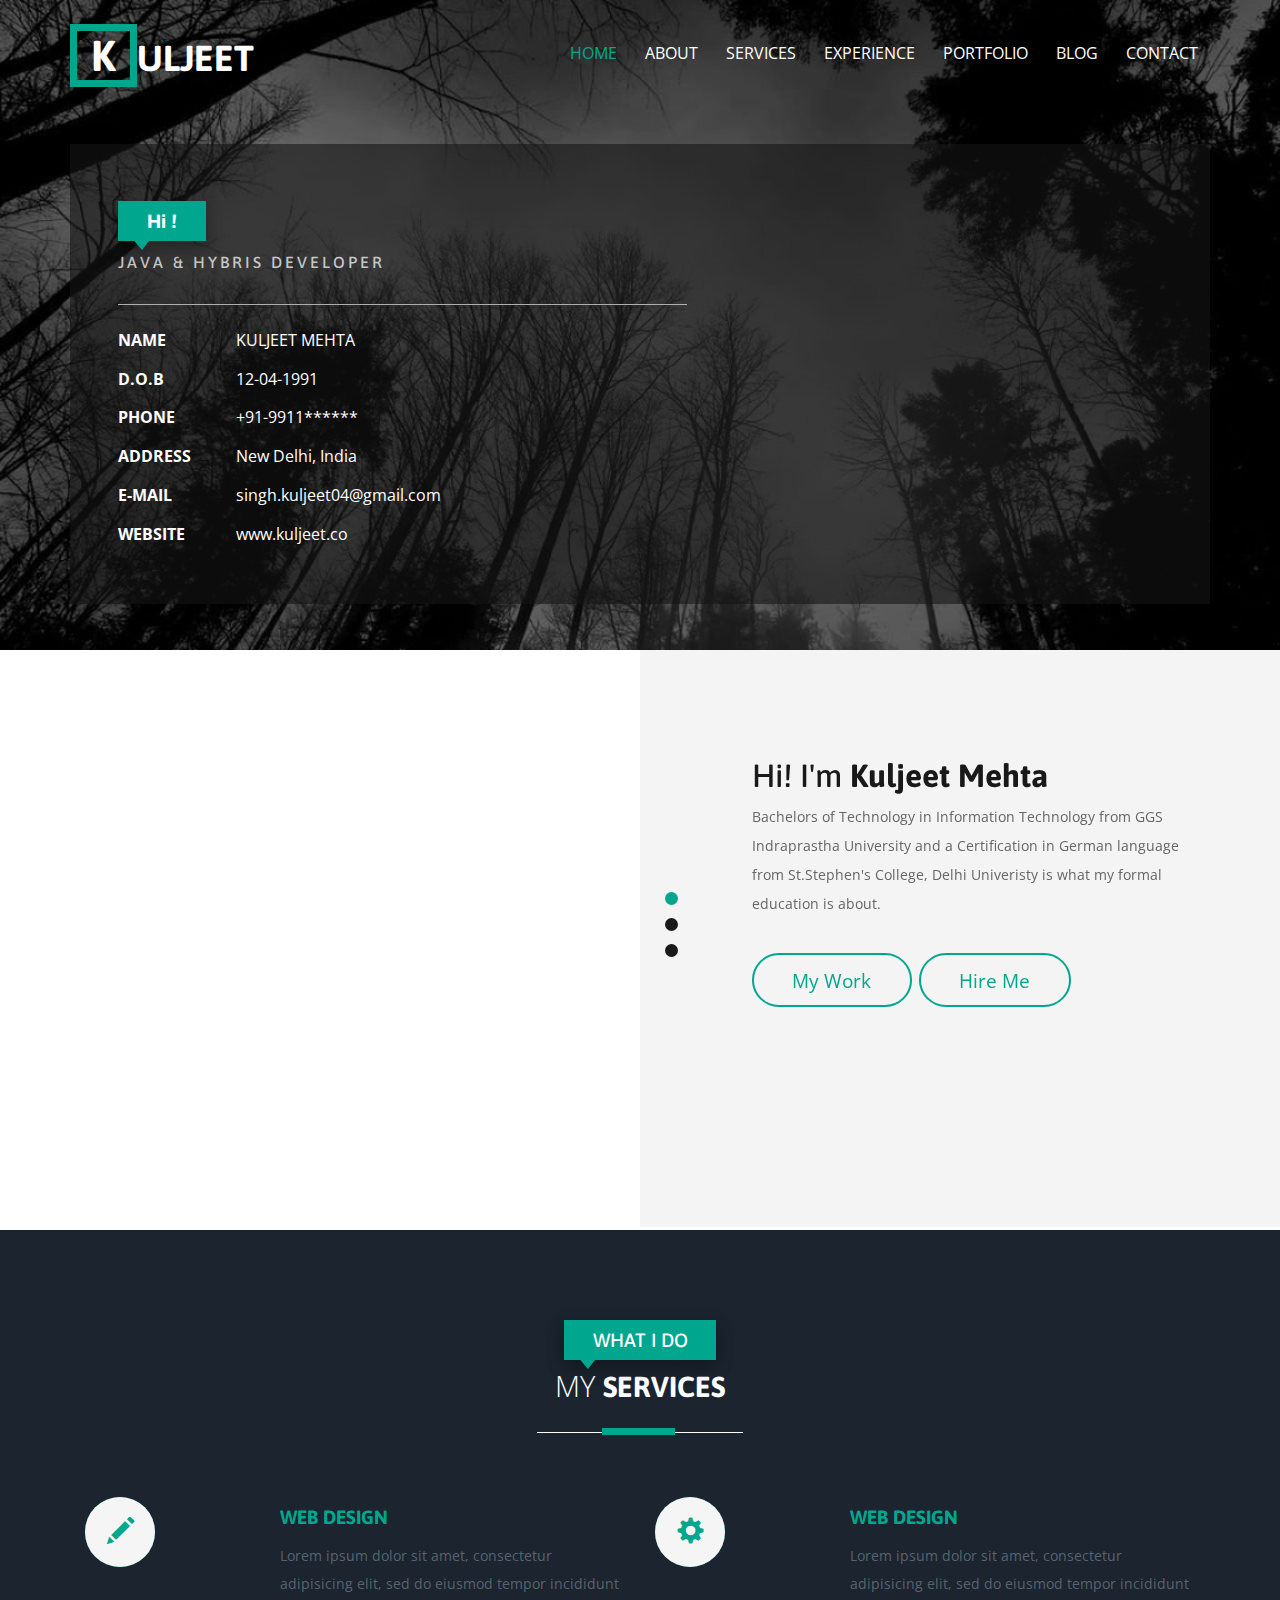
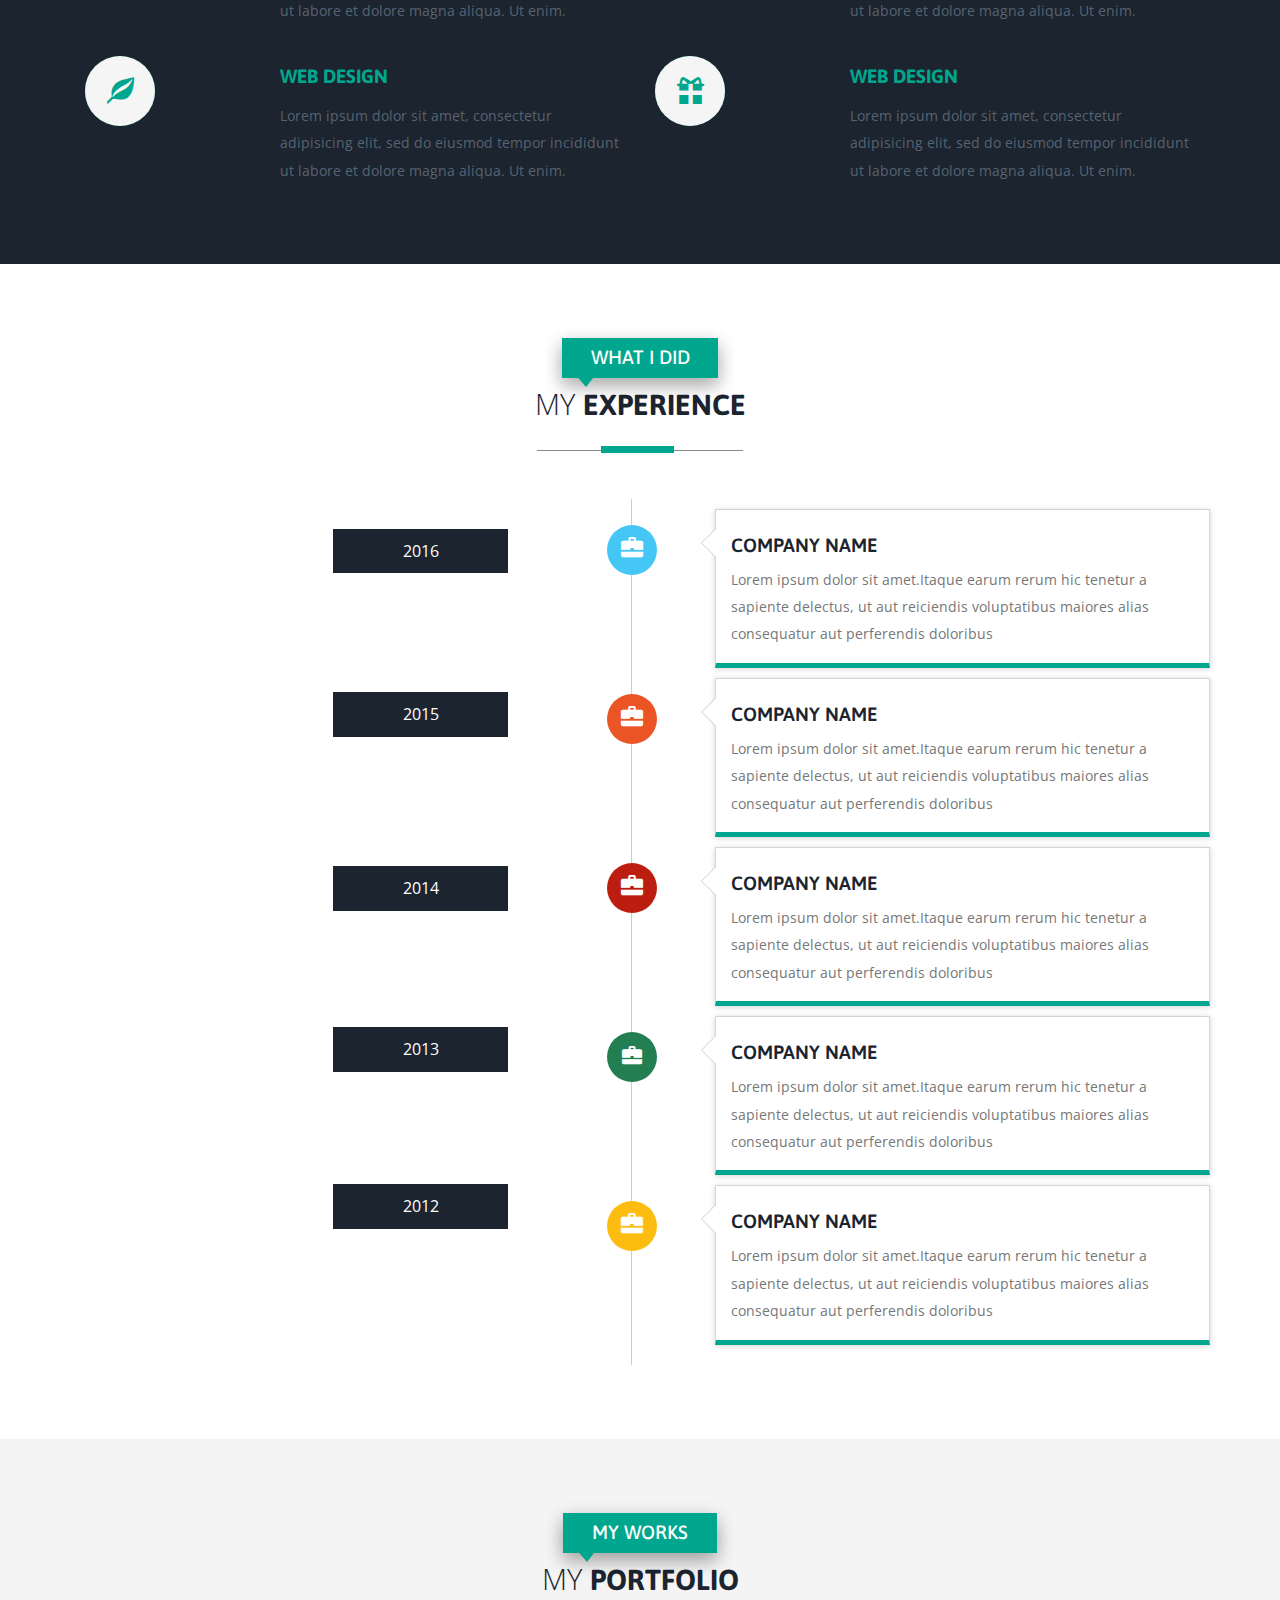
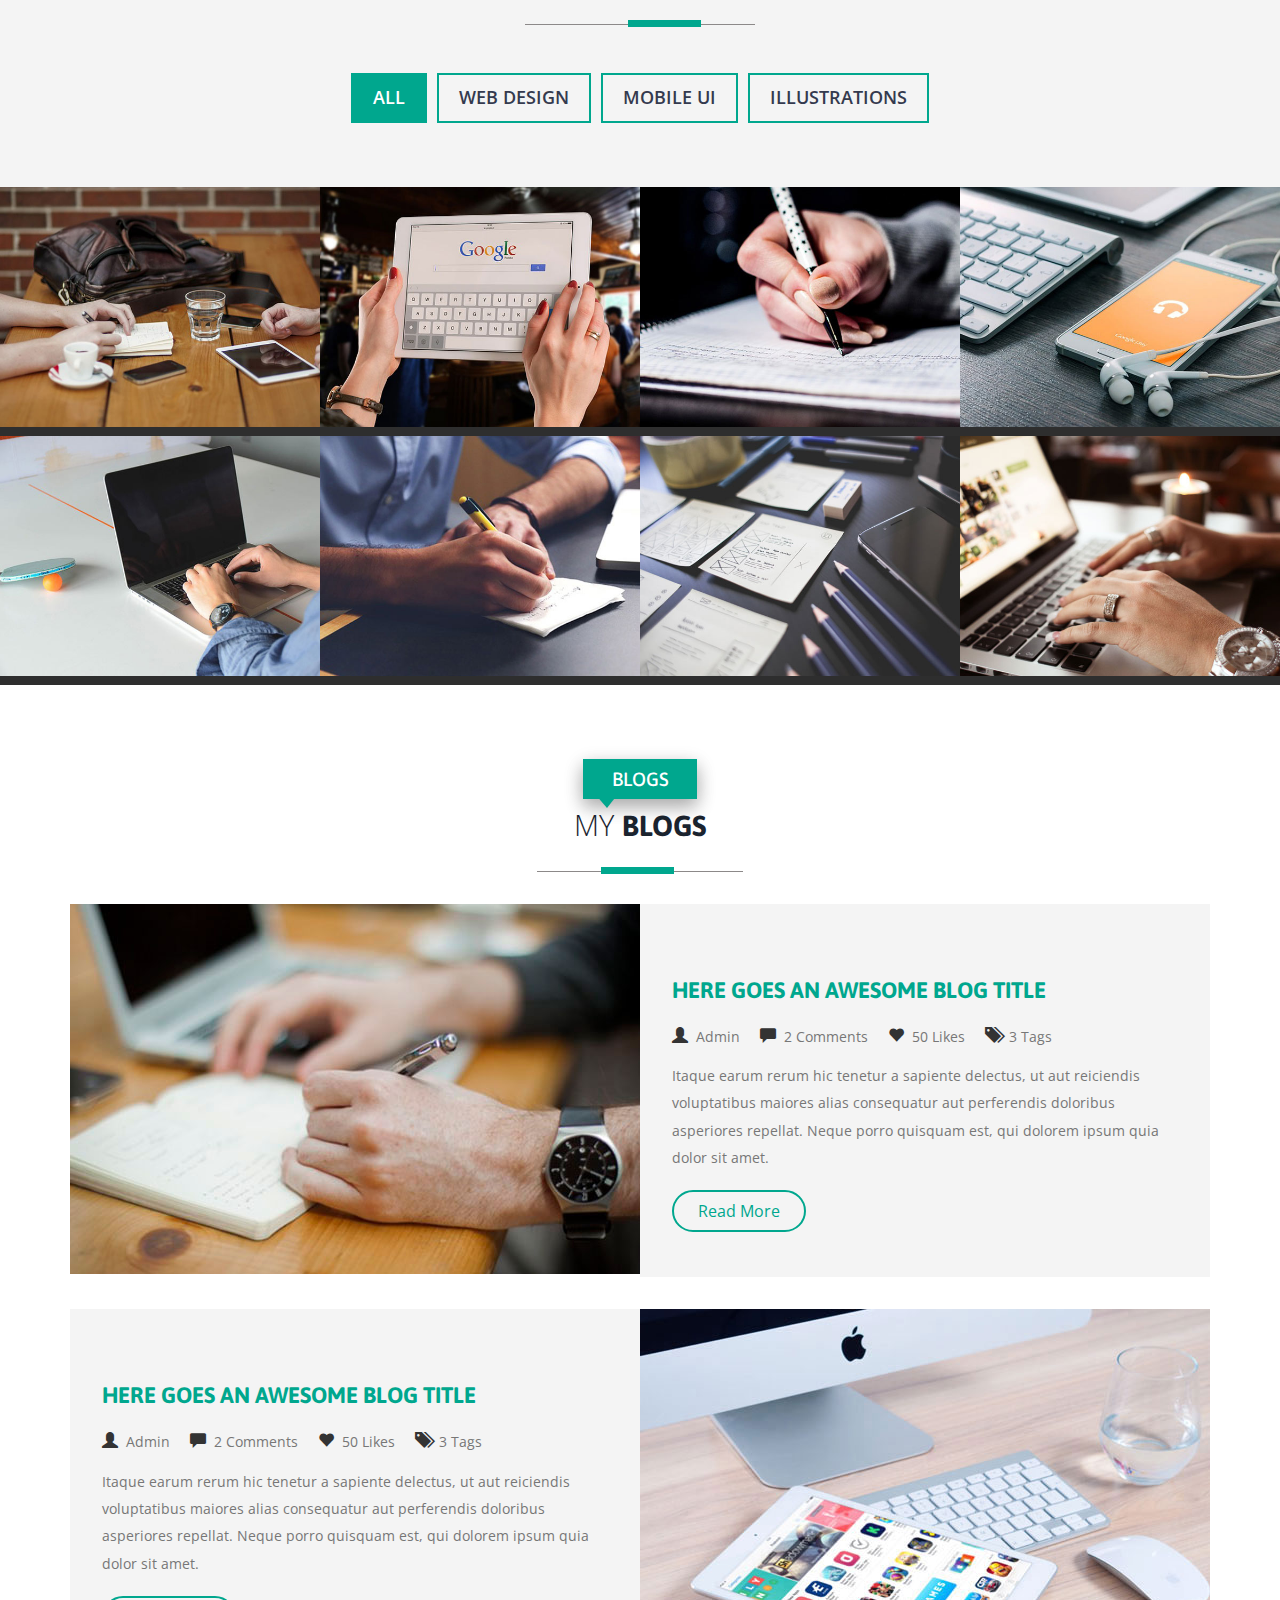
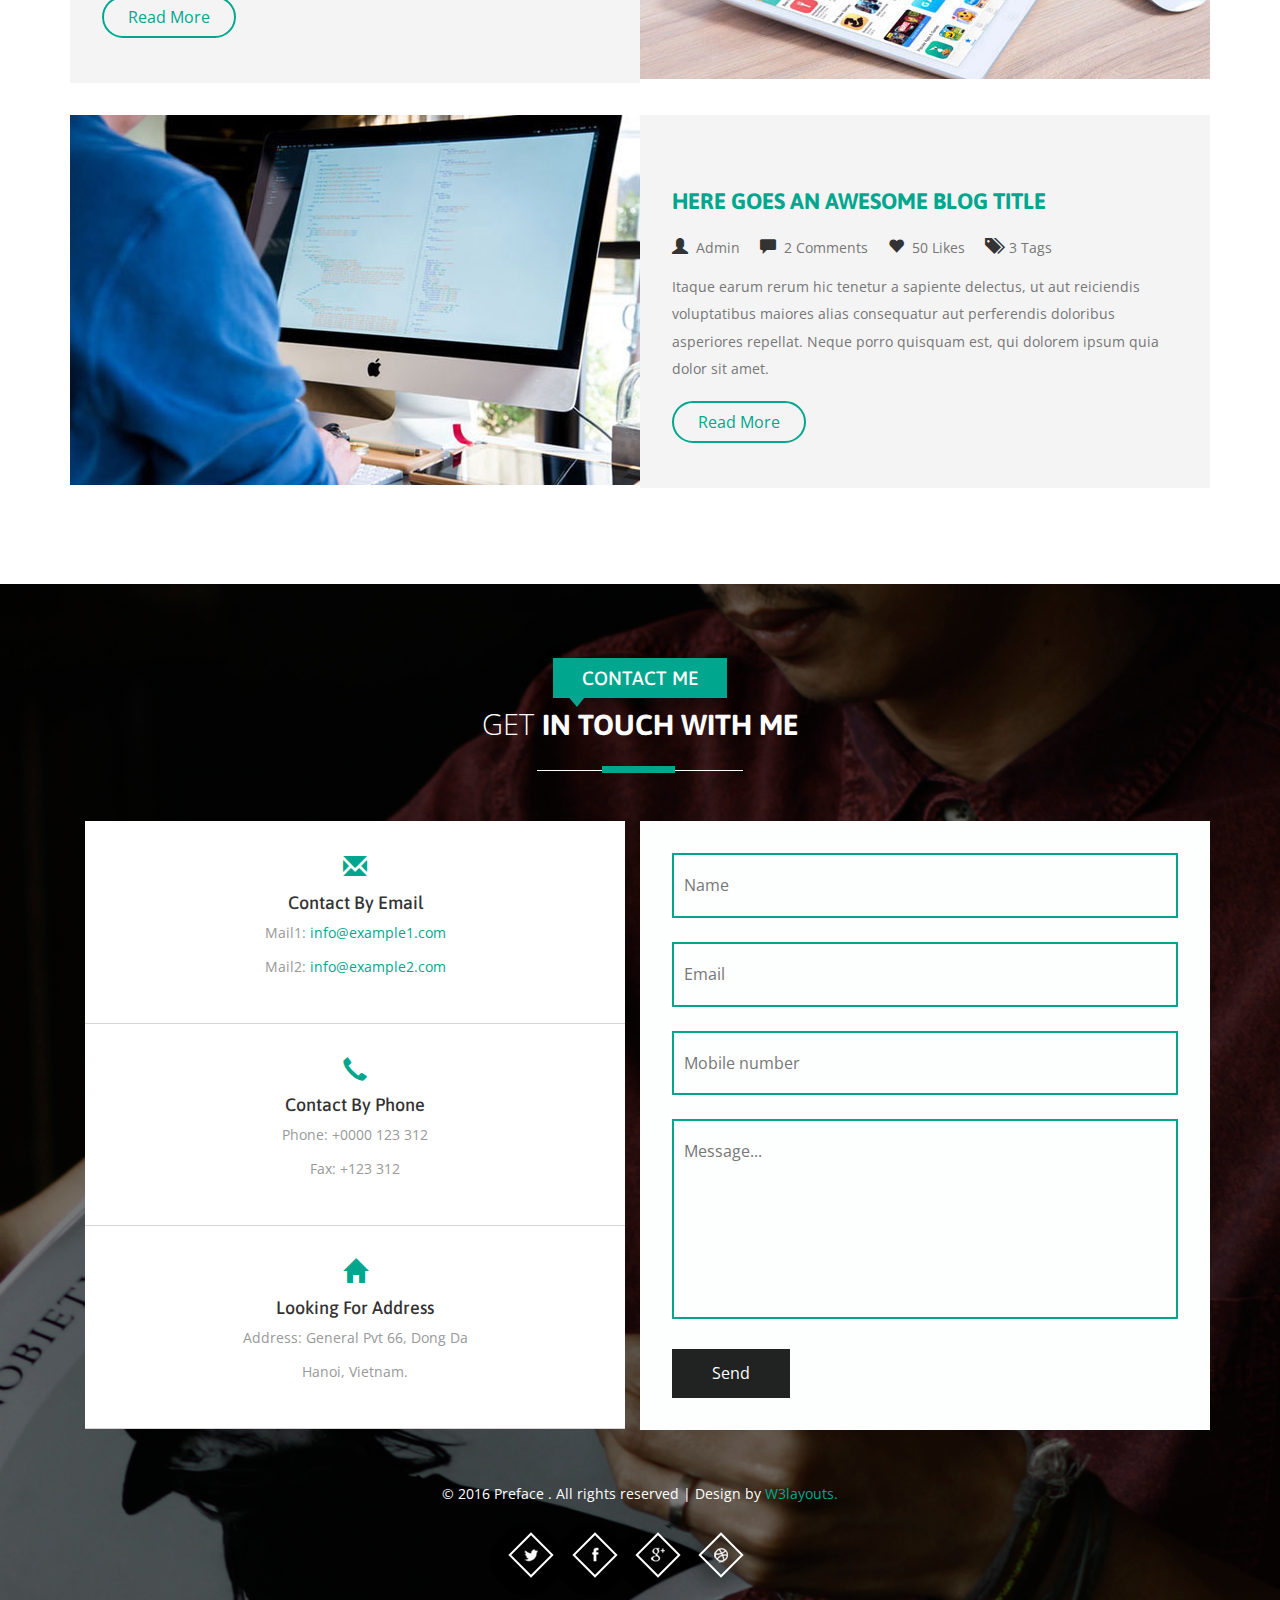
==== index.html @ 142da923 "next commit" ====
<!--
Author: W3layouts
Author URL: http://w3layouts.com
License: Creative Commons Attribution 3.0 Unported
License URL: http://creativecommons.org/licenses/by/3.0/
-->
<!DOCTYPE HTML>
<html>
<head>
<title>Kuljeet Mehta</title>
<link href="css/bootstrap.css" rel='stylesheet' type='text/css' />
<!-- jQuery (necessary for Bootstrap's JavaScript plugins) -->
<script src="js/jquery.min.js"></script>
<!-- Custom Theme files -->
<link href="css/style.css" rel='stylesheet' type='text/css' />
 <!-- Custom Theme files -->
 <meta name="viewport" content="width=device-width, initial-scale=1">
 <meta http-equiv="Content-Type" content="text/html; charset=utf-8" />
 <meta name="keywords" content="Kuljeet Singh, kuljeetsingh, kuljeetSingh, kuljeet.singh, kuljeet, Singh, Nagarro, 
 Nagarro Softwares, nagarroSoftwares, Hybris Developer, Java Developer, Hybris Consultant, Click-Labs, Clicklabs, clicklabs, Open Source, 
 jQuery, Backend Developer, GTBIT, Product Development, Java, Github, API, microservice, Micro Service, MicroService, MySql, Solr, Developer, 
 Guru Tegh Bahadur Institute of Technology, New Delhi, Gurgaon, Noida, API developer, CodeChef, Freelancer, Freelancing, freelancing, freelancer" />
<!-- webfonts -->
	<link href='//fonts.googleapis.com/css?family=Asap:400,700,400italic' rel='stylesheet' type='text/css'>
	<link href='//fonts.googleapis.com/css?family=Open+Sans:400,300,600' rel='stylesheet' type='text/css'>
<!-- webfonts -->
 <!---- start-smoth-scrolling---->
<script type="text/javascript" src="js/move-top.js"></script>
<script type="text/javascript" src="js/easing.js"></script>
	<script type="text/javascript">
			jQuery(document).ready(function($) {
				$(".scroll").click(function(event){		
					event.preventDefault();
					$('html,body').animate({scrollTop:$(this.hash).offset().top},1000);
				});
			});
		</script>
 <!---- start-smoth-scrolling---->
</head>
	<body>
		<!-- container -->
			<!-- header -->
			<div id="home" class="header">
				<div class="container">
				<!-- top-hedader -->
				<div class="top-header">
					<!-- /logo -->
					<!--top-nav---->
					<div class="top-nav">
					<div class="navigation">
					<div class="logo">
						<h1><a href="index.html"><span>K</span>ULJEET</a></h1>
					</div>
					<div class="navigation-right">
						<span class="menu"><img src="images/menu.png" alt=" " /></span>
						<nav class="link-effect-3" id="link-effect-3">
							<ul class="nav1 nav nav-wil">
								<li class="active"><a data-hover="Home" href="index.html">Home</a></li>
								<li><a class="scroll" data-hover="About" href="#about">About</a></li>
								<li><a class="scroll" data-hover="Services" href="#services" >Services</a></li>
								<li><a class="scroll" data-hover="Experience" href="#work">Experience</a></li>
								<li><a class="scroll" data-hover="Portfolio" href="#port">Portfolio</a></li>
								<li><a class="scroll" data-hover="Blog" href="#blogs">Blog</a></li>
								<li><a class="scroll" data-hover="Contact" href="#contact">Contact</a></li>
							</ul>
						</nav>
							<!-- script-for-menu -->
								<script>
								   $( "span.menu" ).click(function() {
									 $( "ul.nav1" ).slideToggle( 300, function() {
									 // Animation complete.
									  });
									 });
								</script>
							<!-- /script-for-menu -->
					</div>
					<div class="clearfix"></div>
				</div>
				<!-- /top-hedader -->
				</div>
			<div class="banner-info">
				<div class="col-md-7 header-right">
					<h1>Hi !</h1>
					<h6>Java & Hybris DEVELOPER</h6>
					<ul class="address">
					
					<li>
							<ul class="address-text">
								<li><b>NAME</b></li>
								<li>KULJEET MEHTA</li>
							</ul>
						</li>
						<li>
							<ul class="address-text">
								<li><b>D.O.B</b></li>
								<li>12-04-1991</li>
							</ul>
						</li>
						<li>
							<ul class="address-text">
								<li><b>PHONE </b></li>
								<li>+91-9911******</li>
							</ul>
						</li>
						<li>
							<ul class="address-text">
								<li><b>ADDRESS </b></li>
								<li>New Delhi, India</li>
							</ul>
						</li>
						<li>
							<ul class="address-text">
								<li><b>E-MAIL </b></li>
								<li><a href="mailto:singh.kuljeet04@gmail.com"> singh.kuljeet04@gmail.com</a></li>
							</ul>
						</li>
						<li>
							<ul class="address-text">
								<li><b>WEBSITE </b></li>
								<li><a href="http://kuljeet.co">www.kuljeet.co</a></li>
							</ul>
						</li>
						
					</ul>
				</div>
				<div class="col-md-5 header-left">
					<img src="images/profile.JPG" alt="">
				</div>
				<div class="clearfix"> </div>
						
		      </div>
			</div>
		</div>
	</div>
			<!-- about -->
			<div id="about" class="about">
				<div class="col-md-6 about-left">
					<div id="owl-demo1" class="owl-carousel owl-carousel2">
					                <div class="item">
					                	<div class="about-left-grid">
											<h2>Hi! I'm <span>Kuljeet Mehta</span></h2>
											<!--<p>Lorem ipsum dolor sit amet, consectetur adipisicing elit, sed do eiusmod tempor 
											incididunt ut labore et dolore magna aliqua. Ut enim ad minim veniam, 
											quis nostrud exercitation ullamco laboris nisi ut aliquip ex ea commodo consequat. 
											Duis aute irure dolor in reprehenderit in voluptate velit esse cillum dolore eu fugiat nulla pariatur. 
											Excepteur sint occaecat cupidatat non proident, sunt in culpa qui officia deserunt mollit anim id est laborum. 
											Sed ut perspiciatis.</p> -->
											<p>
											Bachelors of Technology in Information Technology from GGS Indraprastha University and a Certification in German language from St.Stephen's College, Delhi Univeristy is what my formal education is about.
											</p>
											<ul>
												<li><a class="a-btn-a scroll" href="#port">My Work</a></li>
												<li><a class="a-btn-h scroll" href="#contact">Hire Me</a></li>
											</ul>
										</div>
					                </div>
					                  <div class="item">
					                	<div class="about-left-grid">
											<!-- <h2>Hi! I'm <span>Rob Lee</span></h2> -->
											<h2> <span>Developer</span></h2>
											<p>
											I come with more than 3 years of experiencew in Agile based development for web applications on Hybris platform, Java (core and advanced) and related technologies like Spring, JavaScript, HTML, CSS, Spring MVC
											</p>
											<ul>
												<li><a class="a-btn-a scroll" href="#port">My Work</a></li>
												<li><a class="a-btn-h scroll" href="#contact">Hire Me</a></li>
											</ul>
										</div>
					                </div>
					                  <div class="item">
					                	<div class="about-left-grid">
											<h2><span>Enthusiast</span></h2>
											<p>
											Skydived from 15000ft, Learning How to fly a Plane, dived into a tank full of sharks is what keeps me alive.
											</p>
											<ul>
												<li><a class="a-btn-a scroll" href="#port">My Work</a></li>
												<li><a class="a-btn-h scroll" href="#contact">Hire Me</a></li>
											</ul>
										</div>
					                </div>
					</div>
				</div>
				<div class="col-md-6 about-right">
					
				</div>
				<div class="clearfix"> </div>
							<link href="css/owl.carousel.css" rel="stylesheet">
							    <script src="js/owl.carousel.js"></script>
			<script>
				$(document).ready(function() {
					$("#owl-demo1").owlCarousel({
						items : 1,
						lazyLoad : false,
						autoPlay : true,
						navigation : false,
						navigationText :  false,
						pagination : true,
					});
				});
			</script>
			<!-- Feedback -->
			<script>
				$(document).ready(function() {
					$("#owl-demo3").owlCarousel({
						items : 1,
						lazyLoad : false,
						autoPlay : true,
						navigation : false,
						navigationText :  true,
						pagination :true,
					});
				});
			</script>
			</div>
			<!-- /about -->
			<!-- services -->
			<div id="services" class="services">
				<div class="container">
					<div class="service-head one text-center ">
						<h4>WHAT I DO</h4>
						<h3>MY <span>SERVICES</span></h3>
						<span class="border two"></span>
					</div>
					<!-- services-grids -->
					<div class="wthree_about_right_grids w3l-agile">
				<div class="col-md-6 wthree_about_right_grid">
					<div class="col-xs-4 wthree_about_right_grid_left">
						<div class="hvr-rectangle-in">
							<i class="glyphicon glyphicon-pencil"></i>
						</div>
					</div>
					<div class="col-xs-8 wthree_about_right_grid_right">
						<h4>Web Design</h4>
						<p>Lorem ipsum dolor sit amet, consectetur adipisicing elit, sed do eiusmod tempor incididunt ut labore et dolore magna aliqua. Ut enim.</p>
					</div>
					<div class="clearfix"> </div>
				</div>
				<div class="col-md-6 wthree_about_right_grid">
					<div class="col-xs-4 wthree_about_right_grid_left">
						<div class="hvr-rectangle-in">
							<i class="glyphicon glyphicon-cog"></i>
						</div>
					</div>
					<div class="col-xs-8 wthree_about_right_grid_right">
						<h4>Web Design</h4>
						<p>Lorem ipsum dolor sit amet, consectetur adipisicing elit, sed do eiusmod tempor incididunt ut labore et dolore magna aliqua. Ut enim.</p>
					</div>
					<div class="clearfix"> </div>
				</div>
				<div class="col-md-6 wthree_about_right_grid">
					<div class="col-xs-4 wthree_about_right_grid_left">
						<div class="hvr-rectangle-in">
							<i class="glyphicon glyphicon-leaf"></i>
						</div>
					</div>
					<div class="col-xs-8 wthree_about_right_grid_right">
						<h4>Web Design</h4>
						<p>Lorem ipsum dolor sit amet, consectetur adipisicing elit, sed do eiusmod tempor incididunt ut labore et dolore magna aliqua. Ut enim.</p>
					</div>
					<div class="clearfix"> </div>
				</div>
				<div class="col-md-6 wthree_about_right_grid">
					<div class="col-xs-4 wthree_about_right_grid_left">
						<div class="hvr-rectangle-in">
							<i class="glyphicon glyphicon-gift"></i>
						</div>
					</div>
					<div class="col-xs-8 wthree_about_right_grid_right">
						<h4>Web Design</h4>
						<p>Lorem ipsum dolor sit amet, consectetur adipisicing elit, sed do eiusmod tempor incididunt ut labore et dolore magna aliqua. Ut enim.</p>
					</div>
					<div class="clearfix"> </div>
				</div>
				<div class="clearfix"> </div>
			</div>

					<!-- services-grids -->
				</div>
			</div>
			<!-- services -->
			<!--work-experience-->
	<div id="work" class="work">
		<div class="container">
			<div class="service-head text-center">
						<h4>WHAT I DID</h4>
						<h3>MY <span>EXPERIENCE</span></h3>
						<span class="border one"></span>
					</div>
					<div class="time-main w3l-agile">
							<div class="col-md-6 year-info">
							   <ul class="year">
								   <li>2016</li>
								   <li>2015</li>
								   <li>2014</li>
								   <li>2013</li>
								   <li>2012</li>
								   <div class="clearfix"></div>
								</ul>
							</div> 
					                        <ul class="col-md-6 timeline">
																<li>
																  <div class="timeline-badge info"><i class="glyphicon glyphicon-briefcase"></i></div>
																  <div class="timeline-panel">
																	<div class="timeline-heading">
																	  <h4 class="timeline-title">COMPANY NAME</h4>
																	</div>
																	<div class="timeline-body">
																	  <p>Lorem ipsum dolor sit amet.Itaque earum rerum hic tenetur a sapiente delectus, ut aut reiciendis voluptatibus maiores alias consequatur aut perferendis doloribus </p>
																	</div>
																  </div>
																</li>
																
																<li>
																  <div class="timeline-badge primary"><i class="glyphicon glyphicon-briefcase"></i></div>
																  <div class="timeline-panel">
																	<div class="timeline-heading">
																	  <h4 class="timeline-title">COMPANY NAME</h4>
																	</div>
																	<div class="timeline-body">
																	  <p>Lorem ipsum dolor sit amet.Itaque earum rerum hic tenetur a sapiente delectus, ut aut reiciendis voluptatibus maiores alias consequatur aut perferendis doloribus </p>
																	</div>
																  </div>
																</li>
																
																
																
																<li>
																  <div class="timeline-badge danger"><i class="glyphicon glyphicon-briefcase"></i></div>
																  <div class="timeline-panel">
																	<div class="timeline-heading">
																	  <h4 class="timeline-title">COMPANY NAME</h4>
																	</div>
																	<div class="timeline-body">
																	  <p>Lorem ipsum dolor sit amet.Itaque earum rerum hic tenetur a sapiente delectus, ut aut reiciendis voluptatibus maiores alias consequatur aut perferendis doloribus </p>
																	</div>
																  </div>
																</li>
																
																<li>
																  <div class="timeline-badge success"><i class="glyphicon glyphicon-briefcase"></i></div>
																  <div class="timeline-panel">
																	<div class="timeline-heading">
																	  <h4 class="timeline-title">COMPANY NAME</h4>
																	</div>
																	<div class="timeline-body">
																	  <p>Lorem ipsum dolor sit amet.Itaque earum rerum hic tenetur a sapiente delectus, ut aut reiciendis voluptatibus maiores alias consequatur aut perferendis doloribus </p>
																	</div>
																  </div>
																</li>
																<li>
																  <div class="timeline-badge pass"><i class="glyphicon glyphicon-briefcase"></i></div>
																  <div class="timeline-panel">
																	<div class="timeline-heading">
																	  <h4 class="timeline-title">COMPANY NAME</h4>
																	</div>
																	<div class="timeline-body">
																	  <p>Lorem ipsum dolor sit amet.Itaque earum rerum hic tenetur a sapiente delectus, ut aut reiciendis voluptatibus maiores alias consequatur aut perferendis doloribus </p>
																	</div>
																  </div>
																</li>
															</ul>
								<div class="clearfix"></div>
								</div>
						</div>
				</div>
	<!--//work-experience-->

		<!-- portfolio -->
<div class="portfolio" id="port">
				<div class="service-head text-center">
						<h4>MY WORKS</h4>
						<h3>MY <span>PORTFOLIO</span></h3>
						<span class="border"></span>
					</div>
			<div class="portfolio-grids">
				<script src="js/easyResponsiveTabs.js" type="text/javascript"></script>
				<script type="text/javascript">
									$(document).ready(function () {
										$('#horizontalTab').easyResponsiveTabs({
											type: 'default', //Types: default, vertical, accordion           
											width: 'auto', //auto or any width like 600px
											fit: true   // 100% fit in a container
										});
									});
									
				</script>
				<div class="sap_tabs">
					<div id="horizontalTab" style="display: block; width: 100%; margin: 0px;">
						<ul class="resp-tabs-list">
							<li class="resp-tab-item" aria-controls="tab_item-0" role="tab"><span>ALL</span></li> 
							<li class="resp-tab-item" aria-controls="tab_item-1" role="tab"><span>WEB DESIGN</span></li> 
							<li class="resp-tab-item" aria-controls="tab_item-2" role="tab"><span>MOBILE UI</span></li> 				
							<li class="resp-tab-item" aria-controls="tab_item-3" role="tab"><span>ILLUSTRATIONS</span></li> 
						</ul>				  	 
						<div class="resp-tabs-container">
							<div class="tab-1 resp-tab-content" aria-labelledby="tab_item-0">
								<div class="col-md-3 team-gd ">
									
										<a href="#portfolioModal1" class="portfolio-link b-link-diagonal b-animate-go" data-toggle="modal"><img src="images/pic4.jpg" alt="">
										
										</a>
									
								</div>
								<div class="col-md-3 team-gd ">
									
										<a href="#portfolioModal3" class="portfolio-link b-link-diagonal b-animate-go" data-toggle="modal"><img src="images/pic5.jpg" alt="">
										
										</a>
									
								</div>
								<div class="col-md-3 team-gd ">
									
										<a href="#portfolioModal2" class="portfolio-link b-link-diagonal b-animate-go" data-toggle="modal"><img src="images/pic9.jpg" alt="">
										
										</a>
									
								</div>
								<div class="col-md-3 team-gd ">
								
										<a href="#portfolioModal4" class="portfolio-link b-link-diagonal b-animate-go" data-toggle="modal"><img src="images/pic6.jpg" alt="">
										
										</a>
									
								</div>
								<div class="col-md-3 team-gd yes_marg ">
									
										<a href="#portfolioModal5" class="portfolio-link b-link-diagonal b-animate-go" data-toggle="modal"><img src="images/pic10.jpg" alt="">
										
										</a>
									
								</div>
								<div class="col-md-3 team-gd yes_marg ">
									
										<a href="#portfolioModal6" class="portfolio-link b-link-diagonal b-animate-go" data-toggle="modal"><img src="images/pic11.jpg" alt="">
										
										</a>
									
								</div>
								<div class="col-md-3 team-gd yes_marg ">
									
										<a href="#portfolioModal7" class="portfolio-link b-link-diagonal b-animate-go" data-toggle="modal"><img src="images/pic13.jpg" alt="">
										
										</a>
								
								</div>
								<div class="col-md-3 team-gd yes_marg ">
									
										<a href="#portfolioModal8" class="portfolio-link b-link-diagonal b-animate-go" data-toggle="modal"><img src="images/pic14.jpg" alt="">
										
										</a>
									
								</div>
								<div class="clearfix"></div>
							</div>
							<div class="tab-1 resp-tab-content" aria-labelledby="tab_item-1">
								<div class="col-md-3 team-gd ">
									<div class="thumb">
										<a href="#portfolioModal5" class="portfolio-link b-link-diagonal b-animate-go" data-toggle="modal"><img src="images/pic10.jpg" alt="">
										
										</a>
									</div>
								</div>
								<div class="col-md-3 team-gd  ">
									<div class="thumb">
										<a href="#portfolioModal6" class="portfolio-link b-link-diagonal b-animate-go" data-toggle="modal"><img src="images/pic11.jpg" alt="">
										
										</a>
									</div>
								</div>
								<div class="col-md-3 team-gd ">
									
										<a href="#portfolioModal7" class="portfolio-link b-link-diagonal b-animate-go" data-toggle="modal"><img src="images/pic13.jpg" alt="">
										
										</a>
									
								</div>
								<div class="clearfix"></div>
							</div>
							<div class="tab-1 resp-tab-content" aria-labelledby="tab_item-2">
								<div class="col-md-3 team-gd ">
									
										<a href="#portfolioModal2" class="portfolio-link b-link-diagonal b-animate-go" data-toggle="modal"><img src="images/pic9.jpg" alt="">
										
										</a>
								
								</div>
								<div class="col-md-3 team-gd ">
									
										<a href="#portfolioModal4" class="portfolio-link b-link-diagonal b-animate-go" data-toggle="modal"><img src="images/pic6.jpg" alt="">
										
										</a>
									
								</div>
								<div class="col-md-3 team-gd">
									
										<a href="#portfolioModal5" class="portfolio-link b-link-diagonal b-animate-go" data-toggle="modal"><img src="images/pic10.jpg" alt="">
										
										</a>
									
								</div>
								<div class="col-md-3 team-gd">
									
										<a href="#portfolioModal6" class="portfolio-link b-link-diagonal b-animate-go" data-toggle="modal"><img src="images/pic11.jpg" alt="">
									
										</a>
									
								</div>
								<div class="clearfix"></div>
							</div>
								<div class="tab-1 resp-tab-content" aria-labelledby="tab_item-3">
								<div class="col-md-3 team-gd ">
									
										<a href="#portfolioModal5" class="portfolio-link b-link-diagonal b-animate-go" data-toggle="modal"><img src="images/pic10.jpg" alt="">
										
										</a>
									
								</div>
								<div class="col-md-3 team-gd">
									
										<a href="#portfolioModal6" class="portfolio-link b-link-diagonal b-animate-go" data-toggle="modal"><img src="images/pic11.jpg" alt="">
										
										</a>
									
								</div>
								<div class="col-md-3 team-gd ">
									
										<a href="#portfolioModal7" class="portfolio-link b-link-diagonal b-animate-go" data-toggle="modal"><img src="images/pic13.jpg" alt="">
										
										</a>
									
								</div>
								<div class="clearfix"></div>
							</div>
						</div>
					</div>
				</div>
			</div>
	</div>
	<!-- //portfolio -->
    <!-- top-grids -->
				<div class="blog" id="blogs">
					<div class="container">
						<div class="service-head text-center">
						<h4>BLOGS</h4>
						<h3>MY <span>BLOGS</span></h3>
						<span class="border one"></span>
					</div>
					   <div class="news-grid w3l-agile">
					    <div class="col-md-6 news-img">
						  <a href="#" data-toggle="modal" data-target="#myModal1"> <img src="images/b1.jpg" alt=" " class="img-responsive"></a>
						 
						</div>
					    <div class="col-md-6 news-text">
						   <h3> <a href="#" data-toggle="modal" data-target="#myModal1">HERE GOES AN AWESOME BLOG TITLE</a></h3>
							<ul class="news">
								<li><i class="glyphicon glyphicon-user"></i> <a href="#">Admin</a></li>
								<li><i class="glyphicon glyphicon-comment"></i> <a href="#">2 Comments</a></li>
								<li><i class="glyphicon glyphicon-heart"></i> <a href="#">50 Likes</a></li>
								<li><i class="glyphicon glyphicon-tags"></i> <a href="#">3 Tags</a></li>
							</ul>
							<p>Itaque earum rerum hic tenetur a sapiente delectus, ut aut reiciendis voluptatibus maiores alias consequatur aut perferendis doloribus asperiores repellat. Neque porro quisquam est, qui dolorem ipsum quia dolor sit amet.</p>
							<a href="#" data-toggle="modal" data-target="#myModal1" class="read hvr-shutter-in-horizontal">Read More</a>
					
						</div>
		
						<div class="clearfix"></div>
					 </div>
					  <div class="news-grid">

					    <div class="col-md-6 news-text two">
						   <h3> <a href="#" data-toggle="modal" data-target="#myModal1">HERE GOES AN AWESOME BLOG TITLE</a></h3>
							<ul class="news">
								<li><i class="glyphicon glyphicon-user"></i> <a href="#">Admin</a></li>
								<li><i class="glyphicon glyphicon-comment"></i> <a href="#">2 Comments</a></li>
								<li><i class="glyphicon glyphicon-heart"></i> <a href="#">50 Likes</a></li>
								<li><i class="glyphicon glyphicon-tags"></i> <a href="#">3 Tags</a></li>
							</ul>
							<p>Itaque earum rerum hic tenetur a sapiente delectus, ut aut reiciendis voluptatibus maiores alias consequatur aut perferendis doloribus asperiores repellat. Neque porro quisquam est, qui dolorem ipsum quia dolor sit amet.</p>
								<a href="#" data-toggle="modal" data-target="#myModal1" class="read hvr-shutter-in-horizontal">Read More</a>
					
						</div>
						<div class="col-md-6 news-img two">
						   <a href="#" data-toggle="modal" data-target="#myModal1"> <img src="images/b2.jpg" alt=" " class="img-responsive"></a>
						 
						</div>
						<div class="clearfix"></div>
					 </div>
					  <div class="news-grid">
					    <div class="col-md-6 news-img">
						  <a href="#" data-toggle="modal" data-target="#myModal1"> <img src="images/b3.jpg" alt=" " class="img-responsive"></a>
						 
						</div>
					    <div class="col-md-6 news-text">
						   <h3> <a href="#" data-toggle="modal" data-target="#myModal1">HERE GOES AN AWESOME BLOG TITLE</a></h3>
							<ul class="news">
								<li><i class="glyphicon glyphicon-user"></i> <a href="#">Admin</a></li>
								<li><i class="glyphicon glyphicon-comment"></i> <a href="#">2 Comments</a></li>
								<li><i class="glyphicon glyphicon-heart"></i> <a href="#">50 Likes</a></li>
								<li><i class="glyphicon glyphicon-tags"></i> <a href="#">3 Tags</a></li>
							</ul>
							<p>Itaque earum rerum hic tenetur a sapiente delectus, ut aut reiciendis voluptatibus maiores alias consequatur aut perferendis doloribus asperiores repellat. Neque porro quisquam est, qui dolorem ipsum quia dolor sit amet.</p>
							<a href="#" data-toggle="modal" data-target="#myModal1" class="read hvr-shutter-in-horizontal">Read More</a>
					
						</div>
		
						<div class="clearfix"></div>
					 </div>
					</div>
				</div>
				<!-- top-grids -->
	<!-- /blog-pop-->
			<div class="modal ab fade" id="myModal1" tabindex="-1" role="dialog" aria-labelledby="myModalLabel">
				<div class="modal-dialog about" role="document">
					<div class="modal-content about">
						<div class="modal-header">
							<button type="button" class="close ab" data-dismiss="modal" aria-label="Close"><span aria-hidden="true">&times;</span></button>						
						</div>
						<div class="modal-body about">
								<div class="about">
									
									  <div class="about-inner">
									   
									      <img src="images/b3.jpg" alt="about"/>
										     <h4 class="tittle">A Fews words about us</h4>
										   <p>Lorem ipsum dolor sit amet Integer gravida,Lorem ipsum dolor sit amet Integer gravida velit,Ming sits in the corner the whole day. She's into crochet. quis dolor tristiqumsan.Mirum est notare quam littera gothica, quam nunc putamus parum claram, anteposuerit litterarum formas humanitatis per seacula quarta decima et quinta decima. velit quis dolor tristiqumsan.</p>
										    <p>Lorem ipsum dolor sit amet. Integer gravida velit quis dolor tristiqumsan.anteposuerit litterarum formas humanitatis per seacula amet Integer gravida velit. </p>
									  </div>
												
								</div>
						</div>
					</div>
				</div>
			</div>
			<!-- //blog-pop-->

			<!-- /header -->
<div class="footer" id="contact">
	<div class="container">
	<div class="service-head one text-center">
						<h4>CONTACT ME</h4>
						<h3>GET <span>IN TOUCH WITH ME</span></h3>
						<span class="border two"></span>
					</div>
		<div class="mail_us">
			<div class="col-md-6 mail_left">
				<div class="contact-grid1-left">
					<div class="contact-grid1-left1">
						<span class="glyphicon glyphicon-envelope" aria-hidden="true"></span>
						<h4>Contact By Email</h4>
						<ul>
							<li>Mail1: <a href="mailto:info@example.com">info@example1.com</a></li>
							<li>Mail2: <a href="mailto:info@example.com">info@example2.com</a></li>
						</ul>
					</div>
				</div>
					<div class="contact-grid1-left">
						<div class="contact-grid1-left1">
							<span class="glyphicon glyphicon-earphone" aria-hidden="true"></span>
							<h4>Contact By Phone</h4>
							<ul>
								<li>Phone: +0000 123 312</li>
								<li>Fax: +123 312</li>
							</ul>
						</div>
					</div>
					<div class="contact-grid1-left">
						<div class="contact-grid1-left1">
							<span class="glyphicon glyphicon-home" aria-hidden="true"></span>
							<h4>Looking For Address</h4>
							<ul>
								<li>Address: General Pvt 66, Dong Da</li>
								<li>Hanoi, Vietnam.</li>
							</ul>
						</div>
					</div>
				<div class="clearfix"> </div>
			</div>
			<div class="col-md-6 mail_right">
				<form action="#" method="post">
					<input type="text" name="Name" value="Name" onfocus="this.value = '';" onblur="if (this.value == '') {this.value = 'Name';}" required="">
					<input type="email" name="Email" value="Email" onfocus="this.value = '';" onblur="if (this.value == '') {this.value = 'Email';}" required="">
					<input type="text" name="Mobile number" value="Mobile number" onfocus="this.value = '';" onblur="if (this.value == '') {this.value = 'Mobile number';}" required="">
					<textarea name="Message..." onfocus="this.value = '';" onblur="if (this.value == '') {this.value = 'Message...';}" required="">Message...</textarea>
					<input type="submit" value="Send">
					
				</form>
			</div>
			<div class="clearfix"></div>
		</div>
		<div class="copy_right text-center">
			<p>&copy; 2016 Preface . All rights reserved | Design by <a href="http://w3layouts.com/" target="_blank">W3layouts.</a></p>
			 <ul class="social-icons two">
							<li><a href="#"> </a></li>
							<li><a href="#" class="fb"> </a></li>
							<li><a href="#" class="in"> </a></li>
							<li><a href="#" class="dott"> </a></li>
						</ul>
		</div>
	</div>
</div>
			<!-- //footer -->
		<!-- /container -->
		<div class="portfolio-modal modal fade slideanim" id="portfolioModal1" tabindex="-1" role="dialog" aria-hidden="true">
    <div class="modal-content port-modal">
        <div class="close-modal" data-dismiss="modal">
            <div class="lr">
                <div class="rl"></div>
            </div>
        </div>
        <div class="container">
			<div class="row">
                <div class="col-lg-8 col-lg-offset-2 text-center">
                    <div class="modal-body">
						<h3>Image-Title</h3>
                        <img src="images/pic4.jpg" class="img-responsive img-centered" alt="">
                        <p>Lorem Ipsum is simply dummy text of the printing and typesetting industry. Lorem Ipsum has been the industry's standard dummy text ever since the 1500s, when an unknown printer took a galley of type and scrambled it to make a type specimen book.</p>
                    </div>
                </div>
            </div>
        </div>
    </div>
</div>
<div class="portfolio-modal modal fade slideanim" id="portfolioModal2" tabindex="-1" role="dialog" aria-hidden="true">
    <div class="modal-content port-modal">
        <div class="close-modal" data-dismiss="modal">
            <div class="lr">
                <div class="rl"></div>
            </div>
        </div>
        <div class="container">
			<div class="row">
                <div class="col-lg-8 col-lg-offset-2 text-center">
                    <div class="modal-body">
						<h3>Image-Title</h3>
                        <img src="images/pic9.jpg" class="img-responsive img-centered" alt="">
                        <p>Lorem Ipsum is simply dummy text of the printing and typesetting industry. Lorem Ipsum has been the industry's standard dummy text ever since the 1500s, when an unknown printer took a galley of type and scrambled it to make a type specimen book.</p>
                    </div>
                </div>
            </div>
        </div>
    </div>
</div>
<div class="portfolio-modal modal fade slideanim" id="portfolioModal3" tabindex="-1" role="dialog" aria-hidden="true">
    <div class="modal-content port-modal">
        <div class="close-modal" data-dismiss="modal">
            <div class="lr">
                <div class="rl"></div>
            </div>
        </div>
        <div class="container">
			<div class="row">
                <div class="col-lg-8 col-lg-offset-2 text-center">
                    <div class="modal-body">
						<h3>Image-Title</h3>
                        <img src="images/pic5.jpg" class="img-responsive img-centered" alt="">
                        <p>Lorem Ipsum is simply dummy text of the printing and typesetting industry. Lorem Ipsum has been the industry's standard dummy text ever since the 1500s, when an unknown printer took a galley of type and scrambled it to make a type specimen book.</p>
                    </div>
                </div>
            </div>
        </div>
    </div>
</div>
<div class="portfolio-modal modal fade slideanim" id="portfolioModal4" tabindex="-1" role="dialog" aria-hidden="true">
    <div class="modal-content port-modal">
        <div class="close-modal" data-dismiss="modal">
            <div class="lr">
                <div class="rl"></div>
            </div>
        </div>
        <div class="container">
			<div class="row">
                <div class="col-lg-8 col-lg-offset-2 text-center">
                    <div class="modal-body">
						<h3>Image-Title</h3>
                        <img src="images/pic6.jpg" class="img-responsive img-centered" alt="">
                        <p>Lorem Ipsum is simply dummy text of the printing and typesetting industry. Lorem Ipsum has been the industry's standard dummy text ever since the 1500s, when an unknown printer took a galley of type and scrambled it to make a type specimen book.</p>
                    </div>
                </div>
            </div>
        </div>
    </div>
</div>
<div class="portfolio-modal modal fade slideanim" id="portfolioModal5" tabindex="-1" role="dialog" aria-hidden="true">
    <div class="modal-content port-modal">
        <div class="close-modal" data-dismiss="modal">
            <div class="lr">
                <div class="rl"></div>
            </div>
        </div>
        <div class="container">
			<div class="row">
                <div class="col-lg-8 col-lg-offset-2 text-center">
                    <div class="modal-body">
						<h3>Image-Title</h3>
                        <img src="images/pic10.jpg" class="img-responsive img-centered" alt="">
                        <p>Lorem Ipsum is simply dummy text of the printing and typesetting industry. Lorem Ipsum has been the industry's standard dummy text ever since the 1500s, when an unknown printer took a galley of type and scrambled it to make a type specimen book.</p>
                    </div>
                </div>
            </div>
        </div>
    </div>
</div>
<div class="portfolio-modal modal fade slideanim" id="portfolioModal6" tabindex="-1" role="dialog" aria-hidden="true">
    <div class="modal-content port-modal">
        <div class="close-modal" data-dismiss="modal">
            <div class="lr">
                <div class="rl"></div>
            </div>
        </div>
        <div class="container">
			<div class="row">
                <div class="col-lg-8 col-lg-offset-2 text-center">
                    <div class="modal-body">
						<h3>Image-Title</h3>
                        <img src="images/pic11.jpg" class="img-responsive img-centered" alt="">
                        <p>Lorem Ipsum is simply dummy text of the printing and typesetting industry. Lorem Ipsum has been the industry's standard dummy text ever since the 1500s, when an unknown printer took a galley of type and scrambled it to make a type specimen book.</p>
                    </div>
                </div>
            </div>
        </div>
    </div>
</div>
<div class="portfolio-modal modal fade slideanim" id="portfolioModal7" tabindex="-1" role="dialog" aria-hidden="true">
    <div class="modal-content port-modal">
        <div class="close-modal" data-dismiss="modal">
            <div class="lr">
                <div class="rl"></div>
            </div>
        </div>
        <div class="container">
			<div class="row">
                <div class="col-lg-8 col-lg-offset-2 text-center">
                    <div class="modal-body">
						<h3>Image-Title</h3>
                        <img src="images/pic13.jpg" class="img-responsive img-centered" alt="">
                        <p>Lorem Ipsum is simply dummy text of the printing and typesetting industry. Lorem Ipsum has been the industry's standard dummy text ever since the 1500s, when an unknown printer took a galley of type and scrambled it to make a type specimen book.</p>
                    </div>
                </div>
            </div>
        </div>
    </div>
</div>
<div class="portfolio-modal modal fade slideanim" id="portfolioModal8" tabindex="-1" role="dialog" aria-hidden="true">
    <div class="modal-content port-modal">
        <div class="close-modal" data-dismiss="modal">
            <div class="lr">
                <div class="rl"></div>
            </div>
        </div>
        <div class="container">
			<div class="row">
                <div class="col-lg-8 col-lg-offset-2 text-center">
                    <div class="modal-body">
						<h3>Image-Title</h3>
                        <img src="images/pic14.jpg" class="img-responsive img-centered" alt="">
                        <p>Lorem Ipsum is simply dummy text of the printing and typesetting industry. Lorem Ipsum has been the industry's standard dummy text ever since the 1500s, when an unknown printer took a galley of type and scrambled it to make a type specimen book.</p>
                    </div>
                </div>
            </div>
        </div>
    </div>
</div>
<div class="portfolio-modal modal fade slideanim" id="portfolioModal9" tabindex="-1" role="dialog" aria-hidden="true">
    <div class="modal-content port-modal">
        <div class="close-modal" data-dismiss="modal">
            <div class="lr">
                <div class="rl"></div>
            </div>
        </div>
        <div class="container">
			<div class="row">
                <div class="col-lg-8 col-lg-offset-2 text-center">
                    <div class="modal-body">
                        <img src="images/pic1.jpg" class="img-responsive img-centered" alt="">
                    </div>
                </div>
            </div>
        </div>
    </div>
</div>
<a href="#home" id="toTop" style="display: block;"> <span id="toTopHover" style="opacity: 1;"> </span></a>
	<!--start-smooth-scrolling-->
						<script type="text/javascript">
									$(document).ready(function() {
										/*
										var defaults = {
								  			containerID: 'toTop', // fading element id
											containerHoverID: 'toTopHover', // fading element hover id
											scrollSpeed: 1200,
											easingType: 'linear' 
								 		};
										*/
										
										$().UItoTop({ easingType: 'easeOutQuart' });
										
									});
								</script>
								<!--end-smooth-scrolling-->
<!-- //for bootstrap working -->
	<script src="js/bootstrap.js"></script>
	

	</body>
</html>
---- css/style.css ----
/*--
Author: W3layouts
Author URL: http://w3layouts.com
License: Creative Commons Attribution 3.0 Unported
License URL: http://creativecommons.org/licenses/by/3.0/
--*/
html, body{
    font-family: 'Open Sans', sans-serif;
    font-size: 100%;
  	background: #FFf;
}
body a{
	transition:0.5s all;
	-webkit-transition:0.5s all;
	-moz-transition:0.5s all;
	-o-transition:0.5s all;
	-ms-transition:0.5s all;
}
body h1,h2,h3,h4,h5,h6{
	    font-family: 'Asap', sans-serif;
}
/*-- header --*/
#home {
    background: url(../images/header-bg.jpg) no-repeat center top;
    background-size: cover;
    -webkit-background-size: cover;
    -moz-background-size: cover;
    -o-background-size: cover;
    -ms-background-size: cover;
    min-height:650px;
	position: relative;
}
.top-header {
	padding: 2em 0;
}
.logo h1 {
    margin: 0;
    text-transform: uppercase;
    font-weight: bold;
     color:#fff;
}
.logo h1 a{
	text-decoration:none;
	 color:#fff;
}
.logo span {
    border: 7px solid #00a78e;
    padding: 0px 14px;
    font-size: 1.2em;
    color: #fff;
}
.logo{
	float:left;
}
.navigation-right{
	float:right;
}
.navigation-right ul li{
	display:inline-block;
}
.navigation-right ul li a{
	color:#fff;
    font-size:1em;
    text-decoration: none;
    padding: 10px 0;
	text-transform:uppercase;
    font-family: 'Open Sans', sans-serif;
}
.navigation-right ul li.active a{
	    color: #00a78e;
}
span.menu{
	display:none;
}
/*-- nav-hover --*/
.link-effect-3 a {
	padding: 10px 0;
	margin: 0 12px;
	color: #797878;
	text-shadow: none;
	position: relative;  
    font-family: 'Open Sans', sans-serif;
}
.link-effect-3 a::before {
	position: absolute;
	top: 0;
	left: 0;
	overflow: hidden;
	padding: 10px 0;
	max-width: 0;
	border-bottom: 3px solid #00a78e;
    color: #00a78e;
	content: attr(data-hover);
	-webkit-transition: max-width 0.5s;
	-moz-transition: max-width 0.5s;
	transition: max-width 0.5s;
}
.link-effect-3 a:hover::before {
	max-width: 100%;
}
/*--banner-info--*/
.banner-info {
    background:rgba(23, 20, 20, 0.58);
    margin-top: 4em;
}
.header-left {
    padding: 3em;
}
.header-right {
    padding: 3em;
}
ul.address-text {
    padding: 0;
}
ul.address {
    padding: 0;
}
.header-left img {
    width: 100%;
     margin-top: 19px;
}
.header-right {
    padding-left: 3em;
}
.header-right h1 {
    font-size: 2.5em;
    color: #fff;
    margin: 0.5em 0 0;
    font-weight: bold;
}
.header-right h1 {
    font-size: 1.2em;
    color: #FFF;
    background: #00a78e;
    display: inline-block;
    padding: .5em 1.5em;
    position: relative;
	    box-shadow: 0 8px 17px 0 rgba(0,0,0,0.2),0 6px 20px 0 rgba(0,0,0,0.19);
}
.header-right h1:before {
       width: 0;
    height: 0;
    position: absolute;
    content: '';
    bottom: -9px;
    left: 12px;
    border-style: solid;
    border-width: 14px 11px 0 12px;
    border-color: #00a78e transparent transparent transparent;
}
.service-head h4 {
    font-size: 1.2em;
    color: #FFF;
    background: #00a78e;
    display: inline-block;
    padding: .5em 1.5em;
    position: relative;
	    box-shadow: 0 8px 17px 0 rgba(0,0,0,0.2),0 6px 20px 0 rgba(0,0,0,0.19);
}
.service-head h4:before {
    width: 0;
    height: 0;
    position: absolute;
    content: '';
    bottom: -9px;
    left: 12px;
    border-style: solid;
    border-width: 14px 11px 0 12px;
    border-color: #00a78e transparent transparent transparent;
	
}
.header-right h6 {
       font-size: 1em;
    color: #C7C7C7;
    margin-top: 0.8em;
    letter-spacing: 3px;
    text-transform: uppercase;
}
ul.address {
    margin-top: 2em;
    border-top: 1px solid #AFAFAF;
    padding-top: 0.5em;
}
ul.address li {
    display: block;
}
ul.address li ul.address-text li {
    display: inline-block;
    font-size: 1em;
    color: #fff;
    margin-top: 1em;
	font-weight: 400;
}
ul.address li ul.address-text li:nth-child(1){
	width: 20%;
}
ul.address li ul.address-text li a {
    color: #fff;
	text-decoration:none;
}
ul.address li ul.address-text li a:hover{
        color: #00a78e;
}
ul.address-text b {
    color:#fff;
}
/*--social-icons--*/
ul.social-icons{
	    display: block;
    padding: 0;
    background:#00a78e;
    padding:1.3em 0;
    text-align: center;
	margin:0;
}
.social-icons li {
    display: inline-block;
    margin-right: 1%;
}
.social-icons li a{  
    background: url(../images/social-icons2.png) no-repeat 3px 3px;
    display: block;
    height: 32px;
    width: 32px;
	margin-right: 1em;
	-webkit-transition: .5s all;
    transition: .5s all;
    -moz-transition: .5s all;
}
.social-icons li a:before {
	content: '';
    display: block;
    height: 32px;
    width: 32px;
       border: 2px solid #fff;
	-webkit-transform: rotate(45deg);
	transform: rotate(45deg);
	-moz-transform: rotate(45deg);
	-o-transform: rotate(45deg);
	-ms-transform: rotate(45deg); 
    box-shadow: 0 8px 17px 0 rgba(0,0,0,0.2),0 6px 20px 0 rgba(0,0,0,0.19);	
}
.social-icons li a.fb{
	background-position: 3px -30px;
}
.social-icons li a.in{
      background-position: 3px -62px;
}
.social-icons li a.dott {
background-position: 3px -94px;
}
.social-icons li a:hover::before {
    border-color: #00a78e;
	    box-shadow: 0 8px 17px 0 rgba(0,0,0,0.2),0 6px 20px 0 rgba(0,0,0,0.19);
}
/*-- wellcome-note --*/
.welcome-note{
	margin:3em 0;
}
.note{
	
}
.note h1{
	color:#FFF;
	font-size:2.5em;
	font-weight:400;
}
.note h1 span{
	font-weight:700;
}
/*-- /blogs --*/
.news-text {
    float: right;
    padding: 3.38em 2em;
    background: #f4f4f4;
}
.news-img {
    float: left;
    position: relative;
    padding: 0;
}
.news-text.two {
    float:left;
}
.news-img img,.news-img.two  img{
    width: 100%;
}
.news-img.two {
    float:right;
}
.news-text h3   {
    font-size: 1.4em;
    color: #333333;
    text-transform: uppercase;
        margin-bottom: 1em;
		font-weight:bold;
}
.news-text p {
    font-size: 0.9em;
    line-height: 1.9em;
    margin: 1em 0 2em 0;
    color: #777;
}
.news-text h3  a,ul.news li:hover  i{
	 color:#00a78e;
	 text-decoration:none;
}
ul.news li {
    display: inline-block;
       margin-right: 1em;
}
ul.news li i {
    margin-right: 4px;
}
ul.news li a{
    font-size: 0.9em;
    color: #777;
}
ul.news li i{
	color:#333;
}
a.read {
    padding: 0.5em 1.5em;
    font-size: 1em;
    color: #00a78e;
    border: 2px solid #00a78e;
    text-decoration: none;
    border-radius: 1.5em;
    -webkit-border-radius: 1.5em;
    -moz-border-radius: 1.5em;
    -o-border-radius: 1.5em;
    -ms-border-radius: 1.5em;
}
a.read:hover {
	background:#00a78e;
	color:#fff;
}
ul.news {
    padding: 0;
}
.news-grid {
    margin: 2em 0;
}
.news-grid:hover{
		transition:0.5s all;
	-webkit-transition:0.5s all;
	-moz-transition:0.5s all;
	-o-transition:0.5s all;
	-ms-transition:0.5s all;
   box-shadow: 0 8px 17px 0 rgba(0,0,0,0.2),0 6px 20px 0 rgba(0,0,0,0.19);
   -webkit-box-shadow: 0 8px 17px 0 rgba(0,0,0,0.2),0 6px 20px 0 rgba(0,0,0,0.19);
   -moz-box-shadow: 0 8px 17px 0 rgba(0,0,0,0.2),0 6px 20px 0 rgba(0,0,0,0.19);
   -o-box-shadow: 0 8px 17px 0 rgba(0,0,0,0.2),0 6px 20px 0 rgba(0,0,0,0.19);
}
.blog {
    padding:5em 0;
}
.about-inner p {
    color: #777;
    line-height: 1.8em;
    font-size:0.9em;
}
h4.tittle  {
    color: #00a78e;
    text-decoration: none;
    font-size: 1.4em;
    margin: 1em 0 0.5em 0;
    text-transform: uppercase;
    font-weight: bold;
}
.modal-dialog.about {
    width: 757px;
    margin:3.5em auto 0;
}
.modal-content.about {
    background-color: #fff;
    border-radius: 0px!important;
}
.modal-body {
    position: relative;
    padding: 20px;
    text-align: center;
}
/*-- about-us --*/
span.border {
    width: 18%;
    background: #8C8989;
    height: 1px;
    display: block;
    margin-top: 26px;
    position: relative;
    margin: 23px auto 0px;
}
 span.border:after {
       content: ' ';
    position: absolute;
    background: #00a78e;
    height: 7px;
    display: block;
    width: 73px;
    top: -4px;
    left: 103px;
}
span.border.one:after {
    content: ' ';
    position: absolute;
    background: #00a78e;
    height: 7px;
    display: block;
    width: 73px;
    top: -4px;
    left: 64px;
}
.about-left-grid h3{
	font-size:2.5em;
	color:#FFF;
}
.about-left-grid{
	width:70%;
	float:right;
    margin-right: 10em;
	min-height:433px;
}
.about-left-grid h2{
	color:#191919;
	font-size:2em;
}
.about-left-grid h2 span{
	font-weight:700;
}
.about-left-grid p{
    color: #666666;
    font-size:1em;
    line-height: 2em;
    margin-top: 1.5em;
} 
.about-left-grid ul{
	margin:3em 0 0 0;
	padding:0;
}
.about-left-grid ul li{
	display:inline-block;
}
.about-left-grid ul li:nth-child(1){
	margin-right: 0.2em;
}
.about-left {
      padding: 4.5em 0 4.7em 0;
    float: right;
    background: #f4f4f4;
}
.about-left-grid ul li a {
       padding: 0.6em 2em;
    font-size: 1.2em;
    color: #00a78e;
    border: 2px solid #00a78e;
    text-decoration: none;
    border-radius: 1.5em;
    -webkit-border-radius: 1.5em;
    -moz-border-radius: 1.5em;
    -o-border-radius: 1.5em;
    -ms-border-radius: 1.5em;
}
.about-left-grid ul li a:hover{
	background:#00a78e;
	color:#FFF;
	border-radius:1.5em;
	-webkit-border-radius:1.5em;
	-moz-border-radius:1.5em;
	-o-border-radius:1.5em;
	-ms-border-radius:1.5em;
}
.about-right{
	    float: left;
	padding:0;
	background:url(../images/about-pic.JPG) no-repeat 0px 0px;
	min-height:580px;
	background-size: cover;
   -o-background-size: cover;
   -webkit-background-size: cover;
   -moz-background-size: cover;
   -ms-background-size: cover;
}
/*-- services --*/
.service-head h3{
	color: #1b242f;
    font-size: 2em;
    font-weight:300;
     font-family: 'Open Sans', sans-serif;
    margin: 0;
    padding: 0 0 0.2em 0;
}
.service-head h3 span{
	font-weight:700;
 font-family: 'Asap', sans-serif;
}
.wthree_about_left,.wthree_about_right{
	padding:0;
}
.wthree_about_right{
	background:#f5f5f5;
	padding:3.27em 8em;
}
.wthree_about_right h3{
	text-align:left;
}
.wthree_about_right h3 span:before,.wthree_about_right h3 span:after{
	content: '';
    position: absolute;
    bottom: 0%;
}
.wthree_about_right h3 span:before{
	left:0%;
    width:30%;
	height: 1px;
	background: #212121;
}
.wthree_about_right h3 span:after{
	right:85.5%;
    width: 2%;
    background: #EE692D;
    height: 4px;
}
.wthree_about_right p{
	margin:2em 0 3em;
	color:#999;
	line-height:1.8em;
}
.wthree_about_right p i{
	display:block;
	margin:1em 0 0;
}
.wthree_about_right_grid_left{
	padding: 0;
}
.wthree_about_right_grid_left i{
	font-size: 1.7em;
	color:#00a78e;
	top:.8em;
}
.wthree_about_right_grid:hover .wthree_about_right_grid_left i{
	color:#fff;
}
.wthree_about_right_grid_right h4{
	text-transform: uppercase;
    font-size: 1.2em;
    color: #00a78e;
    font-weight: bold;
}
.wthree_about_right_grid_right p{
	    margin: 1em 0 0;
    color: #586371;
    line-height: 1.9em;
    font-size: 0.9em;
}
.wthree_about_right_grid_right {
    padding-right: 0;
}
.wthree_about_right_grid:nth-child(2) {
    margin-bottom: 2em;
}
/* Rectangle In */
.hvr-rectangle-in {
  display: inline-block;
  vertical-align: middle;
  -webkit-transform: translateZ(0);
  transform: translateZ(0);
  box-shadow: 0 0 1px rgba(0, 0, 0, 0);
  -webkit-backface-visibility: hidden;
  backface-visibility: hidden;
  -moz-osx-font-smoothing: grayscale;
  position: relative;
  background:#00a78e;
  -webkit-transition-property: color;
  transition-property: color;
  -webkit-transition-duration: 0.3s;
  transition-duration: 0.3s;
  width: 70px;
    height: 70px;
    text-align: center;
	    border-radius: 50%;
}
.hvr-rectangle-in:before {
  content: "";
  position: absolute;
  z-index: -1;
  top: 0;
  left: 0;
  right: 0;
  bottom: 0;
  background:#F5F5F5;
  -webkit-transform: scale(1);
  transform: scale(1);
  -webkit-transition-property: transform;
  transition-property: transform;
  -webkit-transition-duration: 0.3s;
  transition-duration: 0.3s;
  -webkit-transition-timing-function: ease-out;
  transition-timing-function: ease-out;
      border-radius: 50%;
}
.hvr-rectangle-in:hover, .hvr-rectangle-in:focus, .hvr-rectangle-in:active {
  color: white;
}
.hvr-rectangle-in:hover:before, .hvr-rectangle-in:focus:before, .hvr-rectangle-in:active:before,.wthree_about_right_grid:hover .hvr-rectangle-in:before,.agileits_services_grid:hover .hvr-rectangle-in:before{
  -webkit-transform: scale(0);
  transform: scale(0);
}
.wthree_about_right_grids {
     margin-top: 4em;
}
#services {
    padding: 5em 0;
    background: #1b242f;
}
.service-head.one h3{
	color:#fff;
}
/*-- clients --*/

#work {
    padding: 5em 0;
}
.timeline {
  list-style: none;
      padding: 10px 0 10px;
  position: relative;
}
.timeline:before {
      top: 0;
    bottom: 0;
    position: absolute;
    content: " ";
    width: 1px;
    background-color: #ccc;
       left: -9px;
    margin-right: -1.5px;
}

.timeline > li {
  margin-bottom:10px;
  position: relative;
}

.timeline > li:before,
.timeline > li:after {
  content: " ";
  display: table;
}

.timeline > li:after {
  clear: both;
}

.timeline > li > .timeline-panel {
  width: calc( 100% - 75px );
    float: right;
    border: 1px solid #d4d4d4;
     padding: 15px 15px;
    position: relative;
  -webkit-box-shadow: 0 1px 6px rgba(0, 0, 0, 0.175);
  box-shadow: 0 1px 6px rgba(0, 0, 0, 0.175);
      background: #fff;
	  border-bottom: 5px solid #00a78e;
}
h4.timeline-title a {
    margin: 0;
    padding: 5px 0;
    color:#333;
}
h4.timeline-title a:hover {
    color: #00C6D7;
}
.timeline-body p {
    font-size: 0.9em;
    margin: 0;
    padding: 0;
    color: #777;
    line-height: 1.9em;
}
.timeline > li > .timeline-panel:before {
  position: absolute;
  top: 18px;
  left: -15px;
  display: inline-block;
  border-top: 15px solid transparent;
  border-right: 15px solid #ccc;
  border-left: 0 solid #ccc;
  border-bottom: 15px solid transparent;
  content: " ";
}

.timeline > li > .timeline-panel:after {
  position: absolute;
  top:19px;
  left: -14px;
  display: inline-block;
  border-top: 14px solid transparent;
  border-right: 14px solid #fff;
  border-left: 0 solid #fff;
  border-bottom: 14px solid transparent;
  content: " ";
}

.timeline > li > .timeline-badge {
  color: #fff;
  width: 50px;
  height: 50px;
  line-height: 50px;
  font-size: 1.4em;
  text-align: center;
  position: absolute;
  top: 16px;
  left: -33px;
  margin-right: -25px;
  background-color: #999999;
  z-index: 100;
  border-top-right-radius: 50%;
  border-top-left-radius: 50%;
  border-bottom-right-radius: 50%;
  border-bottom-left-radius: 50%;
}

.timeline-badge.primary {
  background-color: #eb5424 !important;
}

.timeline-badge.success {
  background-color: #237f52 !important;
}

.timeline-badge.warning {
  background-color: #f0ad4e !important;
}

.timeline-badge.danger {
  background-color: #bb1e10 !important;
}
.timeline-badge.pass {
  background-color: #fdbd10 !important;
}
.timeline-badge.info {
  background-color: #44c7f4 !important;
}
h4.timeline-title {
       color: #1b242f;
    font-size: 1.2em;
        font-weight: 600;
}
ul.year {
    text-align: right;
	    margin-left: 13em;
}
ul.year li {
     list-style: none;
    margin-top:30px;
    font-size: 1em;
    color: #fff;
    text-align: center;
    background: #1b242f;
    padding: 11px 0;
    width:60%;
    display: block;
}
ul.year li:nth-child(2){
	    margin-top: 119px;
}
ul.year li:nth-child(3){
	    margin-top: 129px;
}
ul.year li:nth-child(4){
	    margin-top: 116px;
}
ul.year li:nth-child(5){
	    margin-top: 112px;
}
.timeline-badge.success i {
    font-size: 0.9em;
}
.time-main {
    margin-top: 3em;
}
/*--//work--*/
/*-- portfolio --*/
.portfolio-head h2{
	color: #202020;
	font-size: 1.8em;
	font-family: 'Asap', sans-serif;
	margin:0;
	padding:0;
}
.portfolio-head h2 span{
	font-weight:700;
	color:#2ec06c;
}
.portfolio-head p:nth-child(2){
	font-size:1.1em;
	line-height:1.8em;
	color:#666666;
	width:80%;
	margin:1em auto 0 auto;
}
.portfolio-grid{
	margin-bottom:1.8em;
}
.portfolio-grid-pic{
	position:relative;
}
.portfolio-grid-pic img{
	width:100%;
}
.portfolio-grid-pic-caption{
	position:absolute;
	background:rgba(70, 194, 122, 0.82);
	top:0px;
	bottom:0;
	text-align:center;
	width:100%;
	display:none;
}
.portfolio-grid-pic-caption a{
	color:#FFF;
	text-align:center;
	border:1px solid #FFF;
	font-size:1em;
	padding:0.7em 1.8em;
	display:inline-block;
	text-decoration:none;
	border-radius: 0.3em;
	-webkit-border-radius: 0.3em;
	-moz-border-radius: 0.3em;
	-o-border-radius: 0.3em;
	-ms-border-radius: 0.3em;
	margin-top:8em;
	font-family: 'Asap', sans-serif;
}
.portfolio-grid-pic-caption a:hover{
	border-color:#202020;
	color:#202020;
}
.portfolio-grid:hover div.portfolio-grid-pic-caption{
	display:block;
}
.portfolio-grid-info h5{
	color: #202020;
	font-size: 1.4em;
	font-family: 'Asap', sans-serif;
	padding: 0.875em 0;
	margin: 0;
}
.portfolio-grid-info{
	background:#eeeeee;
	border-bottom-left-radius: 0.8em;
	border-bottom-right-radius: 0.8em;
}
.portfolio-grids{
	margin-top:3em;
}
.portfolio{
	padding:3.5em 0;
}
/*-- feedback --*/
.feedback{
	background: url(../images/feedback-bg.jpg) no-repeat 0px 0px;
	background-size: cover;
	min-height: 300px;
	padding: 6em 0 0 0;
}
.feedback-grid p{
	color: #FFf;
	font-size: 1.2em;
	line-height: 1.5em;
	width: 90%;
	margin: 0 auto;
}
.feedback-grid h4{
	color:#2ec06c;
	font-weight:700;
	font-family: 'Asap', sans-serif;
	font-size:1.3em;
	margin:1em 0 0 0;
}
.feedback-grid h4 span{
	color:#FFF;
	font-weight:400;
	font-size:0.7em;
	font-style:italic;
}
/*-- /portfolio --*/
.sap_tabs{
	clear:both;
	padding: 0em 0 0em;
}
.resp-tabs-list {
	text-align:center;
    list-style: none;
    margin: 3em 0 4em 0;
    padding: 0;
}
.resp-tab-item{
       margin: 0 3px;
    padding: 10px 20px;
    text-decoration: none;
    color: #343A4E;
    cursor: pointer;
    font-size: 18px;
    text-transform: uppercase;
    border: 2px solid #00a78e;
    display: inline-block;
    text-align: center;
    list-style: none;
    outline: none;
    -webkit-transition: all 0.3s ease-out;
    -moz-transition: all 0.3s ease-out;
    -ms-transition: all 0.3s ease-out;
    -o-transition: all 0.3s ease-out;
    transition: all 0.3s ease-out;
    text-transform: Capitalize;
    font-weight: 600;
}
.resp-tab-active,.resp-tab-item:hover{
	color: #fff;
       border: 2px solid #00a78e;
    background:#00a78e;
}
.resp-tabs-container {
	padding: 0px;
	clear: left;	
}
h2.resp-accordion {
	cursor: pointer;
	padding: 5px;
	display: none;
}
.resp-tab-content {
	display: none;
}
.resp-content-active, .resp-accordion-active {
   display: block;
}

.modal-header {
    border: none;
}
button.close{
	outline:none;
}
.modal-dialog {
    width: 600px;
    margin: 13em auto 0;
}
.port-modal{
	background:none;
	box-shadow:none;
	border:none;
	outline:none;
}
div#portfolioModal1,div#portfolioModal2,div#portfolioModal3,div#portfolioModal4,div#portfolioModal5,div#portfolioModal6,div#portfolioModal7,div#portfolioModal8,div#portfolioModal9,div#portfolioModal10 {
   
   background: rgba(0, 0, 0, 0.55);
}
.team-gd img {
    width: 100%;
	border-bottom: 9px solid rgba(0, 0, 0, 0.81);
}
/*-- portfolio --*/

#portfolio .portfolio-item {
    right: 0;
    margin: 0 0 15px;
}
#portfolio .portfolio-item .portfolio-link {
    display: block;
    position: relative;
    margin: 0 auto;
    max-width: 400px;
}
#portfolio .portfolio-item .portfolio-link .caption {
    position: absolute;
    width: 100%;
    height: 100%;
    opacity: 0;
    background: rgba(24,188,156,.9);
    -webkit-transition: all ease .5s;
    -moz-transition: all ease .5s;
    transition: all ease .5s;
}
#portfolio .portfolio-item .portfolio-link .caption:hover {
    opacity: 1;
}
#portfolio .portfolio-item .portfolio-link .caption .caption-content {
    position: absolute;
    top: 50%;
    width: 100%;
    height: 20px;
    margin-top: -12px;
    text-align: center;
    font-size: 20px;
    color: #fff;
}
#portfolio .portfolio-item .portfolio-link .caption .caption-content i {
    margin-top: -12px;
	font-size: 35px;
}
#portfolio * {
    z-index: 2;
}
@media(min-width:767px) {
    #portfolio .portfolio-item {
    margin: 0 0 30px;
    }
}

.portfolio-modal .modal-content h3 {
    margin: 0 0 44px 0px;
    font-size: 2em;
    color: #fff;
}
.portfolio-modal .modal-content img {
    margin: 0 auto;
}
.portfolio-modal .modal-content p {
	font-size: 14px;
    padding: 2em 0;
    line-height: 1.8em;
    color: #fff;
}
.portfolio-modal .close-modal {
    position: absolute;
    top: 25px;
    right: 25px;
   width: 45px;
    height: 45px
    background-color: transparent;
    cursor: pointer;
    z-index: 1;
}
.portfolio-modal .close-modal:hover {
    opacity: .7;
}
.col-lg-offset-2 {
    margin-left: 0;
	margin:30px auto 0;
	float:none;
}
.portfolio-modal .close-modal .lr {
    z-index: 1051;
    width: 1px;
    height:45px;
    margin-left: 35px;
    background-color: #fff;
    -webkit-transform: rotate(45deg);
    -ms-transform: rotate(45deg);
    transform: rotate(45deg);
}
.portfolio-modal .close-modal .lr .rl {
    z-index: 1052;
    width: 1px;
    height:45px;
    background-color: #fff;
    -webkit-transform: rotate(90deg);
    -ms-transform: rotate(90deg);
    transform: rotate(90deg);
}
.team-gd {
    padding: 0;
	position:relative;
}
.bottom-top {
    margin: 0 auto;
    text-align: center;
}

#port {
    padding:5em 0 0 0;
	    background: #f4f4f4;
}
/*-- //portfolio --*/
/*-- contact --*/
.mail_us{
	    margin-bottom: 50px;
    margin-top: 50px;
}
.contact-grid1-left {
    width: 100%;
}
.contact-grid1-left1 {
    padding: 2em;
    border-bottom: 1px ridge rgb(214, 212, 212);
    background:#fff;
    text-align: center;
}
.contact-grid1-left1 span {
    font-size: 1.5em;
      color: #00a78e;
}
.contact-grid1-left1 ul{
	padding:0;
}
.contact-grid1-left1 ul li {
    list-style-type: none;
    margin-bottom: 1em;
    font-size: 14px;
    color: #999;
}
.contact-grid1-left1 a:hover {
    color: #999;
}
.contact-grid1-left1 a {
      font-size: 14px;
    color: #00a78e;
    text-decoration: none;
}
ul.social-icons.two {
    display: block;
    padding: 0;
    margin: 2em 0;
    background: none;
}
.navbar-default .navbar-nav > li > a.active {
    color: #F2593A !important;
}
.mail_left img{
	width:100%;
}
.mail_right input[type="text"], .mail_right input[type="email"], .mail_right textarea {
       background: none;
    width: 100%;
    color: #777;
    padding: 19px 10px;
    margin-bottom: 24px;
    outline: none;
    border: 2px solid #00a78e;
}
.mail_right textarea {
	height:200px; 
	resize:none;	
}
.mail_right input[type="submit"] {
        border: none;
    outline: none;
    color: #fff;
    background: #212322;
    font-size: 16px;
    padding: 13px 40px;
}
.mail_right input[type="submit"]:hover{
 background: #00a78e;
	    transition: 0.5s all ease;
    -webkit-transition: 0.5s all ease;
    -moz-transition: 0.5s all ease;
    -o-transition: 0.5s all ease;
    -ms-transition: 0.5s all ease;
	color:#fff;
}
.contact iframe{
	width:100%;
	height:400px;
	outline:none;
}
.mail_right {
    background: #FDFFFE;
    padding: 2em;
}
span.border.two {
    width: 18%;
    background: #fff;
    height: 1px;
    display: block;
    margin-top: 26px;
    position: relative;
    margin: 23px auto 0px;
}
span.border.two:after {
    content: ' ';
    position: absolute;
    background: #00a78e;
    height: 7px;
    display: block;
    width: 73px;
    top: -4px;
    left:65px;
}
/*-- footer --*/
.footer {
    background: url(../images/contact.jpeg) no-repeat center top;
    background-size: cover;
    -webkit-background-size: cover;
    -moz-background-size: cover;
    -o-background-size: cover;
    -ms-background-size: cover;
    min-height: 650px;
    padding:5em 0 0em 0;
}
.footer_top ul li{
	font-size:22px;
	line-height:2em;
	list-style-type:none;
	text-transform:uppercase;
	display:inline-block;
	margin:0 20px;	
}
.footer_top ul {
    margin: 45px 0 45px;
	border-bottom:1px solid #fff;
    padding-bottom: 30px;
}
.footer_top ul li a{
	color:#B3B3B3;
	text-decoration:none;
	
}
/*-- //footer --*/
.copy_right p {
      color: #fff;
    font-size: 0.9em;
    line-height: 1.9em;
    margin: 1em 0;
}
.copy_right p a{
    color: #00a78e;
	text-decoration:none;
}
/*-- //contact --*/
#toTop {
	display: none;
	text-decoration: none;
	position: fixed;
	bottom: 14px;
	right: 3%;
	overflow: hidden;
	width: 32px;
	height: 32px;
	border: none;
	text-indent: 100%;
	background: url("../images/movetop.png") no-repeat 0px 0px;
}
#toTopHover {
	width: 32px;
	height: 32px;
	display: block;
	overflow: hidden;
	float: right;
	opacity: 0;
	-moz-opacity: 0;
	filter: alpha(opacity=0);
}
/*-- responsive-design --*/
@media(max-width:1366px){
	.about-left-grid {
		width: 70%;
		float: right;
		margin-right: 5em;
		min-height: 433px;
	}
	#work,.blog{
		padding:4em 0;
	}
	.footer {
		min-height: 650px;
		padding: 4em 0 0em 0;
	}
	#port {
      padding:4em 0 0 0;
	}
	.thumb .team_pos {
		bottom: -83px;
		left: 0;
		margin-top: -17px;
		padding: 6px 0;
	}
	
}
@media(max-width:1280px){
	
	.thumb .team_pos {
		bottom: -83px;
		left: 0;
		margin-top: -28px;
		padding: 6px 0;
	}
	.service-head h3 {
       font-size: 1.8em;
	}
	.about-left {
        padding: 5.5em 0 3.5em 0;
	}
	.about-left-grid p {
		font-size:0.9em;
		line-height: 2em;
		margin-top: 0.5em;
	}
}
@media(max-width:1024px){
	.about-left {
        padding:4em 0 3.5em 0;
	}
	.about-left-grid {
		width: 70%;
		float: right;
		margin-right:5em;
		min-height: 459px;
	}
	.news-text {
		float: right;
		padding: 0.7em 2em 2em 2em;
	}
	#work,.blog,#services {
		padding: 3em 0;
	}
	#port {
		padding: 3em 0 0 0;
	}
	.footer {
		min-height: 587px;
		padding: 3em 0 0em 0;
	}
	ul.year li:nth-child(2) {
		margin-top: 157px;
	}
	ul.year li:nth-child(3) {
		margin-top: 145px;
	}
	ul.year li:nth-child(4) {
		margin-top: 149px;
	}
	ul.year li:nth-child(5) {
		margin-top: 147px;
	}
	.thumb .team_pos {
		bottom: -83px;
		left: 0;
		margin-top: -50px;
		padding: 6px 0;
	}
}
@media(max-width:991px){
	.navigation-right ul li a {
       font-size: 0.9em;
	}
	.link-effect-3 a {
		padding: 10px 0;
		margin: 6px 4px;
	}
	.header-left {
		padding: 2em 2em 0em 0;
		float: right;
		width: 49%;
	}
	.header-right {
		padding-left: 3em;
		float: left;
		width: 50%;
		padding: 2em;
	}
	.banner-info {
		background: rgba(47, 44, 44, 0.58);
		margin-top:3em;
	}
	ul.address li ul.address-text li {
		display: inline-block;
		font-size: 0.9em;
		margin-top: 1em;
	}
	ul.address li ul.address-text li:nth-child(1) {
		width: 26%;
	}
	.about-right {
    float: none;
    min-height: 517px;
	}
	.about-left {
		padding: 3em 0 3em 0;
		float: none;
		background: #f4f4f4;
	}
	.about-left-grid {
		width:80%;
		float: none;
		margin-right: 0;
		min-height: 306px;
		margin-left: 7em;
	}
	#home {
	   min-height: 563px;  
	}
	span.border {
      width: 29%;
	}
	span.border.two {
		width: 27%;
	}
	ul.year {
		text-align: center;
		margin-left: 0;
		margin: 0 auto 2em 0;
		padding:0;
	}
	ul.year li {
		margin-top:10px;
		font-size: 1em;
		padding: 11px 0;
		width: 29%;
		display: block;
		margin: 0 auto;
		    margin-bottom: 1em;
	}
	ul.year li:nth-child(2){
		margin-top: 0px!important;
	}
	ul.year li:nth-child(3){
		margin-top: 0px!important;
	}
	ul.year li:nth-child(4){
		margin-top: 0px!important;
	}
	ul.year li:nth-child(5){
		margin-top: 0px!important;
		    margin-bottom: 0em;
	}
	.timeline > li > .timeline-badge {
		color: #fff;
		width: 50px;
		height: 50px;
		line-height: 50px;
		font-size: 1.4em;
		position: absolute;
		top: 16px;
		left: -3px;
	}
	.timeline:before {
		top: 0;
		bottom: 0;
		position: absolute;
		content: " ";
		width: 1px;
		background-color: #ccc;
		left: 20px;
		margin-right: -1.5px;
	}
	.team-gd {
		padding: 0;
		width: 33%;
		float: left;
	}
	.thumb:hover ul li {
		margin: 113px 0px 0;
	}
	.news-img,.news-img.two {
		float: none;
		position: relative;
		padding: 0;
	}
	.mail_right {
		padding: 2em;
		margin-top: 1em;
	}
	.about-left-grid ul li a {
		padding: 0.6em 2em;
		font-size: 1em;
	}
}
@media(max-width:800px){
	.thumb:hover ul li {
		margin: 113px 0px 0;
	}
	.about-left-grid {
		width: 80%;
		float: none;
		margin-right: 0;
		min-height: 367px;
		margin-left: 7em;
	}
	.resp-tab-item {
		margin: 0 3px;
		padding: 6px 17px;
		font-size: 16px;
	}
	.resp-tabs-list {
		margin: 2em 0 2em 0;
		padding: 0;
	}
	span.border:after {
		height: 7px;
		width: 73px;
		top: -4px;
		left: 74px;
	}
}
@media(max-width:768px){
	.about-right {
		float: none;
		min-height: 424px;
	}
	.about-left-grid {
		width: 80%;
		float: none;
		margin-right: 0;
		min-height: 367px;
		margin-left: 7em;
	}
}
@media(max-width:640px){
	.mail_right input[type="text"], .mail_right input[type="email"], .mail_right textarea {
		background: none;
		width: 100%;
		color: #777;
		padding: 10px 10px;
		margin-bottom: 12px;
		outline: none;
		border: 2px solid #00a78e;
		font-size: 0.9em;
	}
	.mail_right textarea {
		height: 100px;
		resize: none;
	}
	.mail_right input[type="submit"] {
		font-size: 15px;
		padding: 11px 40px;
	}
	.contact-grid1-left1 {
      padding: 1em;
	}
	.mail_left {
		padding: 0;
	}
	.mail_us {
		margin-bottom:12px;
		margin-top: 27px;
	}
	.news-text h3 {
		font-size: 1.1em;
		margin-bottom: 0.5em;
		line-height: 1.45em;
	}
	.news-grid:nth-child(3) {
		margin: 0;
	}
	.team-gd {
		padding: 0;
		width: 50%;
		float: left;
	}
	.wthree_about_right_grids {
		margin-top:2em;
	}
	span.menu {
		display: block;
		cursor: pointer;
		width: 100%;
		position: relative;
		text-align: center;
		margin: 0px;
	}
	.navigation-right ul {
		position: absolute;
		left: 2%;
		width: 96%;
		z-index: 999;
		text-align: center;
		padding: 0px;
		margin: 13px 0px 0px;
	}
	.navigation-right ul.nav1 li {
		display: inline-block;
		width: 100%;
		margin: 0px;
		padding: 10px 0em;
	}
	ul.nav1 {
		display: none;
		margin-top: 2em;
		    background: rgba(27, 26, 26, 0.98);
	}
	.navigation-right {
		margin: 0.7em 0 0;
	}
	.navigation-right ul li a {
		display: inline-block;
	}
	.navigation-right ul.nav1 li {
		padding: 0px 0;
	}
	.navigation-right ul.nav1 li:nth-child(7){
		padding-bottom:10px;
	}
	.about-left-grid {
		width: 80%;
		float: none;
		margin-right: 0;
		min-height: 390px;
		margin-left: 7em;
	}
	span.border:after {
		height: 7px;
		width: 73px;
		top: -4px;
		left: 53px;
	}
	span.border.one:after {
		content: ' ';
		position: absolute;
		background: #00a78e;
		height: 7px;
		display: block;
		width: 73px;
		top: -4px;
		left: 46px;
	}
	span.border.two:after {
		content: ' ';
		position: absolute;
		background: #00a78e;
		height: 7px;
		display: block;
		width: 73px;
		top: -4px;
		left: 43px;
	}
	.modal-dialog.about {
		width: 611px;
		margin: 2em auto 0;
	}
	.about-inner img{
		width:100%;
	}
	.banner-info {
		margin-top: 2em;
	}
	.wthree_about_right_grid:nth-child(2) {
		margin-bottom: 1em;
	}
}
@media(max-width:600px){
	.modal-dialog.about {
		width: 518px;
		margin: 2em auto 0;
	}
	.portfolio-grids {
		margin-top: 1.5em;
	}
	.about-left-grid {
		width: 80%;
		float: none;
		margin-right: 0;
		min-height: 418px;
		margin-left: 7em;
	}
}
@media(max-width:480px){
	.wthree_about_right_grids {
		margin-top:1.5em;
	}
	h4.timeline-title {
      font-size: 1em;
	}
	#work, .blog, #services {
		padding: 2em 0;
	}
	.service-head h3 {
		font-size: 1.3em;
	}
	.service-head h4 {
		font-size: 0.9em;
		padding: .5em 1.2em
	}
	span.border {
		    width: 40%;
		background: #8C8989;
		height: 1px;
		display: block;
		margin: 11px auto 0px;
	}
	span.border.two {
		width: 39%;
	}
	.time-main {
		margin-top: 1.5em;
	}
	.mail_right {
		padding: 1em;
		margin-top: 1em;
	}
	.resp-tab-item {
		margin: 0 0 5px 0px;
		padding: 6px 11px;
		font-size: 14px;
	}
	.thumb .team_pos {
		bottom: -83px;
		left: 0;
		margin-top: -79px;
		padding: 6px 0;
	}
	ul.news li {
		display: inline-block;
		margin-right: 0.5em;
	}
	.about-right {
		float: none;
		min-height: 334px;
	}
	.about-left-grid ul {
		margin: 1.5em 0 0 0;
		padding: 0;
	}
	.about-left-grid {
		width: 93%;
		float: none;
		margin-right: 0;
		min-height: 390px;
		margin-left: 2em;
	}
	.about-left-grid ul li a {
		padding: 0.6em 2em;
		font-size: 0.9em;
	}
	.modal-dialog.about {
		width: 442px;
		margin: 2em auto 0;
	}
	.header-right {
	    padding-left:0em;
		float: left;
		width: 100%;
		padding: 1em 1em 0em 1em;
	}
	.header-right h1 {
		font-size: 1em;
		padding: .4em 1em;
	}
	.header-left {
		padding: 0em 1em 1em 1em;
		float: right;
		width: 100%;
	}
	.header-left img {
		width: 100%;
		margin-top: 3px;
	}
	.logo h1 {
		margin: 0;
		font-size: 1.8em;
	}
	.logo span {
		border: 7px solid #00a78e;
		padding: 0px 10px;
		font-size: 1.2em;
	}
	.top-header {
		padding: 1.5em 0 0 0;
	}
	.navigation-right {
		margin: 0em 0 0;
	}
	ul.year li {
		margin-top: 10px;
		font-size: 1em;
		padding: 11px 0;
		width: 100%;
		display: block;
		margin: 0 auto;
		margin-bottom: 1em;
	}
	.resp-tabs-list {
		margin: 0em 0 1em 0;
		padding: 0;
	}
}
@media(max-width:414px){
	span.menu img {
		width: 91%;
		margin-top: 8px;
	}
	.thumb:hover ul li {
		margin: 99px 0px 0;
	}
	ul.social-icons.two {
		display: block;
		padding: 0;
		margin: 1em 0;
		background: none;
	}
	.wthree_about_right_grid {
		text-align: center;
		width: 100%;
	}
	.wthree_about_right_grid_left {
		padding: 0;
		float: none;
		text-align: center;
		    width: 100%;
	}
	.wthree_about_right_grid_right {
		padding-right: 0;
		float: none;
		width: 100%;
		margin-bottom: 1em;
		    padding: 0;
	}
   .about-right {
		float: none;
		min-height: 255px;
	}
	.about-left {
		padding: 1em 0 1em 0;
	}
	span.border,	span.border.one {
      width: 44%;
	}
	span.border.two {
		width: 42%;
	}
	.about-left-grid {
		width: 93%;
		float: none;
		margin-right: 0;
		min-height: 454px;
		margin-left: 2em;
	}
	.about-right {
		float: none;
		min-height: 234px;
	}
	#port {
		padding: 1.5em 0 0 0;
	}
	ul.news li {
		display: inline-block;
		margin-right: 0em;
	    margin-bottom:10px;
	}
	ul.news li:nth-child(4) {
		margin-bottom:0;
	}
	.about-left-grid h2 {
		font-size: 1.5em;
	}
	.modal-dialog.about {
		width: 354px;
		margin: 2em auto 0;
	}
}
@media(max-width:384px){
	ul.year li {
		margin-top: 10px;
		font-size: 1em;
		padding: 11px 0;
		width: 100%;
		display: block;
		margin: 0 auto;
		margin-bottom: 0.5em;
	}
	a.read {
       padding: 0.5em 1.5em;
       font-size: 0.9em;
	}
	.service-head h3 {
		font-size: 1.4em;
	}
	.mail_right input[type="text"], .mail_right input[type="email"], .mail_right textarea {
		background: none;
		padding: 7px 10px;
		margin-bottom: 6px;
	}
	.team-gd {
		padding: 0;
		width: 100%;
		float: left;
	}
	.thumb .team_pos {
		bottom: -83px;
		left: 0;
		margin-top: -35px;
		padding: 6px 0;
	}
	.logo h1 {
		font-size: 1.9em;
	}
	.thumb:hover ul li {
		margin: 123px 0px 0;
	}
	.news-text h3 {
      font-size: 1.1em;
	}
	span.border, span.border.one {
		width: 49%;
	}
	 span.border.two {
		     width: 49%;
	 }
	 .about-left-grid {
		width: 97%;
		float: none;
		margin-right: 0;
		min-height: 454px;
		margin-left: 1em;
	}
	.portfolio-grids {
		margin-top: 1.2em;
	}
	.portfolio-modal .modal-content h3 {
		margin: 0 0 14px 0px;
		font-size: 1.5em;
	}
}
@media(max-width:375px){
	.banner-info {
		margin-top: 1.2em;
	}
	.about-left-grid {
		width: 97%;
		float: none;
		margin-right: 0;
		min-height: 473px;
		margin-left: 1em;
	}
	.about-left-grid ul li a {
		padding: 0.4em 1em;
		font-size: 0.9em;
	}
	.logo h1 {
		font-size: 1.7em;
	}
	span.menu img {
		width:85%;
		margin-top: 8px;
	}
	.news-text {
		float: right;
		padding: 0.5em 1em 1.5em 1em;
	}
}
@media(max-width:320px){
	.resp-tab-item {
		margin: 0 0px 4px 0;
		padding: 6px 9px;
		font-size: 13px;
	}
	.about-left-grid {
		width: 94%;
		float: none;
		margin-right: 0;
		min-height: 544px;
		margin-left: 1em;
	}
	ul.address {
		margin-top: 1em;
	}
	.header-right {
		padding-left: 0em;
		float: left;
		width: 100%;
		padding: 0.5em 0.5em 0em 0.5em;
	}
	ul.address-text b {
		font-size: 0.9em;
	}
	.logo h1 {
		font-size: 1.7em;
	}
	span.menu img {
		width:80%;
		margin-top: 8px;
	}
	#work, .blog, #services {
    padding: 1.2em 0;
	}
	span.border, span.border.one {
		width: 61%;
	}
	span.border.two {
		width: 58%;
	}
	.thumb .team_pos {
		bottom: -83px;
		left: 0;
		margin-top: -62px;
		padding: 6px 0;
	}
}
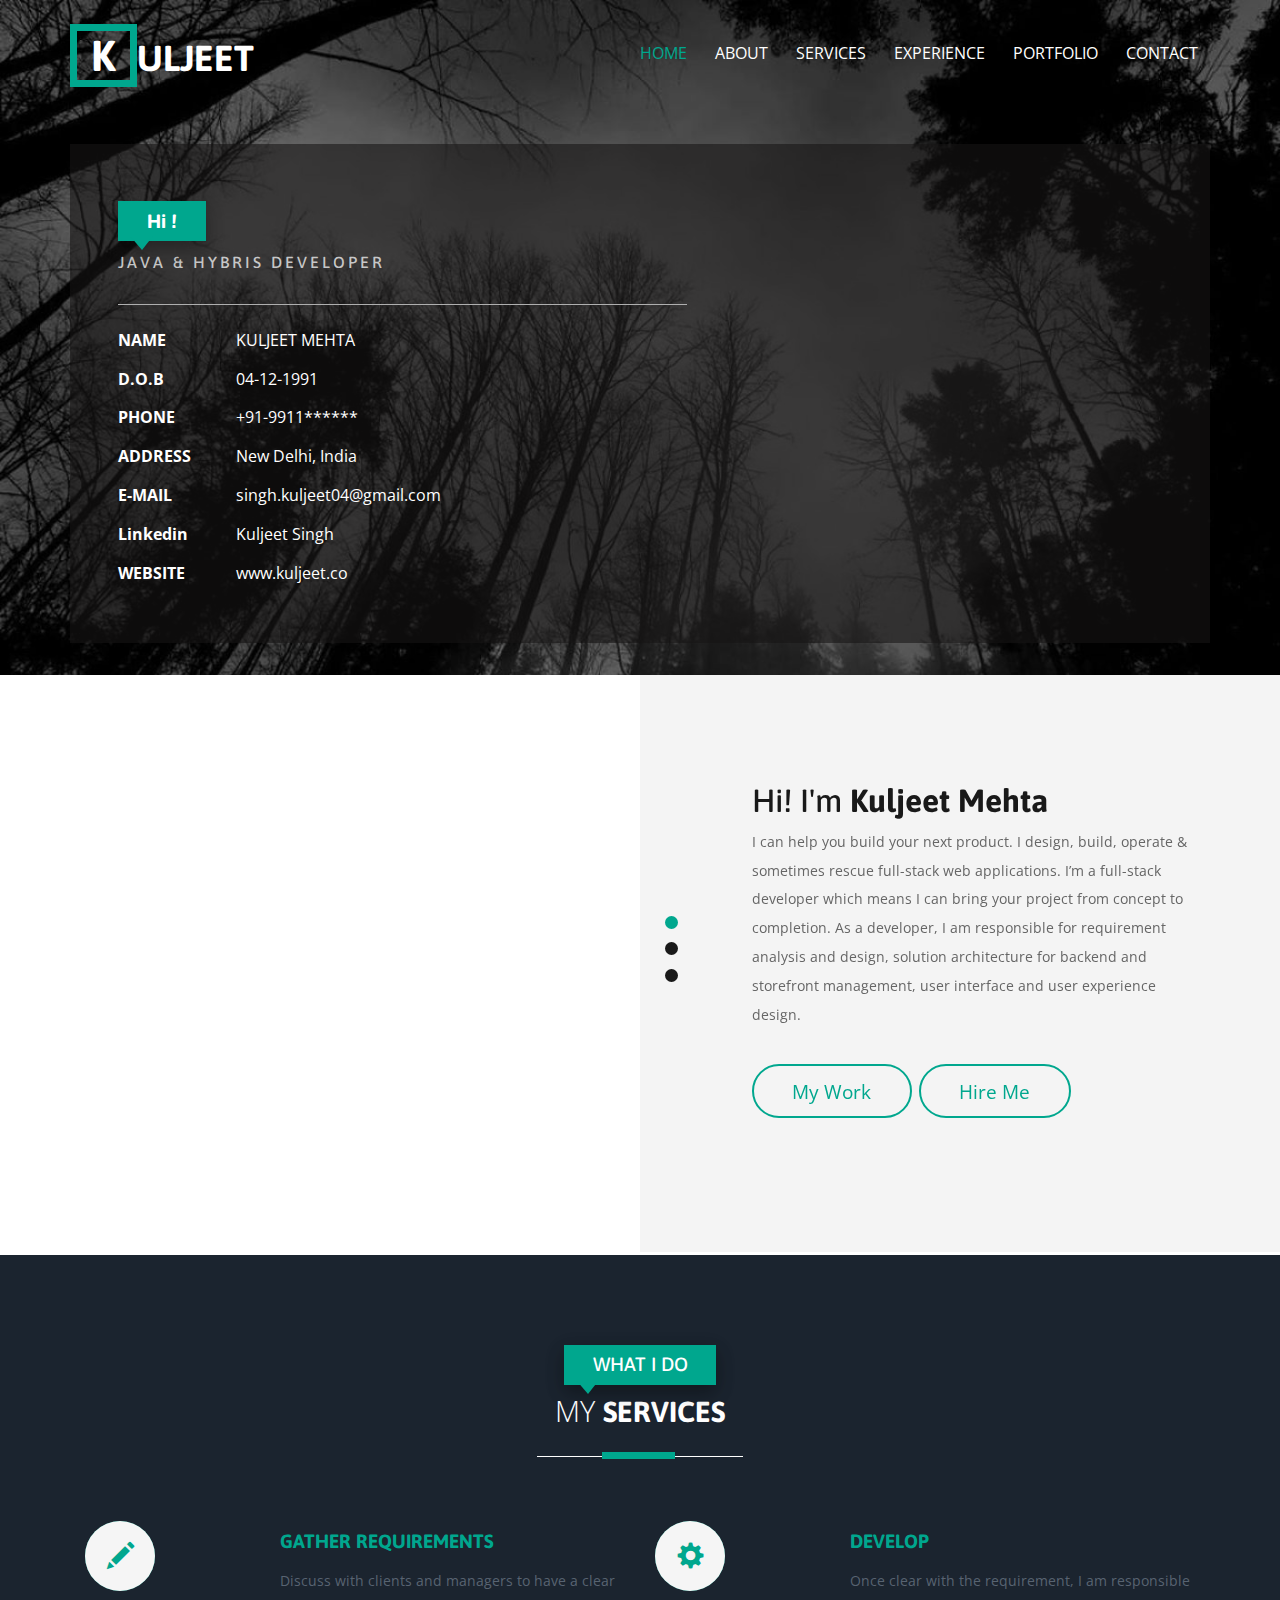
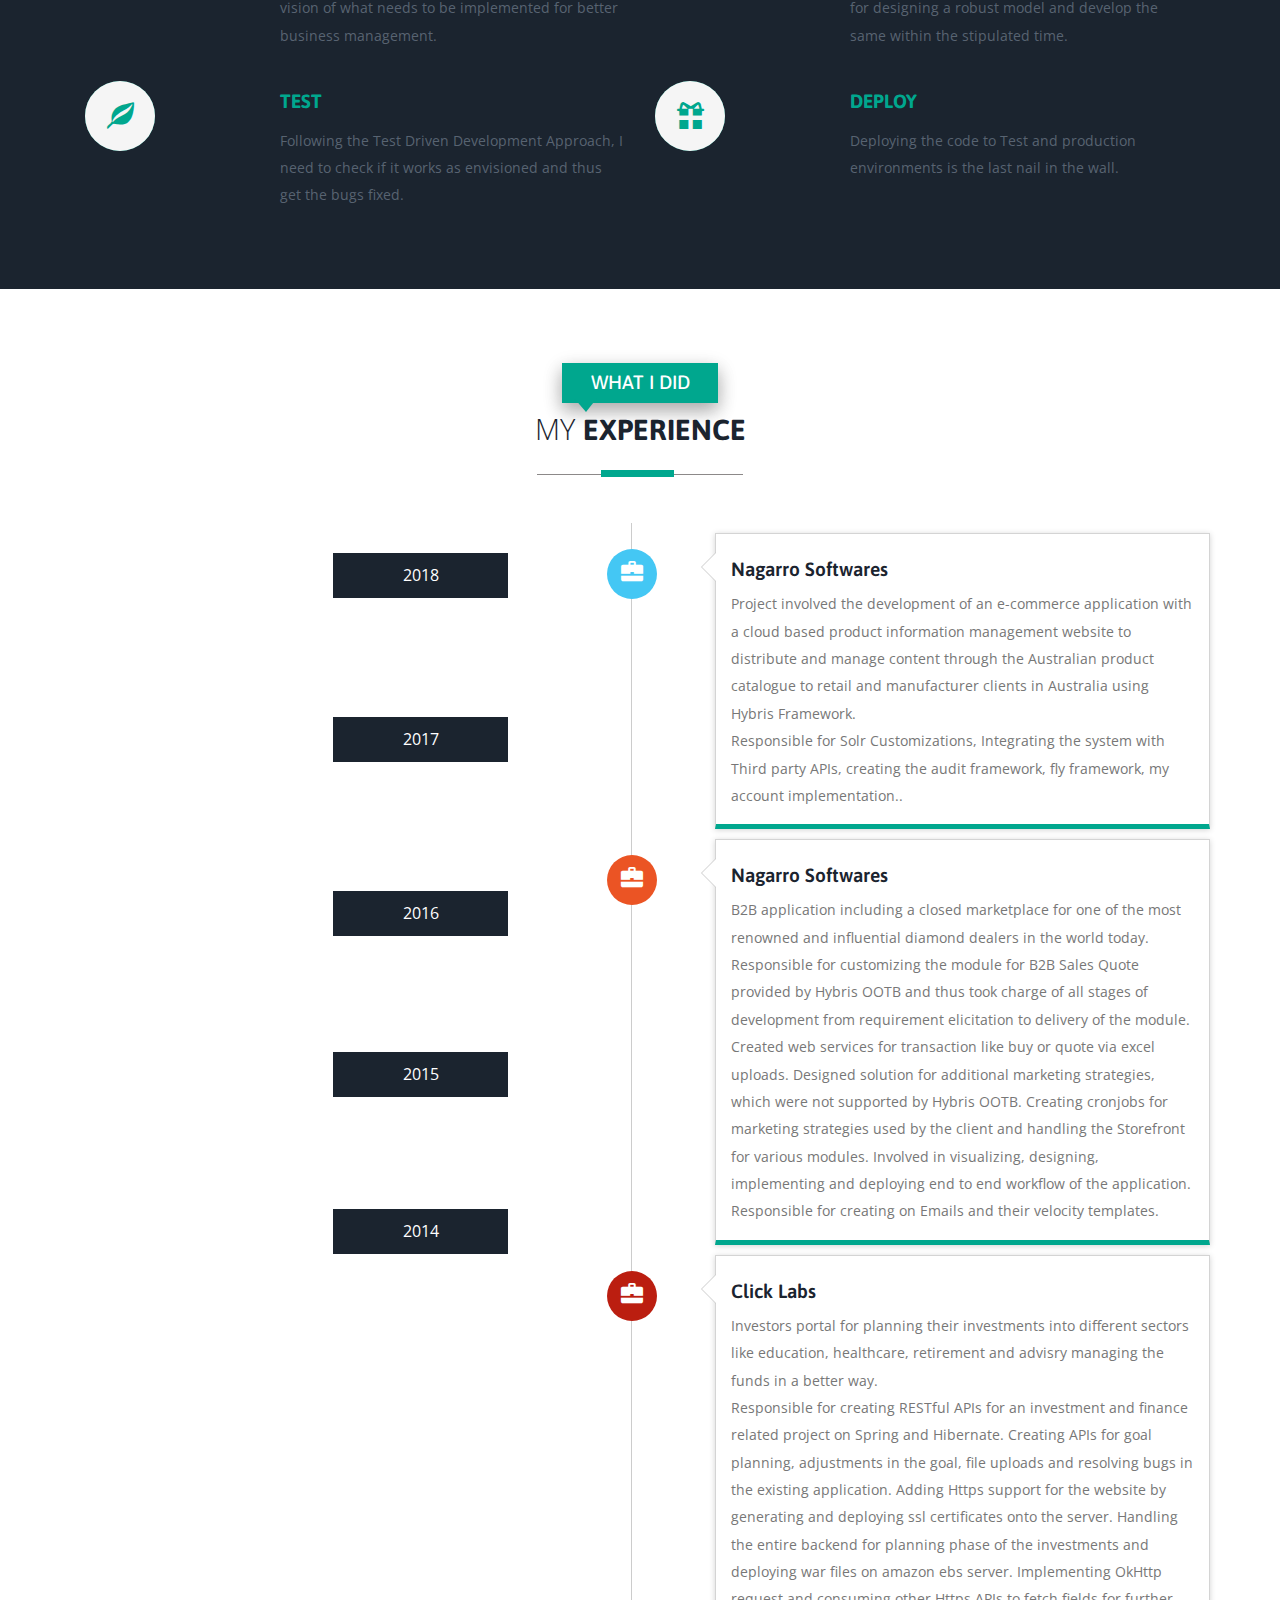
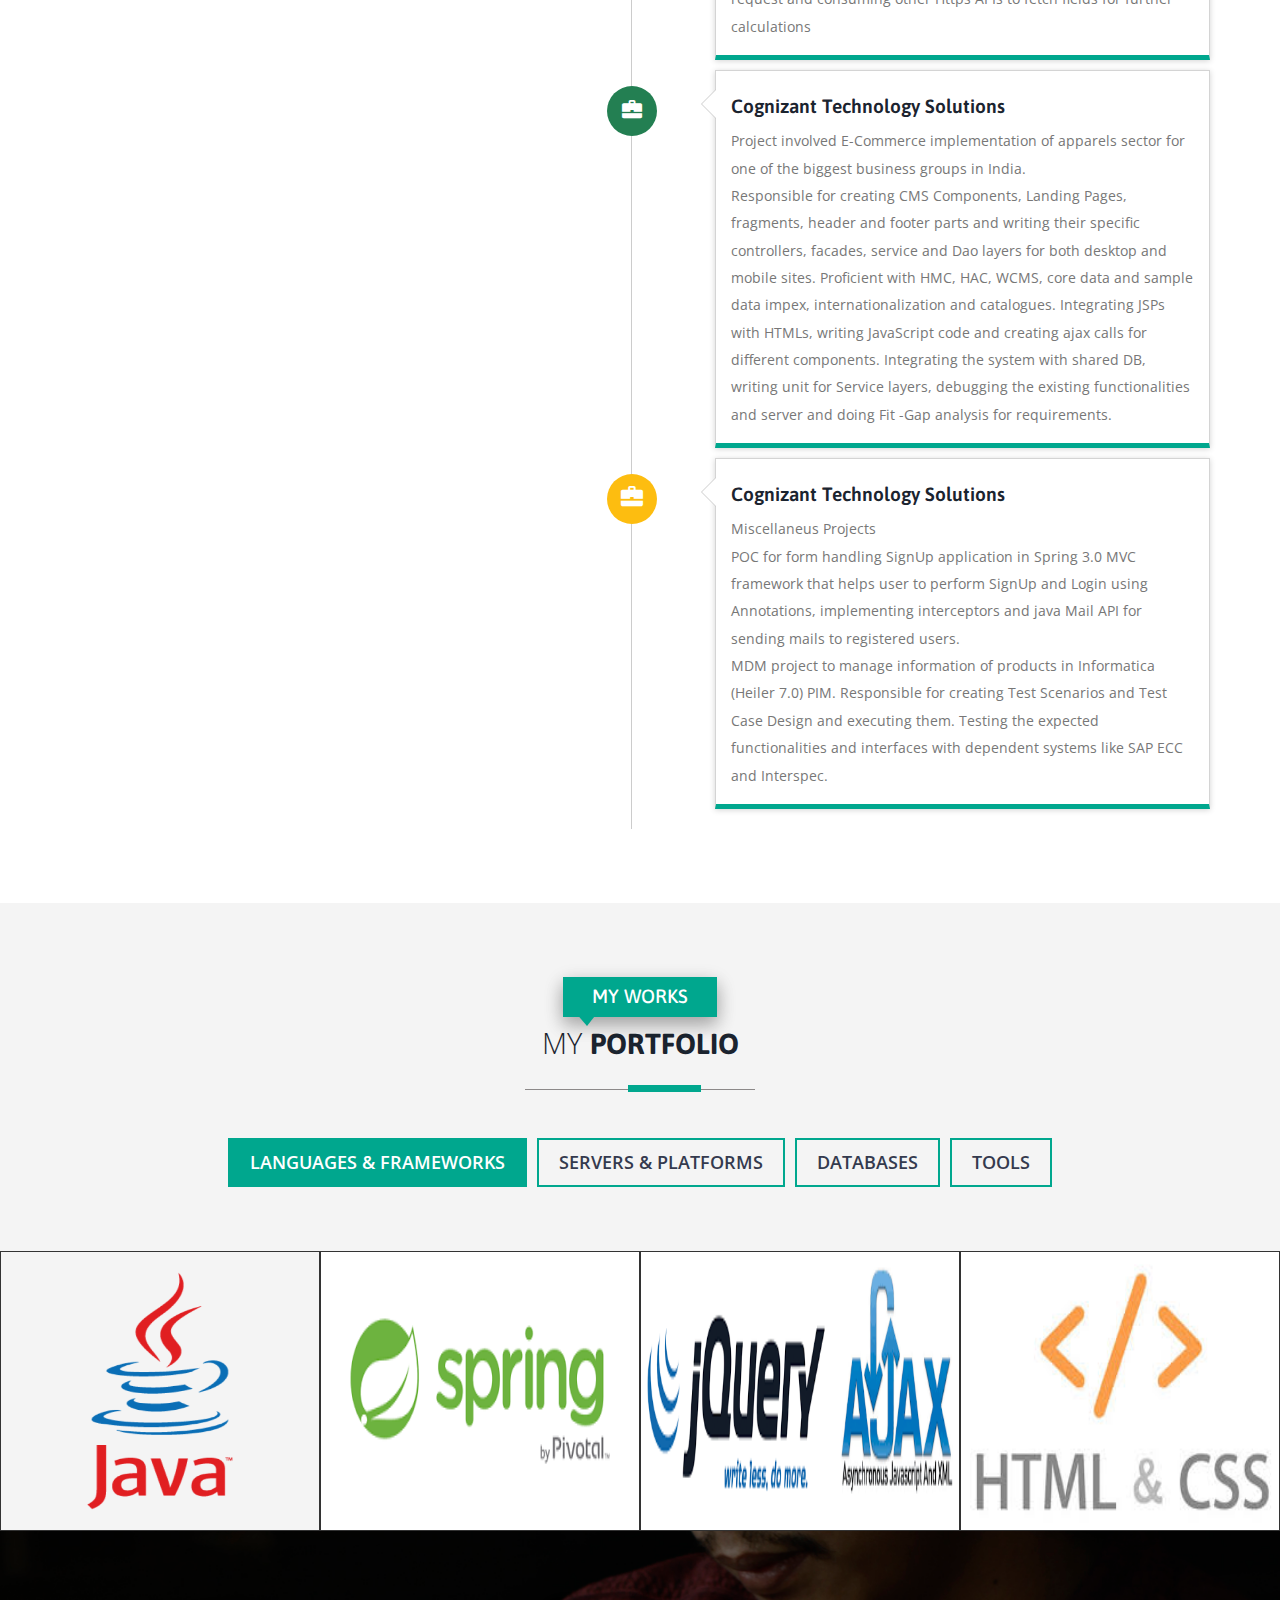
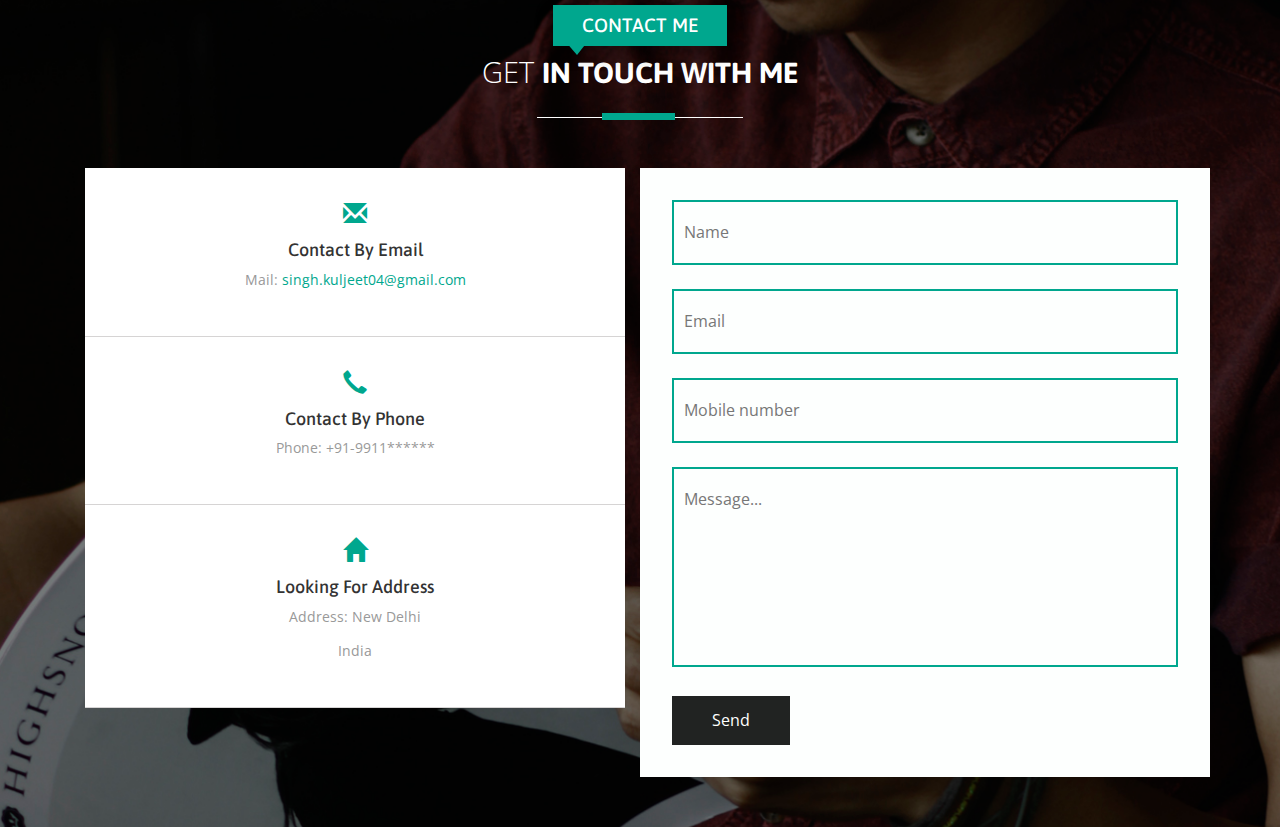
==== commit 933a9d88: "next tiles" ====
--- a/index.html
+++ b/index.html
@@ -16,7 +16,7 @@
  <!-- Custom Theme files -->
  <meta name="viewport" content="width=device-width, initial-scale=1">
  <meta http-equiv="Content-Type" content="text/html; charset=utf-8" />
- <meta name="keywords" content="Kuljeet Singh, kuljeetsingh, kuljeetSingh, kuljeet.singh, kuljeet, Singh, Nagarro, 
+ <meta name="keywords" content="Kuljeet Singh, kuljeetsingh, kuljeetSingh, kuljeet.singh, kuljeet, Singh, Nagarro, kuljeet hybris, hybris kuljeet, hybris developers delhi, hybris gurgaon,
  Nagarro Softwares, nagarroSoftwares, Hybris Developer, Java Developer, Hybris Consultant, Click-Labs, Clicklabs, clicklabs, Open Source, 
  jQuery, Backend Developer, GTBIT, Product Development, Java, Github, API, microservice, Micro Service, MicroService, MySql, Solr, Developer, 
  Guru Tegh Bahadur Institute of Technology, New Delhi, Gurgaon, Noida, API developer, CodeChef, Freelancer, Freelancing, freelancing, freelancer" />
@@ -35,6 +35,13 @@
 				});
 			});
 		</script>
+		
+		<style>
+		.team-gd img{
+			height:280px;
+			border:1px solid;
+		}
+		</style>
  <!---- start-smoth-scrolling---->
 </head>
 	<body>
@@ -60,7 +67,7 @@
 								<li><a class="scroll" data-hover="Services" href="#services" >Services</a></li>
 								<li><a class="scroll" data-hover="Experience" href="#work">Experience</a></li>
 								<li><a class="scroll" data-hover="Portfolio" href="#port">Portfolio</a></li>
-								<li><a class="scroll" data-hover="Blog" href="#blogs">Blog</a></li>
+								<!--<li><a class="scroll" data-hover="Blog" href="#blogs">Blog</a></li>-->
 								<li><a class="scroll" data-hover="Contact" href="#contact">Contact</a></li>
 							</ul>
 						</nav>
@@ -90,10 +97,16 @@
 								<li>KULJEET MEHTA</li>
 							</ul>
 						</li>
+						<!--<li>
+							<ul class="address-text">
+								<li><b>DESIGNATION</b></li>
+								<li>Senior Associate - Technology</li>
+							</ul>
+						</li>-->
 						<li>
 							<ul class="address-text">
 								<li><b>D.O.B</b></li>
-								<li>12-04-1991</li>
+								<li>04-12-1991</li>
 							</ul>
 						</li>
 						<li>
@@ -112,6 +125,12 @@
 							<ul class="address-text">
 								<li><b>E-MAIL </b></li>
 								<li><a href="mailto:singh.kuljeet04@gmail.com"> singh.kuljeet04@gmail.com</a></li>
+							</ul>
+						</li>
+						<li>
+							<ul class="address-text">
+								<li><b>Linkedin</b></li>
+								<li><a href="https://www.linkedin.com/in/kuljeet-singh-60566182/">Kuljeet Singh</a></li>
 							</ul>
 						</li>
 						<li>
@@ -139,14 +158,15 @@
 					                <div class="item">
 					                	<div class="about-left-grid">
 											<h2>Hi! I'm <span>Kuljeet Mehta</span></h2>
-											<!--<p>Lorem ipsum dolor sit amet, consectetur adipisicing elit, sed do eiusmod tempor 
-											incididunt ut labore et dolore magna aliqua. Ut enim ad minim veniam, 
-											quis nostrud exercitation ullamco laboris nisi ut aliquip ex ea commodo consequat. 
-											Duis aute irure dolor in reprehenderit in voluptate velit esse cillum dolore eu fugiat nulla pariatur. 
-											Excepteur sint occaecat cupidatat non proident, sunt in culpa qui officia deserunt mollit anim id est laborum. 
-											Sed ut perspiciatis.</p> -->
+											
 											<p>
-											Bachelors of Technology in Information Technology from GGS Indraprastha University and a Certification in German language from St.Stephen's College, Delhi Univeristy is what my formal education is about.
+											I can help you build your next product.
+											I design, build, operate & sometimes rescue full-stack web applications.
+											I’m a full-stack developer which means I can bring your project from concept to completion.
+											
+											As a developer, I am responsible for requirement analysis and design, 
+											solution architecture for backend and storefront management, user interface and user experience design.
+											
 											</p>
 											<ul>
 												<li><a class="a-btn-a scroll" href="#port">My Work</a></li>
@@ -159,7 +179,11 @@
 											<!-- <h2>Hi! I'm <span>Rob Lee</span></h2> -->
 											<h2> <span>Developer</span></h2>
 											<p>
-											I come with more than 3 years of experiencew in Agile based development for web applications on Hybris platform, Java (core and advanced) and related technologies like Spring, JavaScript, HTML, CSS, Spring MVC
+											
+											I pursued my Bachelors Of Technology in Information Technology from GGS Indraprastha Univeristy along with a Certification in
+											German Langauage from St.Stephen's College, Delhi University.
+											I come with more than 3 years of experience in Agile based development for web applications on Hybris platform, 
+											Java (core and advanced) and related technologies like Spring, JavaScript, HTML, CSS, Spring MVC.
 											</p>
 											<ul>
 												<li><a class="a-btn-a scroll" href="#port">My Work</a></li>
@@ -171,7 +195,17 @@
 					                	<div class="about-left-grid">
 											<h2><span>Enthusiast</span></h2>
 											<p>
-											Skydived from 15000ft, Learning How to fly a Plane, dived into a tank full of sharks is what keeps me alive.
+											I have been active on competitive programming portals like CodeChef, HackerRank and HackerEarth.
+											Apart from this I have:
+												<ol>
+													<li>Skydived from 15000ft</li>
+													<li>Been learning How to fly a Plane</li>
+													<li>Dived into a shark tank</li>
+													<li>Been Learning Kayaking</li>
+													<li>Been stuck in Gurgaon's traffic.. haha :D</li>
+												</ol>
+												
+												
 											</p>
 											<ul>
 												<li><a class="a-btn-a scroll" href="#port">My Work</a></li>
@@ -231,8 +265,8 @@
 						</div>
 					</div>
 					<div class="col-xs-8 wthree_about_right_grid_right">
-						<h4>Web Design</h4>
-						<p>Lorem ipsum dolor sit amet, consectetur adipisicing elit, sed do eiusmod tempor incididunt ut labore et dolore magna aliqua. Ut enim.</p>
+						<h4>Gather Requirements</h4>
+						<p>Discuss with clients and managers to have a clear vision of what needs to be implemented for better business management.</p>
 					</div>
 					<div class="clearfix"> </div>
 				</div>
@@ -243,8 +277,8 @@
 						</div>
 					</div>
 					<div class="col-xs-8 wthree_about_right_grid_right">
-						<h4>Web Design</h4>
-						<p>Lorem ipsum dolor sit amet, consectetur adipisicing elit, sed do eiusmod tempor incididunt ut labore et dolore magna aliqua. Ut enim.</p>
+						<h4>Develop</h4>
+						<p>Once clear with the requirement, I am responsible for designing a robust model and develop the same within the stipulated time.</p>
 					</div>
 					<div class="clearfix"> </div>
 				</div>
@@ -255,8 +289,8 @@
 						</div>
 					</div>
 					<div class="col-xs-8 wthree_about_right_grid_right">
-						<h4>Web Design</h4>
-						<p>Lorem ipsum dolor sit amet, consectetur adipisicing elit, sed do eiusmod tempor incididunt ut labore et dolore magna aliqua. Ut enim.</p>
+						<h4>Test</h4>
+						<p>Following the Test Driven Development Approach, I need to check if it works as envisioned and thus get the bugs fixed.</p>
 					</div>
 					<div class="clearfix"> </div>
 				</div>
@@ -267,8 +301,8 @@
 						</div>
 					</div>
 					<div class="col-xs-8 wthree_about_right_grid_right">
-						<h4>Web Design</h4>
-						<p>Lorem ipsum dolor sit amet, consectetur adipisicing elit, sed do eiusmod tempor incididunt ut labore et dolore magna aliqua. Ut enim.</p>
+						<h4>Deploy</h4>
+						<p>Deploying the code to Test and production environments is the last nail in the wall.</p>
 					</div>
 					<div class="clearfix"> </div>
 				</div>
@@ -290,11 +324,12 @@
 					<div class="time-main w3l-agile">
 							<div class="col-md-6 year-info">
 							   <ul class="year">
-								   <li>2016</li>
-								   <li>2015</li>
-								   <li>2014</li>
-								   <li>2013</li>
-								   <li>2012</li>
+								   <li class="yr2018">2018</li>
+								   <li class="yr2017">2017</li>
+								   <li class="yr2016">2016</li>
+								   <li class="yr2015">2015</li>
+								   <li class="yr2014">2014</li>
+								   
 								   <div class="clearfix"></div>
 								</ul>
 							</div> 
@@ -303,10 +338,16 @@
 																  <div class="timeline-badge info"><i class="glyphicon glyphicon-briefcase"></i></div>
 																  <div class="timeline-panel">
 																	<div class="timeline-heading">
-																	  <h4 class="timeline-title">COMPANY NAME</h4>
+																	  <h4 class="timeline-title">Nagarro Softwares</h4>
 																	</div>
 																	<div class="timeline-body">
-																	  <p>Lorem ipsum dolor sit amet.Itaque earum rerum hic tenetur a sapiente delectus, ut aut reiciendis voluptatibus maiores alias consequatur aut perferendis doloribus </p>
+																	  <p>
+																	  Project involved the development of an e-commerce application with a cloud based product information management website 
+																	  to distribute and manage content through the Australian product catalogue to retail and manufacturer clients in Australia using Hybris Framework.
+																	  
+																	  <br/>
+																	  Responsible for Solr Customizations, Integrating the system with Third party APIs, creating the audit framework, fly framework, my account implementation..
+																	  </p>
 																	</div>
 																  </div>
 																</li>
@@ -315,10 +356,21 @@
 																  <div class="timeline-badge primary"><i class="glyphicon glyphicon-briefcase"></i></div>
 																  <div class="timeline-panel">
 																	<div class="timeline-heading">
-																	  <h4 class="timeline-title">COMPANY NAME</h4>
+																	  <h4 class="timeline-title">Nagarro Softwares</h4>
 																	</div>
 																	<div class="timeline-body">
-																	  <p>Lorem ipsum dolor sit amet.Itaque earum rerum hic tenetur a sapiente delectus, ut aut reiciendis voluptatibus maiores alias consequatur aut perferendis doloribus </p>
+																	  <p>
+																	  B2B application including a closed marketplace for one of the most
+																	  renowned and influential diamond dealers in the world today. 
+	
+																	   <br/>
+																	  Responsible for customizing the module for B2B Sales Quote provided by Hybris OOTB and thus took charge 
+																	  of all stages of development from requirement elicitation to delivery of the module. Created web services for transaction like buy or quote via excel uploads.
+																	  Designed solution for additional marketing strategies, which were not supported by Hybris OOTB.
+																	  Creating cronjobs for marketing strategies used by the client and handling the Storefront for various modules.
+																	  Involved in visualizing, designing, implementing and deploying end to end workflow of the application.
+																	  Responsible for creating on Emails and their velocity templates.
+																	  </p>
 																	</div>
 																  </div>
 																</li>
@@ -329,10 +381,20 @@
 																  <div class="timeline-badge danger"><i class="glyphicon glyphicon-briefcase"></i></div>
 																  <div class="timeline-panel">
 																	<div class="timeline-heading">
-																	  <h4 class="timeline-title">COMPANY NAME</h4>
+																	  <h4 class="timeline-title">Click Labs</h4>
 																	</div>
 																	<div class="timeline-body">
-																	  <p>Lorem ipsum dolor sit amet.Itaque earum rerum hic tenetur a sapiente delectus, ut aut reiciendis voluptatibus maiores alias consequatur aut perferendis doloribus </p>
+																	  <p>
+																	  Investors portal for planning their investments into different 
+																	  sectors like education, healthcare, retirement and advisry managing the funds in a better way.
+																	  
+																	   <br/>
+																	  Responsible for creating RESTful APIs for an investment and finance related project on Spring and Hibernate. 
+																	  Creating APIs for goal planning, adjustments in the goal, file uploads and resolving bugs in the existing application. 
+																	  Adding Https support for the website by generating and deploying ssl certificates onto the server. 
+																	  Handling the entire backend for planning phase of the investments and deploying war files on amazon ebs server. 
+																	  Implementing OkHttp request and consuming other Https APIs to fetch fields for further calculations
+																	  </p>
 																	</div>
 																  </div>
 																</li>
@@ -341,10 +403,23 @@
 																  <div class="timeline-badge success"><i class="glyphicon glyphicon-briefcase"></i></div>
 																  <div class="timeline-panel">
 																	<div class="timeline-heading">
-																	  <h4 class="timeline-title">COMPANY NAME</h4>
+																	  <h4 class="timeline-title">Cognizant Technology Solutions</h4>
 																	</div>
 																	<div class="timeline-body">
-																	  <p>Lorem ipsum dolor sit amet.Itaque earum rerum hic tenetur a sapiente delectus, ut aut reiciendis voluptatibus maiores alias consequatur aut perferendis doloribus </p>
+																	  <p>
+																	  Project involved E-Commerce implementation of apparels sector for one of the biggest business groups in India.
+																	  
+																	   <br/>
+																	   Responsible for creating CMS Components, Landing Pages, fragments, 
+																	   header and footer parts and writing their specific controllers, facades, 
+																	   service and Dao layers for both desktop and mobile sites. 
+																	   Proficient with HMC, HAC, WCMS, core data and sample data impex, 
+																	   internationalization and catalogues. Integrating JSPs with HTMLs, 
+																	   writing JavaScript code and creating ajax calls for different components. 
+																	   Integrating the system with shared DB, writing unit for Service layers, 
+																	   debugging the existing functionalities and server and doing Fit -Gap analysis for requirements.
+																	  
+																	  </p>
 																	</div>
 																  </div>
 																</li>
@@ -352,10 +427,21 @@
 																  <div class="timeline-badge pass"><i class="glyphicon glyphicon-briefcase"></i></div>
 																  <div class="timeline-panel">
 																	<div class="timeline-heading">
-																	  <h4 class="timeline-title">COMPANY NAME</h4>
+																	  <h4 class="timeline-title">Cognizant Technology Solutions</h4>
 																	</div>
 																	<div class="timeline-body">
-																	  <p>Lorem ipsum dolor sit amet.Itaque earum rerum hic tenetur a sapiente delectus, ut aut reiciendis voluptatibus maiores alias consequatur aut perferendis doloribus </p>
+																	  <p>Miscellaneus Projects
+																	  <br/>
+																	  POC for form handling SignUp application in Spring 3.0 MVC framework that 
+																	  helps user to perform SignUp and Login using Annotations, 
+																	  implementing interceptors and java Mail API for sending mails to registered users.
+																	  <br/>
+																	  MDM project to manage information of products in
+																	  Informatica (Heiler 7.0) PIM. Responsible for creating Test Scenarios and Test Case Design and executing them. 
+																	  Testing the expected functionalities and interfaces with dependent systems like SAP ECC and Interspec.
+																	  
+																	  
+																	  </p>
 																	</div>
 																  </div>
 																</li>
@@ -388,91 +474,98 @@
 				<div class="sap_tabs">
 					<div id="horizontalTab" style="display: block; width: 100%; margin: 0px;">
 						<ul class="resp-tabs-list">
-							<li class="resp-tab-item" aria-controls="tab_item-0" role="tab"><span>ALL</span></li> 
-							<li class="resp-tab-item" aria-controls="tab_item-1" role="tab"><span>WEB DESIGN</span></li> 
-							<li class="resp-tab-item" aria-controls="tab_item-2" role="tab"><span>MOBILE UI</span></li> 				
-							<li class="resp-tab-item" aria-controls="tab_item-3" role="tab"><span>ILLUSTRATIONS</span></li> 
+							<li class="resp-tab-item" aria-controls="tab_item-0" role="tab"><span>LANGUAGES & FRAMEWORKS</span></li> 
+							<li class="resp-tab-item" aria-controls="tab_item-1" role="tab"><span>SERVERS & PLATFORMS</span></li> 
+							<li class="resp-tab-item" aria-controls="tab_item-2" role="tab"><span>DATABASES</span></li> 				
+							<li class="resp-tab-item" aria-controls="tab_item-3" role="tab"><span>TOOLS</span></li> 
 						</ul>				  	 
 						<div class="resp-tabs-container">
 							<div class="tab-1 resp-tab-content" aria-labelledby="tab_item-0">
 								<div class="col-md-3 team-gd ">
 									
-										<a href="#portfolioModal1" class="portfolio-link b-link-diagonal b-animate-go" data-toggle="modal"><img src="images/pic4.jpg" alt="">
+										<!--<a href="#portfolioModal1" class="portfolio-link b-link-diagonal b-animate-go" data-toggle="modal">--><img src="images/java.png" alt="">
+										
+										<!--</a>-->
+									
+								</div>
+								<div class="col-md-3 team-gd ">
+									
+										<!--<a href="#portfolioModal3" class="portfolio-link b-link-diagonal b-animate-go" data-toggle="modal">--><img src="images/spring.png" alt="">
+										
+										<!--</a>-->
+									
+								</div>
+								<!--<div class="col-md-3 team-gd ">
+									
+										<a href="#portfolioModal2" class="portfolio-link b-link-diagonal b-animate-go" data-toggle="modal"><img src="images/javascript.png" alt="">
 										
 										</a>
 									
-								</div>
-								<div class="col-md-3 team-gd ">
-									
-										<a href="#portfolioModal3" class="portfolio-link b-link-diagonal b-animate-go" data-toggle="modal"><img src="images/pic5.jpg" alt="">
+								</div>-->
+								<div class="col-md-3 team-gd ">
+								
+										<!--<a href="#portfolioModal4" class="portfolio-link b-link-diagonal b-animate-go" data-toggle="modal">--><img src="images/jquery.png" alt="">
+										
+										<!--</a>-->
+									
+								</div>
+								<!--<div class="col-md-3 team-gd yes_marg ">
+									
+										<a href="#portfolioModal5" class="portfolio-link b-link-diagonal b-animate-go" data-toggle="modal"><img src="images/c.png" alt="">
 										
 										</a>
 									
-								</div>
-								<div class="col-md-3 team-gd ">
-									
-										<a href="#portfolioModal2" class="portfolio-link b-link-diagonal b-animate-go" data-toggle="modal"><img src="images/pic9.jpg" alt="">
+								</div>-->
+								<!--<div class="col-md-3 team-gd yes_marg ">
+									
+										<a href="#portfolioModal6" class="portfolio-link b-link-diagonal b-animate-go" data-toggle="modal"><img src="images/cplus.png" alt="">
 										
 										</a>
 									
-								</div>
-								<div class="col-md-3 team-gd ">
+								</div>-->
+								<div class="col-md-3 team-gd yes_marg ">
+									
+										<!--<a href="#portfolioModal7" class="portfolio-link b-link-diagonal b-animate-go" data-toggle="modal">--><img src="images/html.jpg" alt="">
+										
+										<!--</a>-->
 								
-										<a href="#portfolioModal4" class="portfolio-link b-link-diagonal b-animate-go" data-toggle="modal"><img src="images/pic6.jpg" alt="">
+								</div>
+								<!--<div class="col-md-3 team-gd yes_marg ">
+									
+										<a href="#portfolioModal8" class="portfolio-link b-link-diagonal b-animate-go" data-toggle="modal"><img src="images/css.jpg" alt="">
 										
 										</a>
 									
-								</div>
-								<div class="col-md-3 team-gd yes_marg ">
-									
-										<a href="#portfolioModal5" class="portfolio-link b-link-diagonal b-animate-go" data-toggle="modal"><img src="images/pic10.jpg" alt="">
-										
-										</a>
-									
-								</div>
-								<div class="col-md-3 team-gd yes_marg ">
-									
-										<a href="#portfolioModal6" class="portfolio-link b-link-diagonal b-animate-go" data-toggle="modal"><img src="images/pic11.jpg" alt="">
-										
-										</a>
-									
-								</div>
-								<div class="col-md-3 team-gd yes_marg ">
-									
-										<a href="#portfolioModal7" class="portfolio-link b-link-diagonal b-animate-go" data-toggle="modal"><img src="images/pic13.jpg" alt="">
-										
-										</a>
-								
-								</div>
-								<div class="col-md-3 team-gd yes_marg ">
-									
-										<a href="#portfolioModal8" class="portfolio-link b-link-diagonal b-animate-go" data-toggle="modal"><img src="images/pic14.jpg" alt="">
-										
-										</a>
-									
-								</div>
+								</div>-->
 								<div class="clearfix"></div>
 							</div>
 							<div class="tab-1 resp-tab-content" aria-labelledby="tab_item-1">
 								<div class="col-md-3 team-gd ">
 									<div class="thumb">
-										<a href="#portfolioModal5" class="portfolio-link b-link-diagonal b-animate-go" data-toggle="modal"><img src="images/pic10.jpg" alt="">
-										
-										</a>
+										<!--<a href="#portfolioModal5" class="portfolio-link b-link-diagonal b-animate-go" data-toggle="modal">--><img src="images/tomcat.png" alt="">
+										
+										<!--</a>-->
 									</div>
 								</div>
 								<div class="col-md-3 team-gd  ">
 									<div class="thumb">
-										<a href="#portfolioModal6" class="portfolio-link b-link-diagonal b-animate-go" data-toggle="modal"><img src="images/pic11.jpg" alt="">
-										
-										</a>
+										<!--<a href="#portfolioModal6" class="portfolio-link b-link-diagonal b-animate-go" data-toggle="modal">--><img src="images/ebs.png" alt="">
+										
+										<!--</a>-->
 									</div>
 								</div>
 								<div class="col-md-3 team-gd ">
 									
-										<a href="#portfolioModal7" class="portfolio-link b-link-diagonal b-animate-go" data-toggle="modal"><img src="images/pic13.jpg" alt="">
-										
-										</a>
+										<!--<a href="#portfolioModal7" class="portfolio-link b-link-diagonal b-animate-go" data-toggle="modal">--><img src="images/ec2.png" alt="">
+										
+										<!--</a>-->
+									
+								</div>
+								<div class="col-md-3 team-gd ">
+									
+										<!--<a href="#portfolioModal7" class="portfolio-link b-link-diagonal b-animate-go" data-toggle="modal">--><img src="images/jenkins.png" alt="">
+										
+										<!--</a>-->
 									
 								</div>
 								<div class="clearfix"></div>
@@ -480,56 +573,113 @@
 							<div class="tab-1 resp-tab-content" aria-labelledby="tab_item-2">
 								<div class="col-md-3 team-gd ">
 									
-										<a href="#portfolioModal2" class="portfolio-link b-link-diagonal b-animate-go" data-toggle="modal"><img src="images/pic9.jpg" alt="">
+										<!--<a href="#portfolioModal2" class="portfolio-link b-link-diagonal b-animate-go" data-toggle="modal">--><img src="images/oracle.png" alt="">
+										
+										<!--</a>-->
+								
+								</div>
+								<div class="col-md-3 team-gd ">
+									
+										<!--<a href="#portfolioModal4" class="portfolio-link b-link-diagonal b-animate-go" data-toggle="modal">--><img src="images/mysql.jpg" alt="">
+										
+										<!--</a>-->
+									
+								</div>
+								<!--<div class="col-md-3 team-gd">
+									
+										<a href="#portfolioModal5" class="portfolio-link b-link-diagonal b-animate-go" data-toggle="modal"><img src="images/pic10.jpg" alt="">
 										
 										</a>
-								
-								</div>
-								<div class="col-md-3 team-gd ">
-									
-										<a href="#portfolioModal4" class="portfolio-link b-link-diagonal b-animate-go" data-toggle="modal"><img src="images/pic6.jpg" alt="">
-										
+									
+								</div>-->
+								<!--<div class="col-md-3 team-gd">
+									
+										<a href="#portfolioModal6" class="portfolio-link b-link-diagonal b-animate-go" data-toggle="modal"><img src="images/pic11.jpg" alt="">
+									
 										</a>
 									
-								</div>
-								<div class="col-md-3 team-gd">
-									
-										<a href="#portfolioModal5" class="portfolio-link b-link-diagonal b-animate-go" data-toggle="modal"><img src="images/pic10.jpg" alt="">
-										
-										</a>
-									
-								</div>
-								<div class="col-md-3 team-gd">
-									
-										<a href="#portfolioModal6" class="portfolio-link b-link-diagonal b-animate-go" data-toggle="modal"><img src="images/pic11.jpg" alt="">
-									
-										</a>
-									
-								</div>
+								</div>-->
 								<div class="clearfix"></div>
 							</div>
 								<div class="tab-1 resp-tab-content" aria-labelledby="tab_item-3">
 								<div class="col-md-3 team-gd ">
 									
-										<a href="#portfolioModal5" class="portfolio-link b-link-diagonal b-animate-go" data-toggle="modal"><img src="images/pic10.jpg" alt="">
-										
-										</a>
+										<!--<a href="#portfolioModal7" class="portfolio-link b-link-diagonal b-animate-go" data-toggle="modal">--><img src="images/hybris.jpg" alt="">
+										
+										<!--</a>-->
+									
+								</div>
+								<div class="col-md-3 team-gd ">
+									
+										<!--<a href="#portfolioModal5" class="portfolio-link b-link-diagonal b-animate-go" data-toggle="modal">--><img src="images/idea.png" alt="">
+										
+										<!--</a>-->
 									
 								</div>
 								<div class="col-md-3 team-gd">
 									
-										<a href="#portfolioModal6" class="portfolio-link b-link-diagonal b-animate-go" data-toggle="modal"><img src="images/pic11.jpg" alt="">
-										
-										</a>
-									
-								</div>
-								<div class="col-md-3 team-gd ">
-									
-										<a href="#portfolioModal7" class="portfolio-link b-link-diagonal b-animate-go" data-toggle="modal"><img src="images/pic13.jpg" alt="">
-										
-										</a>
-									
-								</div>
+										<!--<a href="#portfolioModal6" class="portfolio-link b-link-diagonal b-animate-go" data-toggle="modal">--><img src="images/eclipse.jpg" alt="">
+										
+										<!--</a>-->
+									
+								</div>
+								<div class="col-md-3 team-gd ">
+									
+										<!--<a href="#portfolioModal7" class="portfolio-link b-link-diagonal b-animate-go" data-toggle="modal">--><img src="images/git.png" alt="">
+										
+										<!--</a>-->
+									
+								</div>
+								<div class="col-md-3 team-gd ">
+									
+										<!--<a href="#portfolioModal7" class="portfolio-link b-link-diagonal b-animate-go" data-toggle="modal">--><img src="images/jira.png" alt="">
+										
+										<!--</a>-->
+									
+								</div>
+								<div class="col-md-3 team-gd ">
+									
+										<!--<a href="#portfolioModal7" class="portfolio-link b-link-diagonal b-animate-go" data-toggle="modal">--><img src="images/trello.png" alt="">
+										
+										<!--</a>-->
+									
+								</div>
+								<div class="col-md-3 team-gd ">
+									
+										<!--<a href="#portfolioModal7" class="portfolio-link b-link-diagonal b-animate-go" data-toggle="modal">--><img src="images/basecamp.jpg" alt="">
+										
+										<!--</a>-->
+									
+								</div>
+								<div class="col-md-3 team-gd ">
+									
+										<!--<a href="#portfolioModal7" class="portfolio-link b-link-diagonal b-animate-go" data-toggle="modal">--><img src="images/aws.png" alt="">
+										
+										<!--</a>-->
+									
+								</div>
+								<div class="col-md-3 team-gd ">
+									
+										<!--<a href="#portfolioModal7" class="portfolio-link b-link-diagonal b-animate-go" data-toggle="modal">--><img src="images/tortoise.png" alt="">
+										
+										<!--</a>-->
+									
+								</div>
+								<div class="col-md-3 team-gd ">
+									
+										<!--<a href="#portfolioModal7" class="portfolio-link b-link-diagonal b-animate-go" data-toggle="modal">--><img src="images/jmeter.png" alt="">
+										
+										<!--</a>-->
+									
+								</div>
+								<div class="col-md-3 team-gd ">
+									
+										<!--<a href="#portfolioModal7" class="portfolio-link b-link-diagonal b-animate-go" data-toggle="modal">--><img src="images/jprofiler.jpg" alt="">
+										
+										<!--</a>-->
+									
+								</div>
+								
 								<div class="clearfix"></div>
 							</div>
 						</div>
@@ -539,7 +689,7 @@
 	</div>
 	<!-- //portfolio -->
     <!-- top-grids -->
-				<div class="blog" id="blogs">
+				<!--<div class="blog" id="blogs">
 					<div class="container">
 						<div class="service-head text-center">
 						<h4>BLOGS</h4>
@@ -607,10 +757,10 @@
 						<div class="clearfix"></div>
 					 </div>
 					</div>
-				</div>
+				</div>-->
 				<!-- top-grids -->
 	<!-- /blog-pop-->
-			<div class="modal ab fade" id="myModal1" tabindex="-1" role="dialog" aria-labelledby="myModalLabel">
+			<!--<div class="modal ab fade" id="myModal1" tabindex="-1" role="dialog" aria-labelledby="myModalLabel">
 				<div class="modal-dialog about" role="document">
 					<div class="modal-content about">
 						<div class="modal-header">
@@ -631,7 +781,7 @@
 						</div>
 					</div>
 				</div>
-			</div>
+			</div>-->
 			<!-- //blog-pop-->
 
 			<!-- /header -->
@@ -649,8 +799,8 @@
 						<span class="glyphicon glyphicon-envelope" aria-hidden="true"></span>
 						<h4>Contact By Email</h4>
 						<ul>
-							<li>Mail1: <a href="mailto:info@example.com">info@example1.com</a></li>
-							<li>Mail2: <a href="mailto:info@example.com">info@example2.com</a></li>
+							<li>Mail: <a href="mailto:singh.kuljeet04@gmail.com">singh.kuljeet04@gmail.com</a></li>
+							<!--<li>Mail2: <a href="mailto:info@example.com">info@example2.com</a></li>-->
 						</ul>
 					</div>
 				</div>
@@ -659,8 +809,8 @@
 							<span class="glyphicon glyphicon-earphone" aria-hidden="true"></span>
 							<h4>Contact By Phone</h4>
 							<ul>
-								<li>Phone: +0000 123 312</li>
-								<li>Fax: +123 312</li>
+								<li>Phone: +91-9911******</li>
+								<!--<li>Fax: +123 312</li>-->
 							</ul>
 						</div>
 					</div>
@@ -669,8 +819,8 @@
 							<span class="glyphicon glyphicon-home" aria-hidden="true"></span>
 							<h4>Looking For Address</h4>
 							<ul>
-								<li>Address: General Pvt 66, Dong Da</li>
-								<li>Hanoi, Vietnam.</li>
+								<li>Address: New Delhi</li>
+								<li>India</li>
 							</ul>
 						</div>
 					</div>
@@ -688,7 +838,7 @@
 			</div>
 			<div class="clearfix"></div>
 		</div>
-		<div class="copy_right text-center">
+		<!--<div class="copy_right text-center">
 			<p>&copy; 2016 Preface . All rights reserved | Design by <a href="http://w3layouts.com/" target="_blank">W3layouts.</a></p>
 			 <ul class="social-icons two">
 							<li><a href="#"> </a></li>
@@ -696,7 +846,7 @@
 							<li><a href="#" class="in"> </a></li>
 							<li><a href="#" class="dott"> </a></li>
 						</ul>
-		</div>
+		</div>-->
 	</div>
 </div>
 			<!-- //footer -->
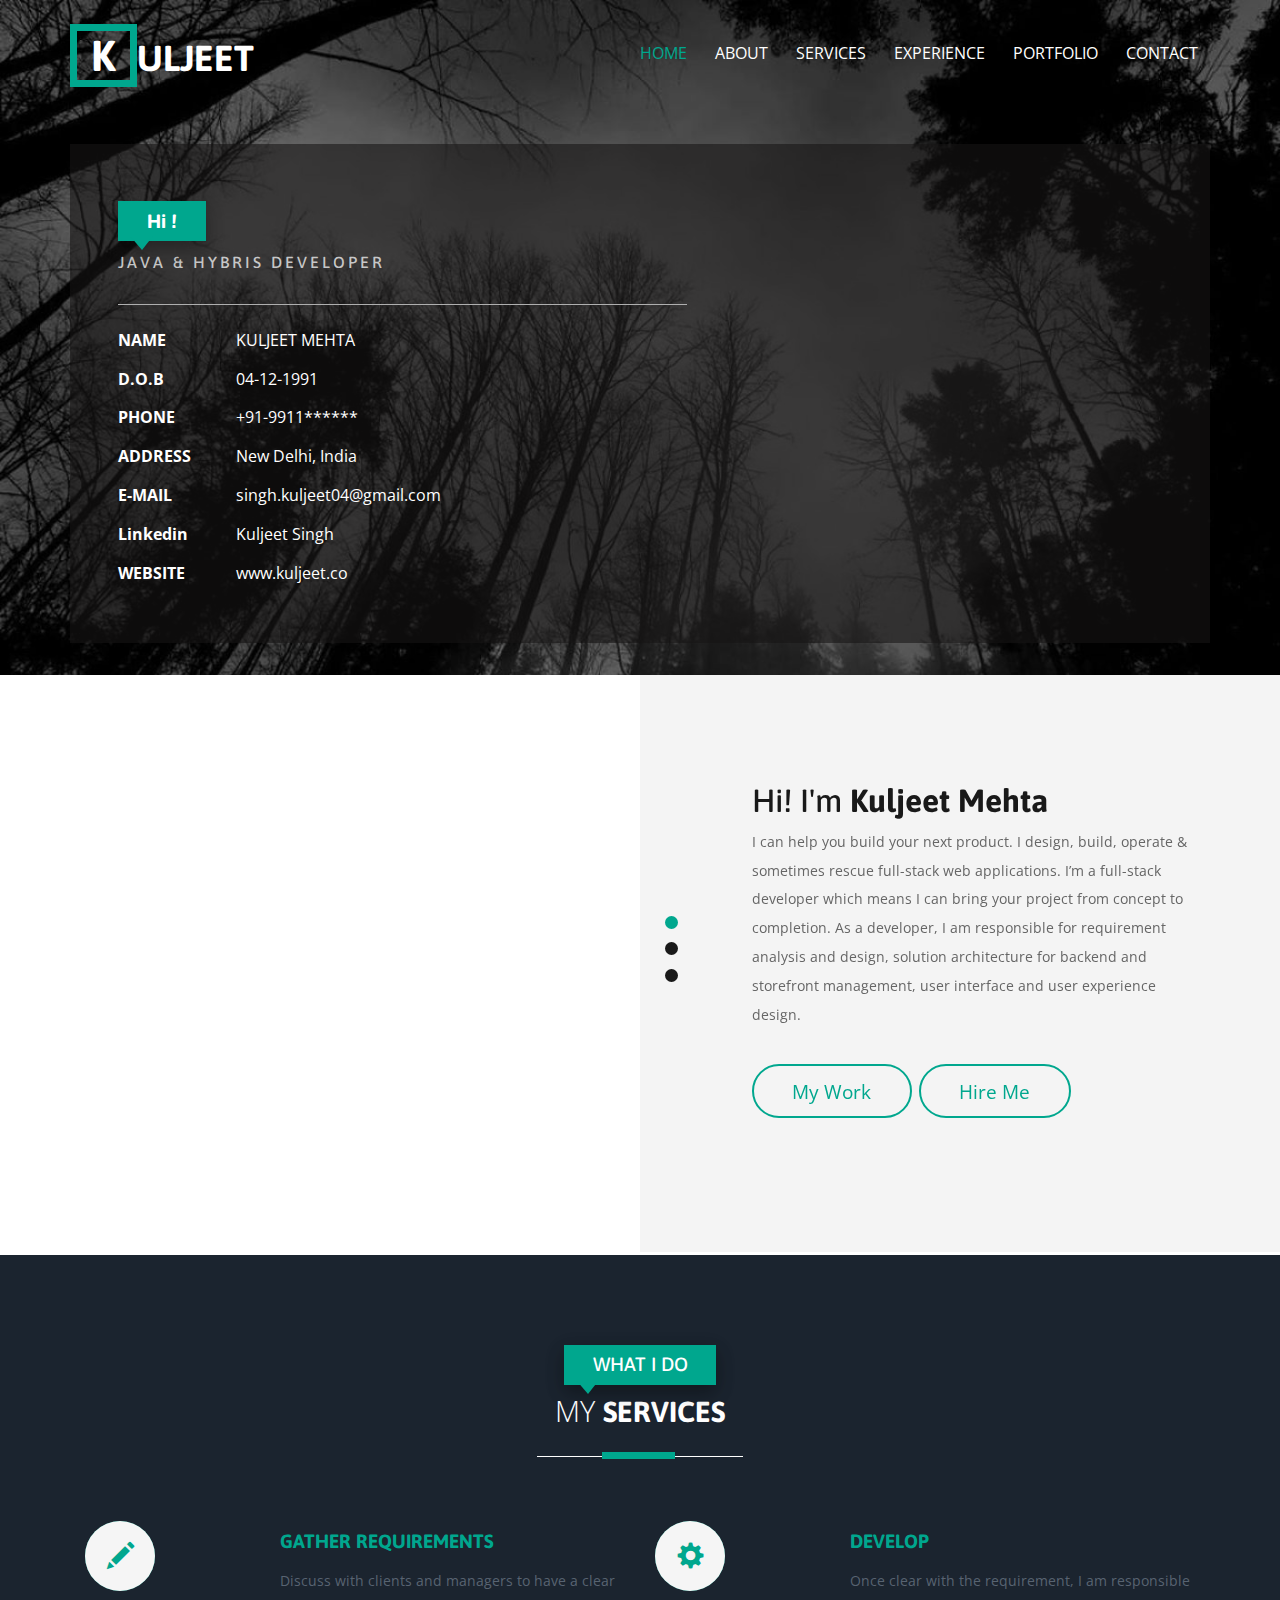
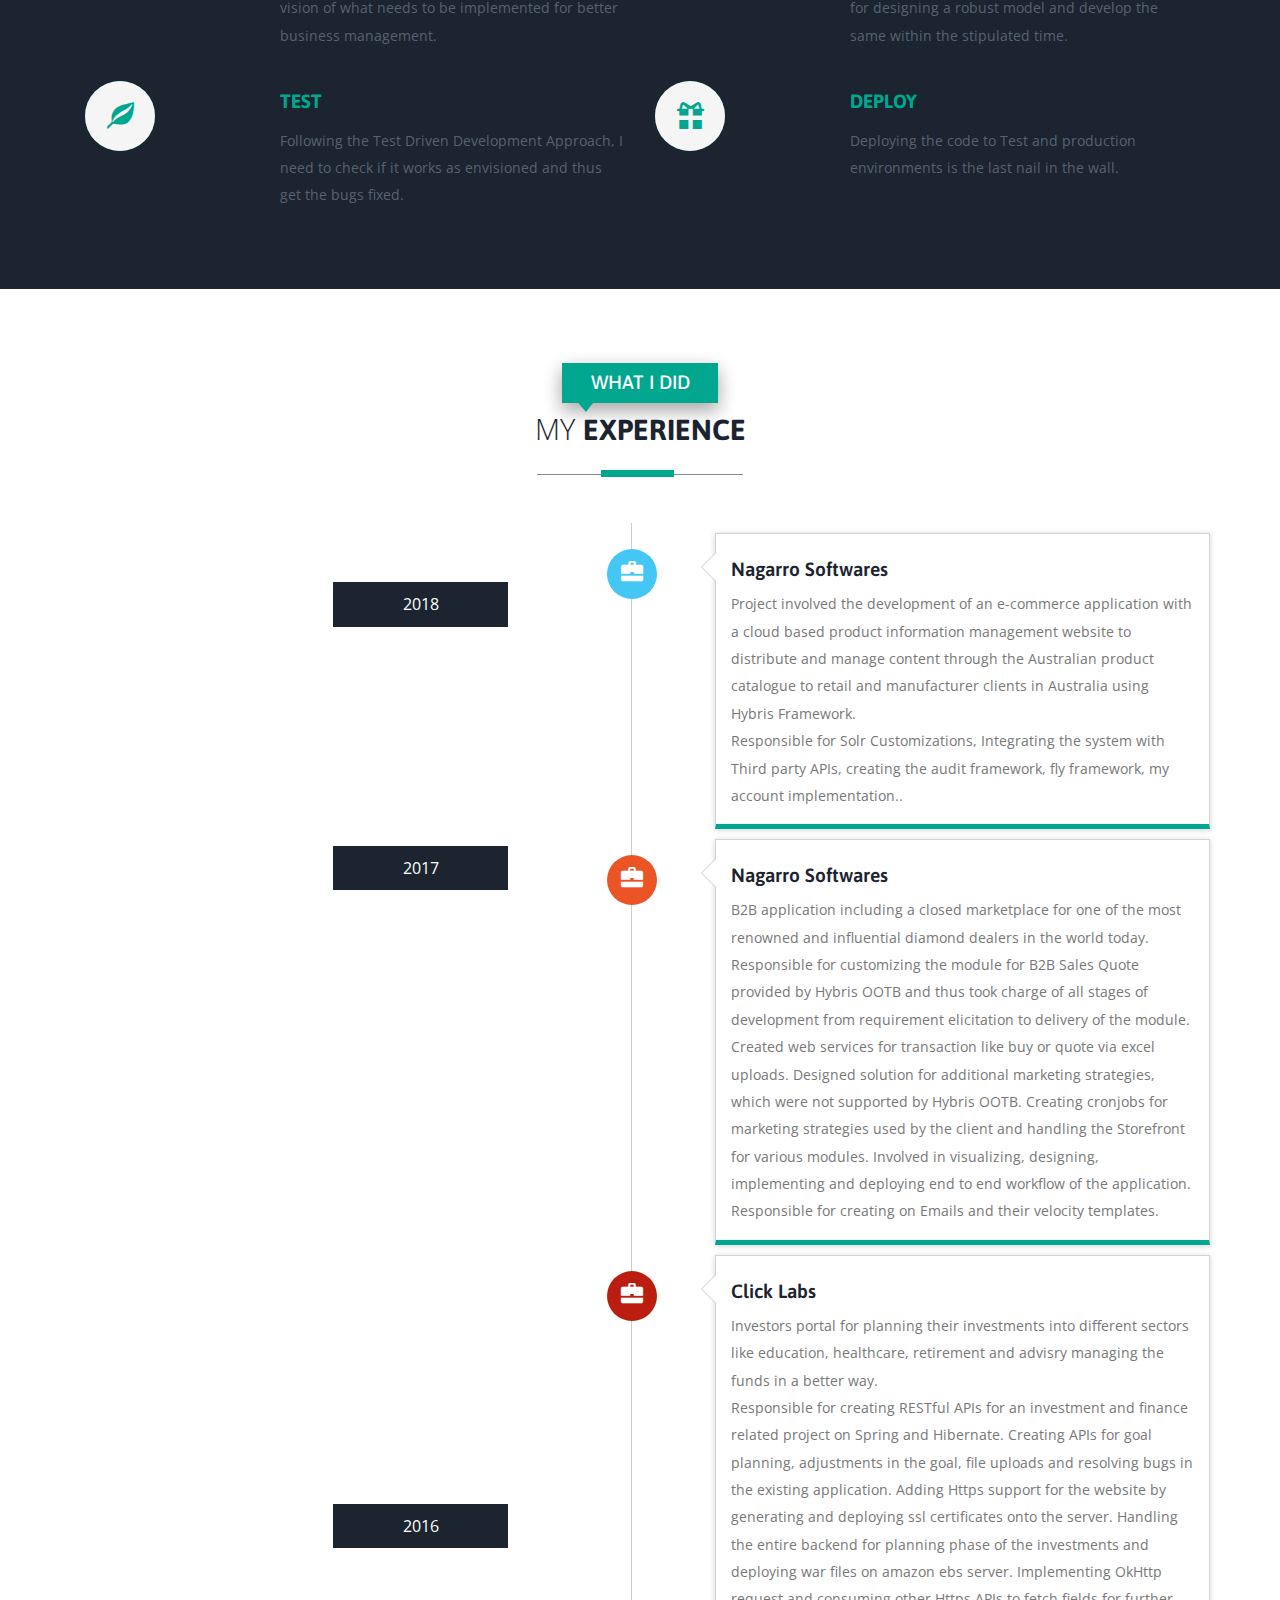
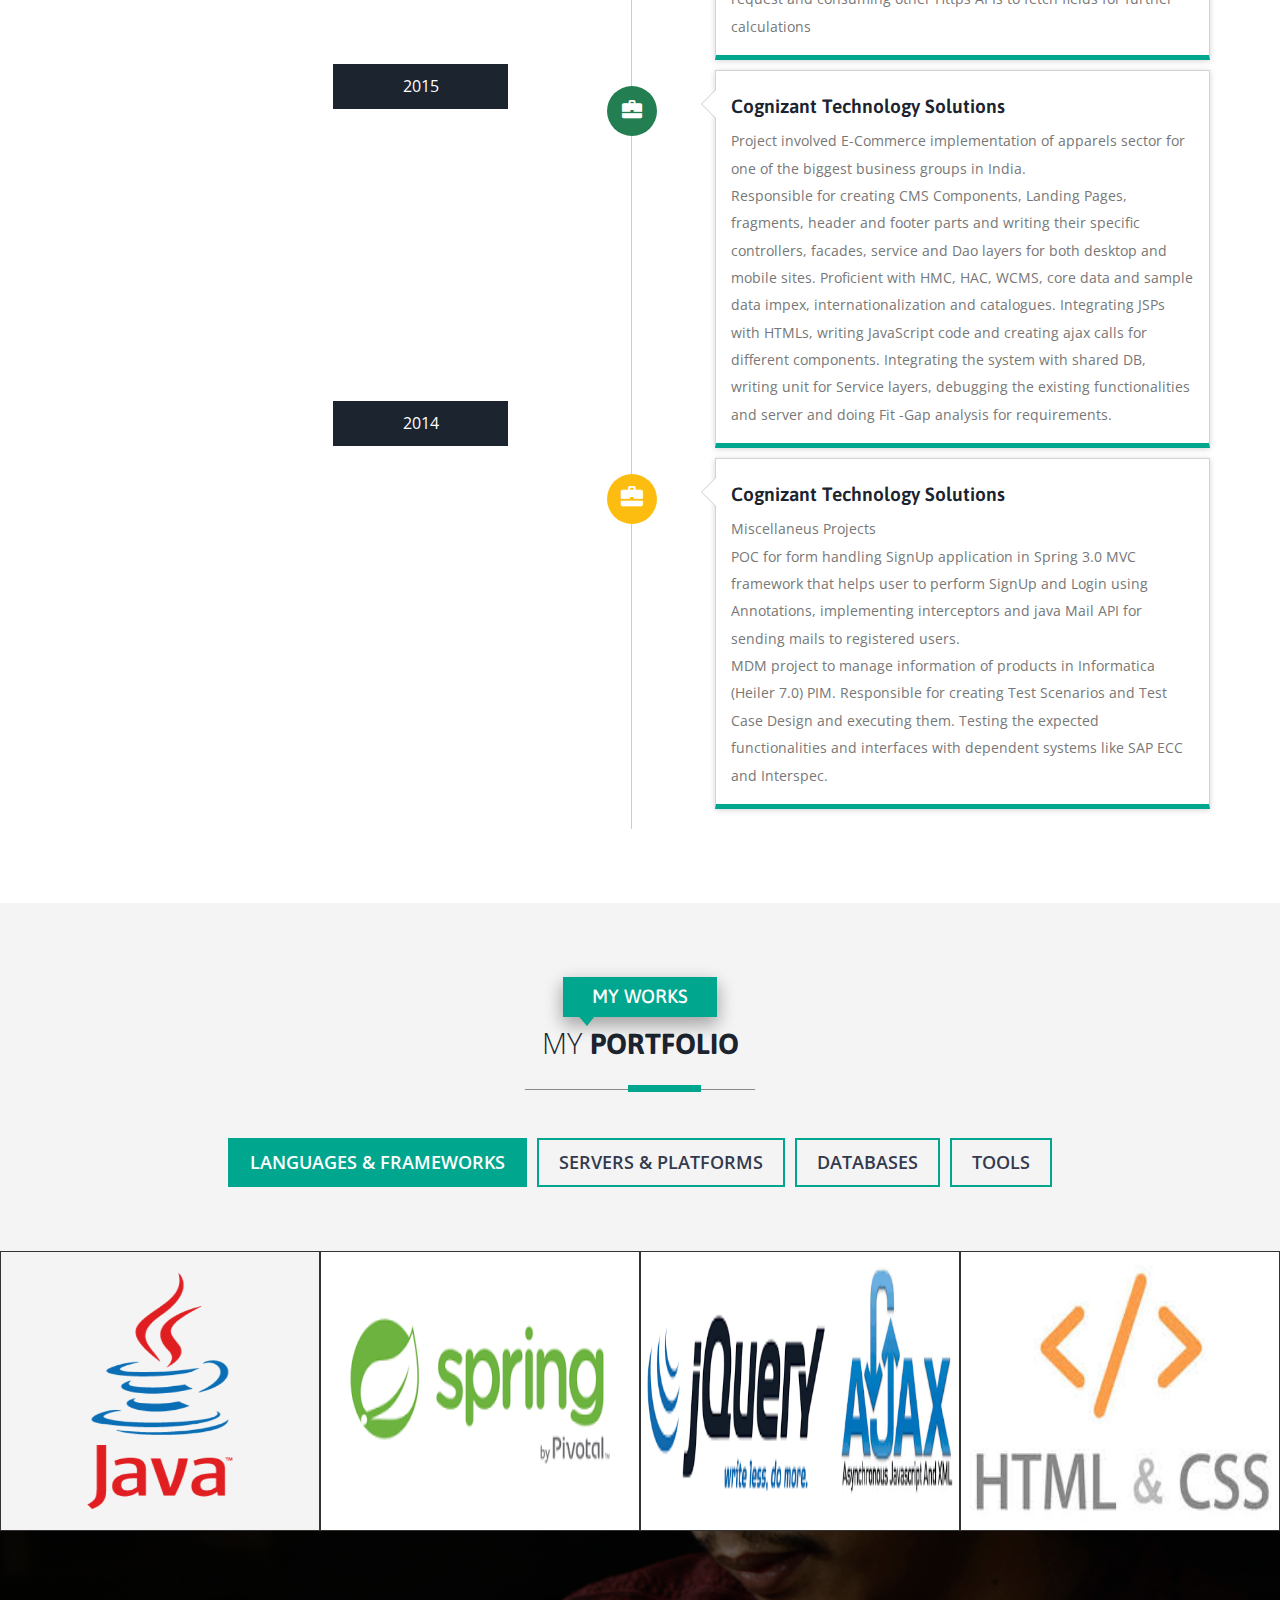
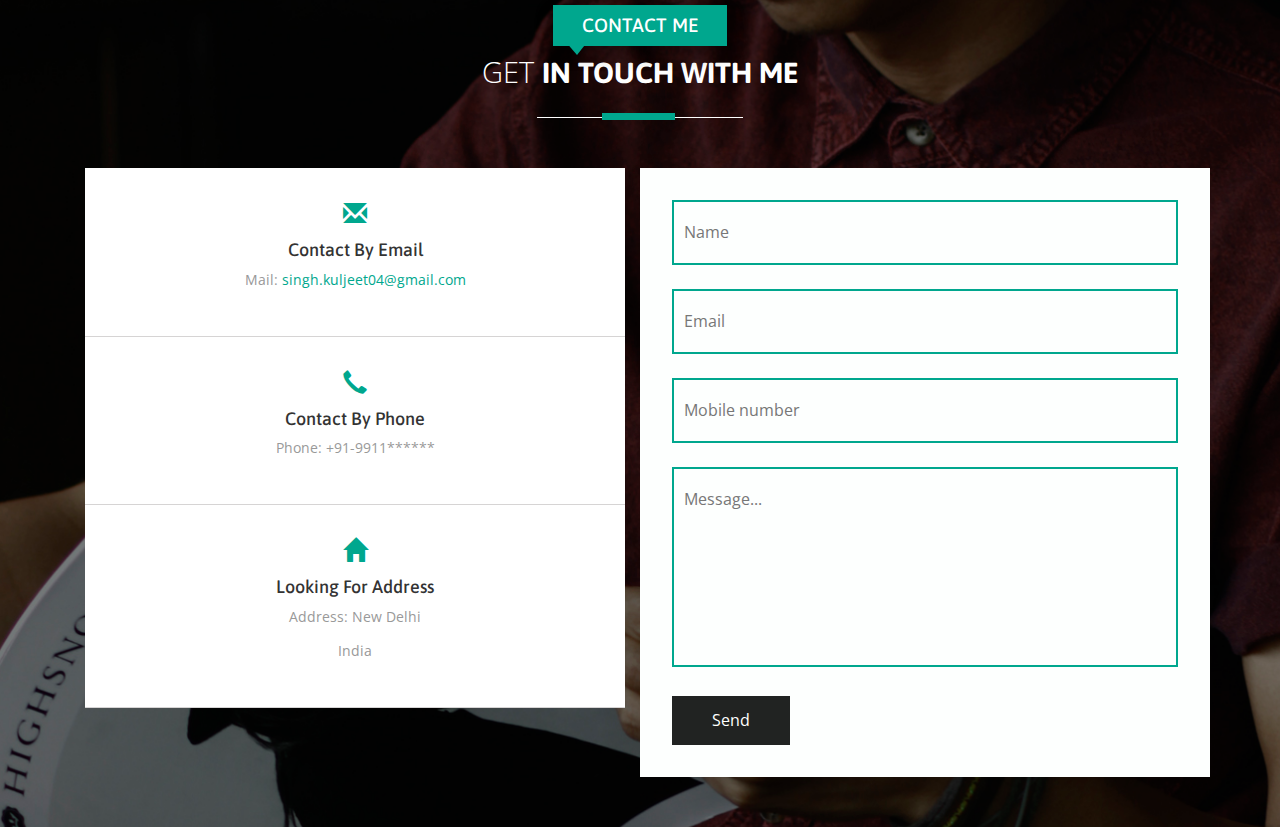
==== commit 3f09dfc0: "css changes for years" ====
--- a/index.html
+++ b/index.html
@@ -40,6 +40,24 @@
 		.team-gd img{
 			height:280px;
 			border:1px solid;
+		}
+		
+		.yr2018{
+			margin-top:20%!important;
+		}
+		
+		.yr2017{
+			margin-top:75%!important;
+		}
+		
+		.yr2016{
+			margin-top:210%!important;
+		}
+		.yr2015{
+		margin:top:100% !important;
+		}
+		.yr2014{
+			margin-top:100% !important;
 		}
 		</style>
  <!---- start-smoth-scrolling---->
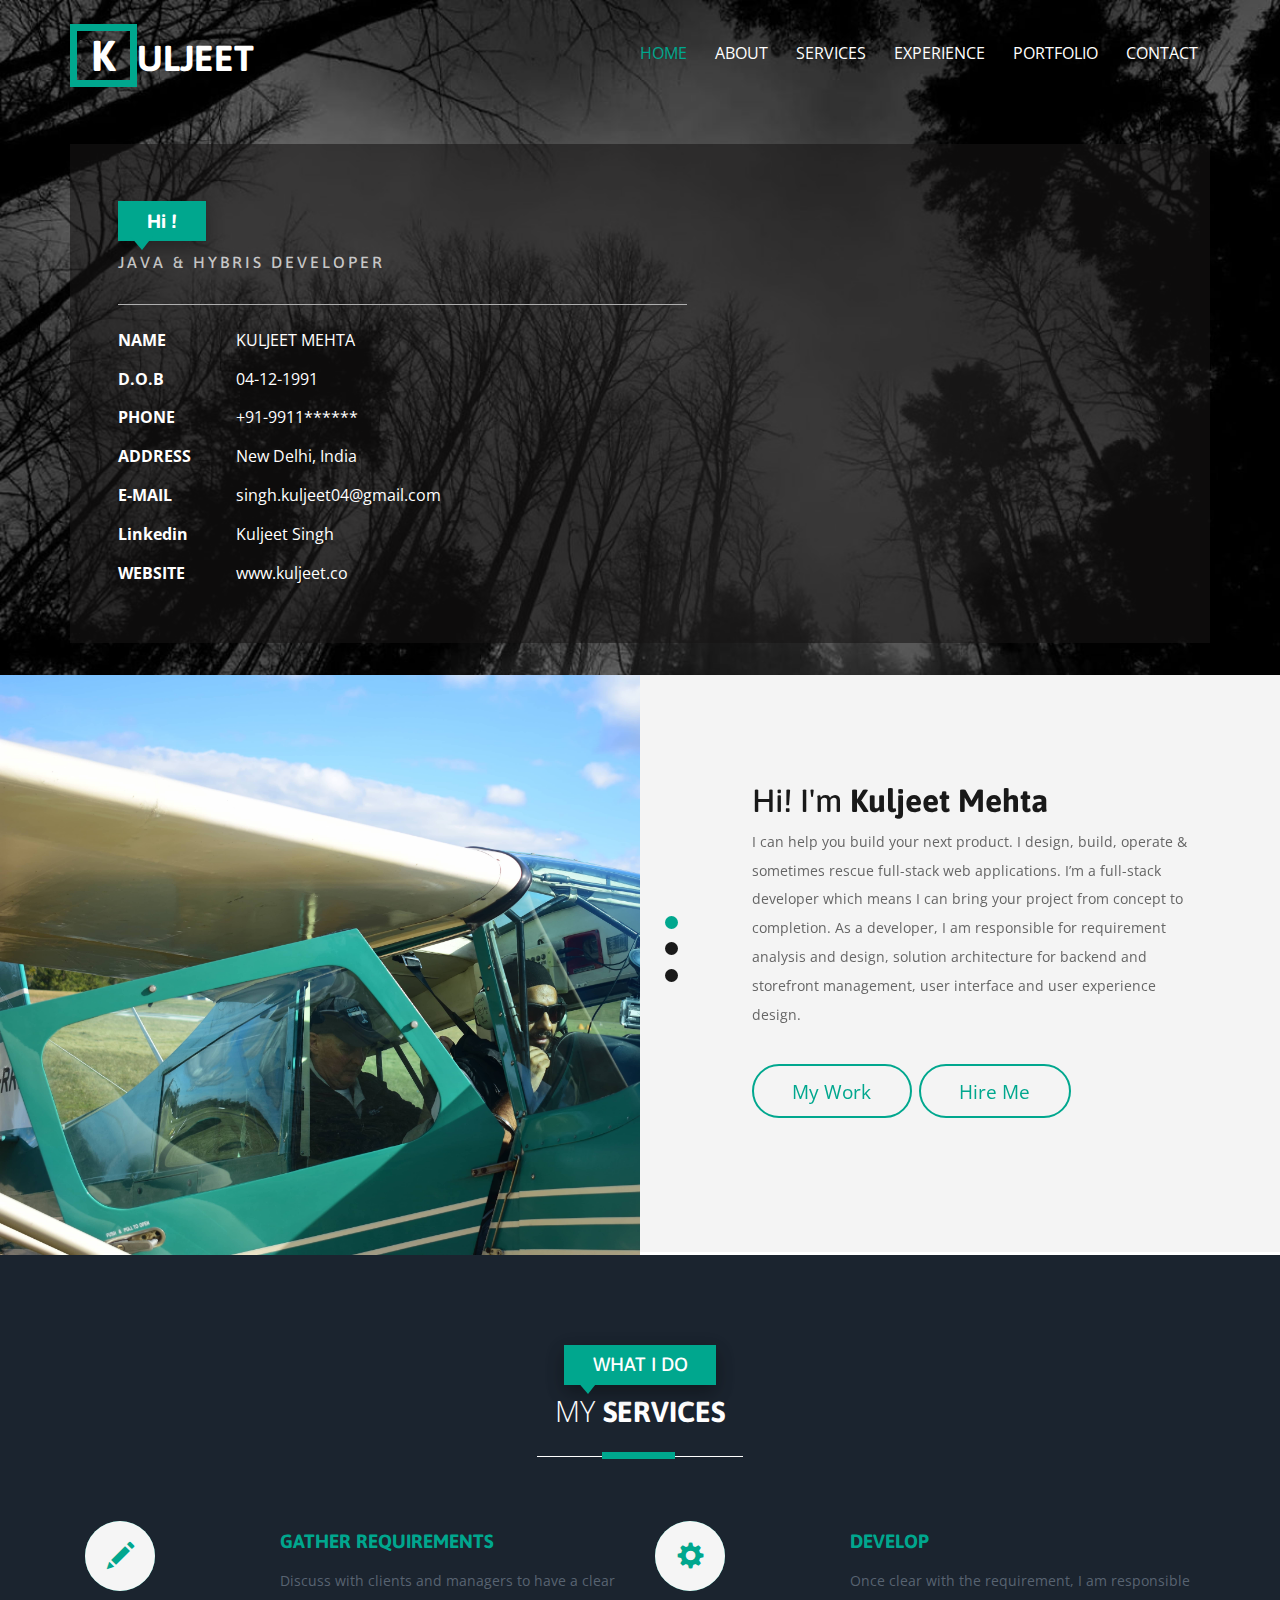
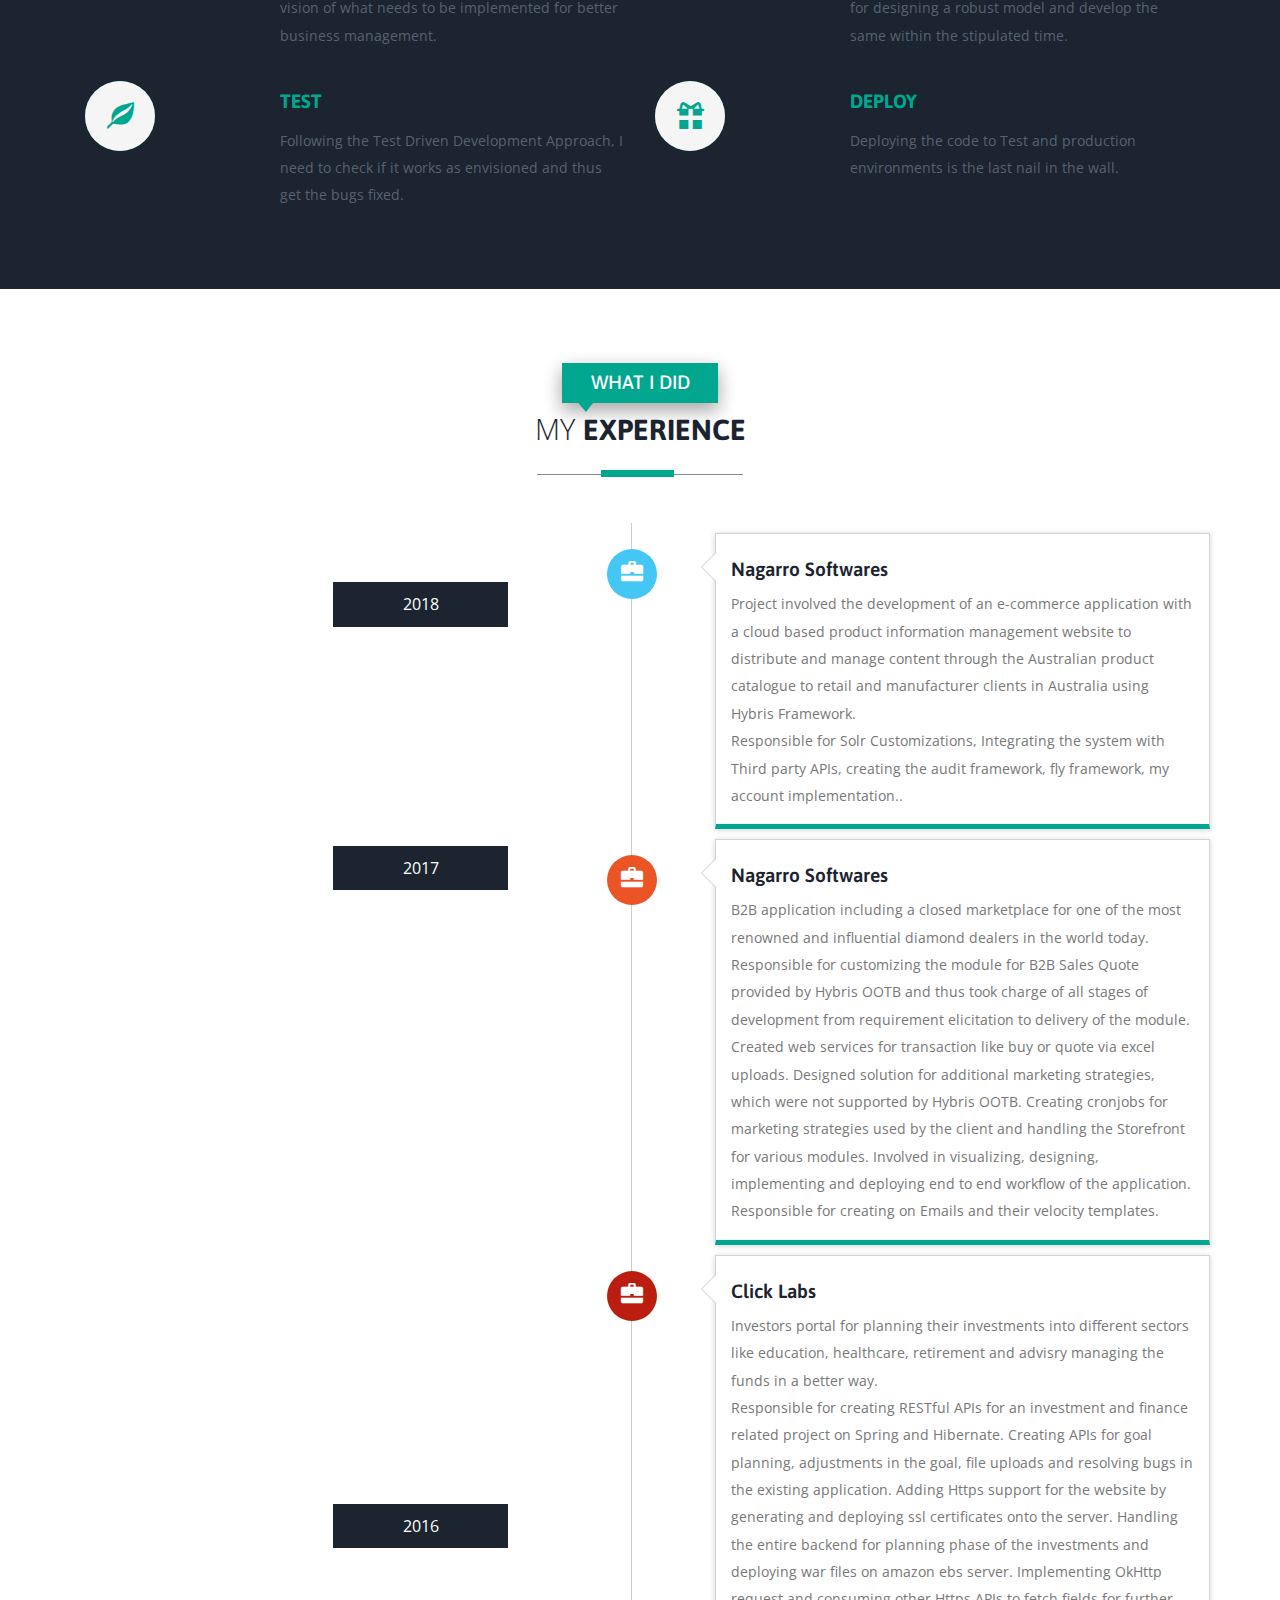
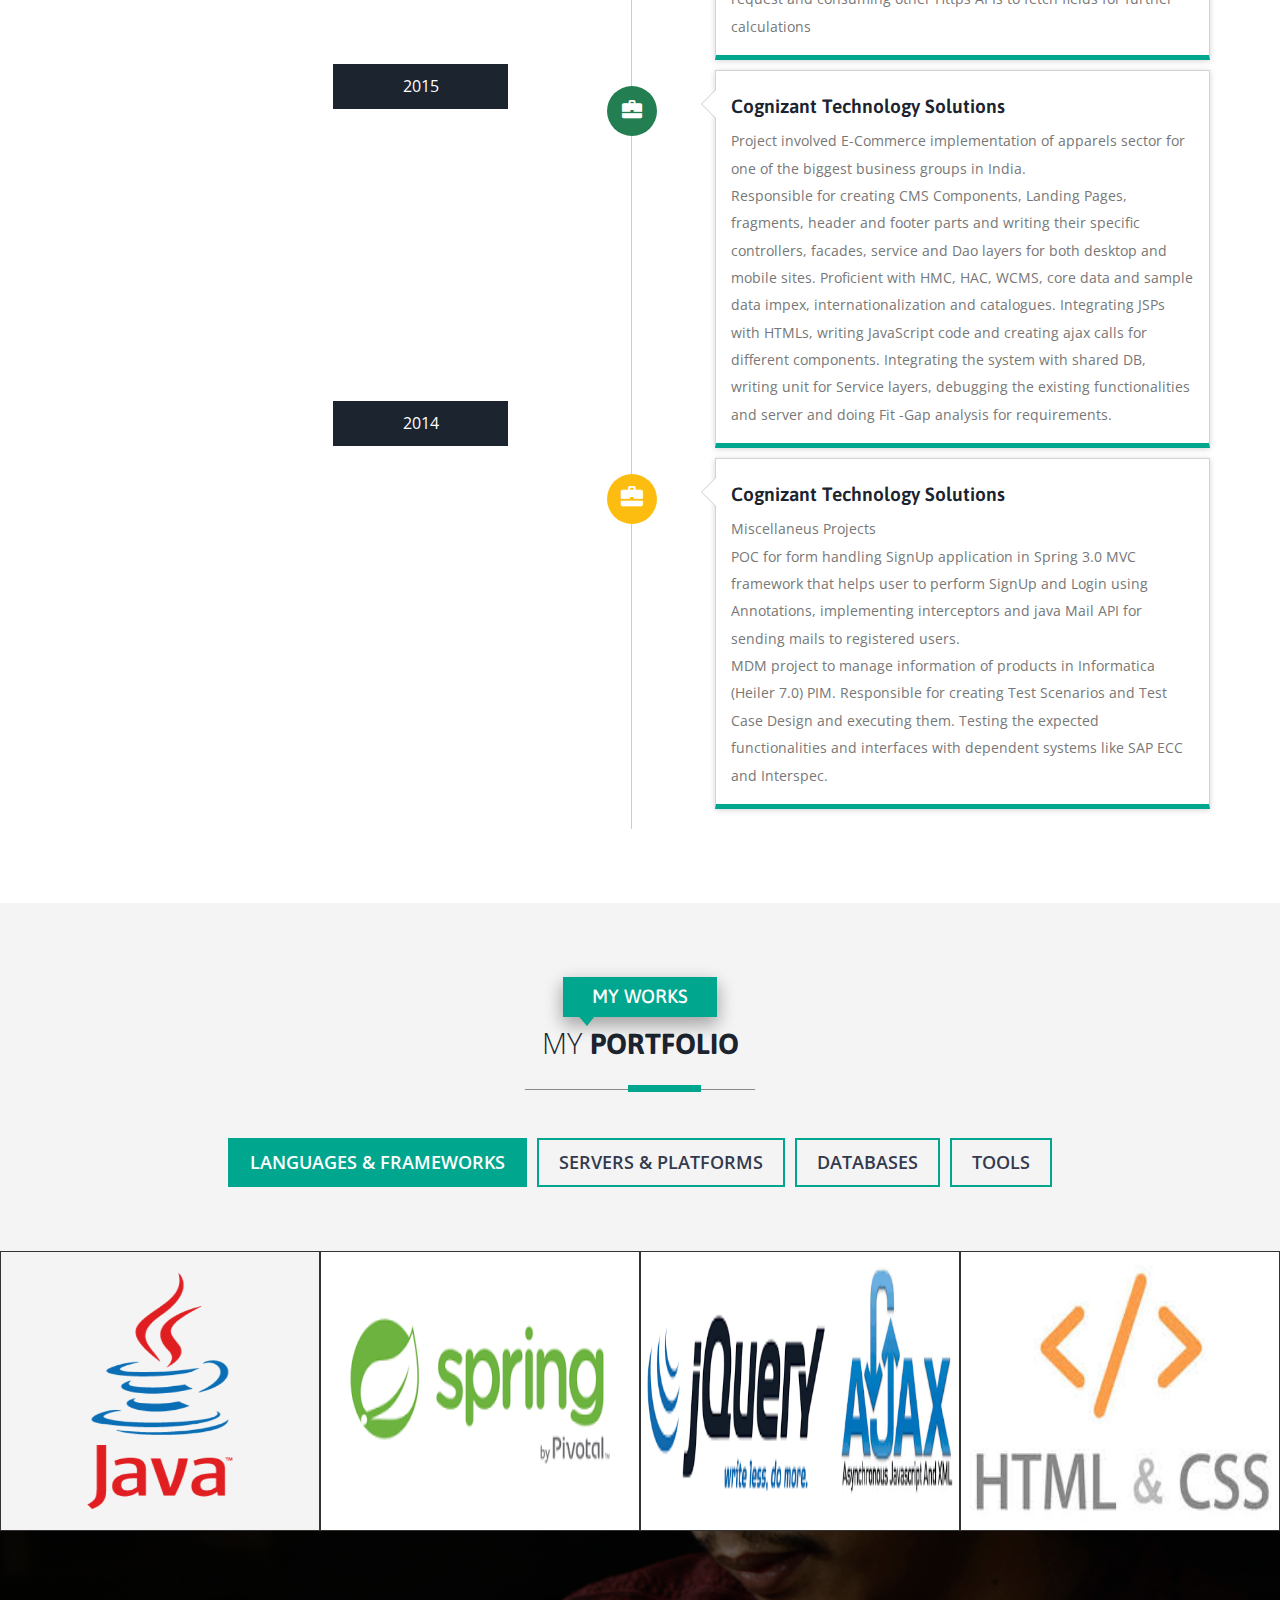
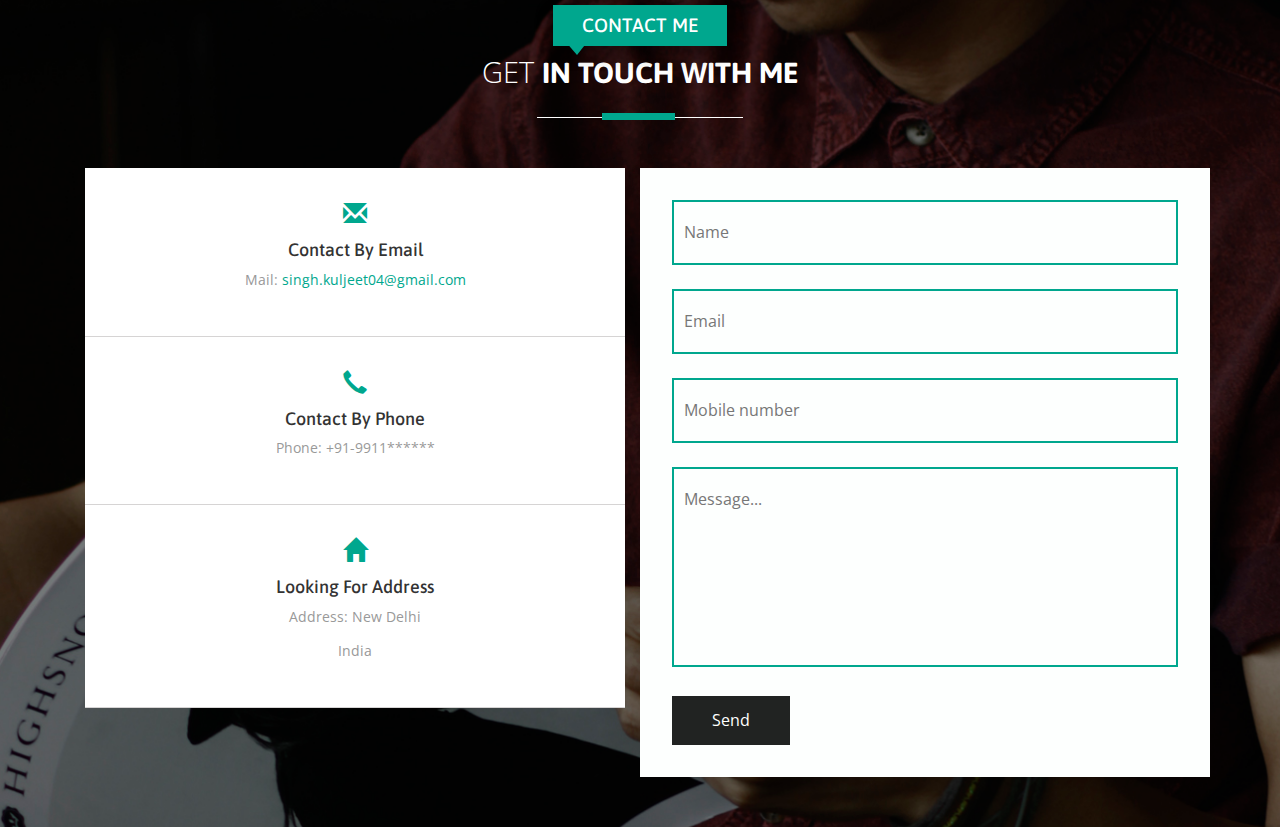
==== commit 7199d1c6: "google anylytics" ====
--- a/index.html
+++ b/index.html
@@ -7,6 +7,16 @@
 <!DOCTYPE HTML>
 <html>
 <head>
+<!-- Global site tag (gtag.js) - Google Analytics -->
+<script async src="https://www.googletagmanager.com/gtag/js?id=UA-113180126-1"></script>
+<script>
+  window.dataLayer = window.dataLayer || [];
+  function gtag(){dataLayer.push(arguments);}
+  gtag('js', new Date());
+
+  gtag('config', 'UA-113180126-1');
+</script>
+
 <title>Kuljeet Mehta</title>
 <link href="css/bootstrap.css" rel='stylesheet' type='text/css' />
 <!-- jQuery (necessary for Bootstrap's JavaScript plugins) -->
--- a/css/style.css
+++ b/css/style.css
@@ -473,7 +473,7 @@
 .about-right{
 	    float: left;
 	padding:0;
-	background:url(../images/about-pic.JPG) no-repeat 0px 0px;
+	background:url(../images/about-pic.jpg) no-repeat 0px 0px;
 	min-height:580px;
 	background-size: cover;
    -o-background-size: cover;
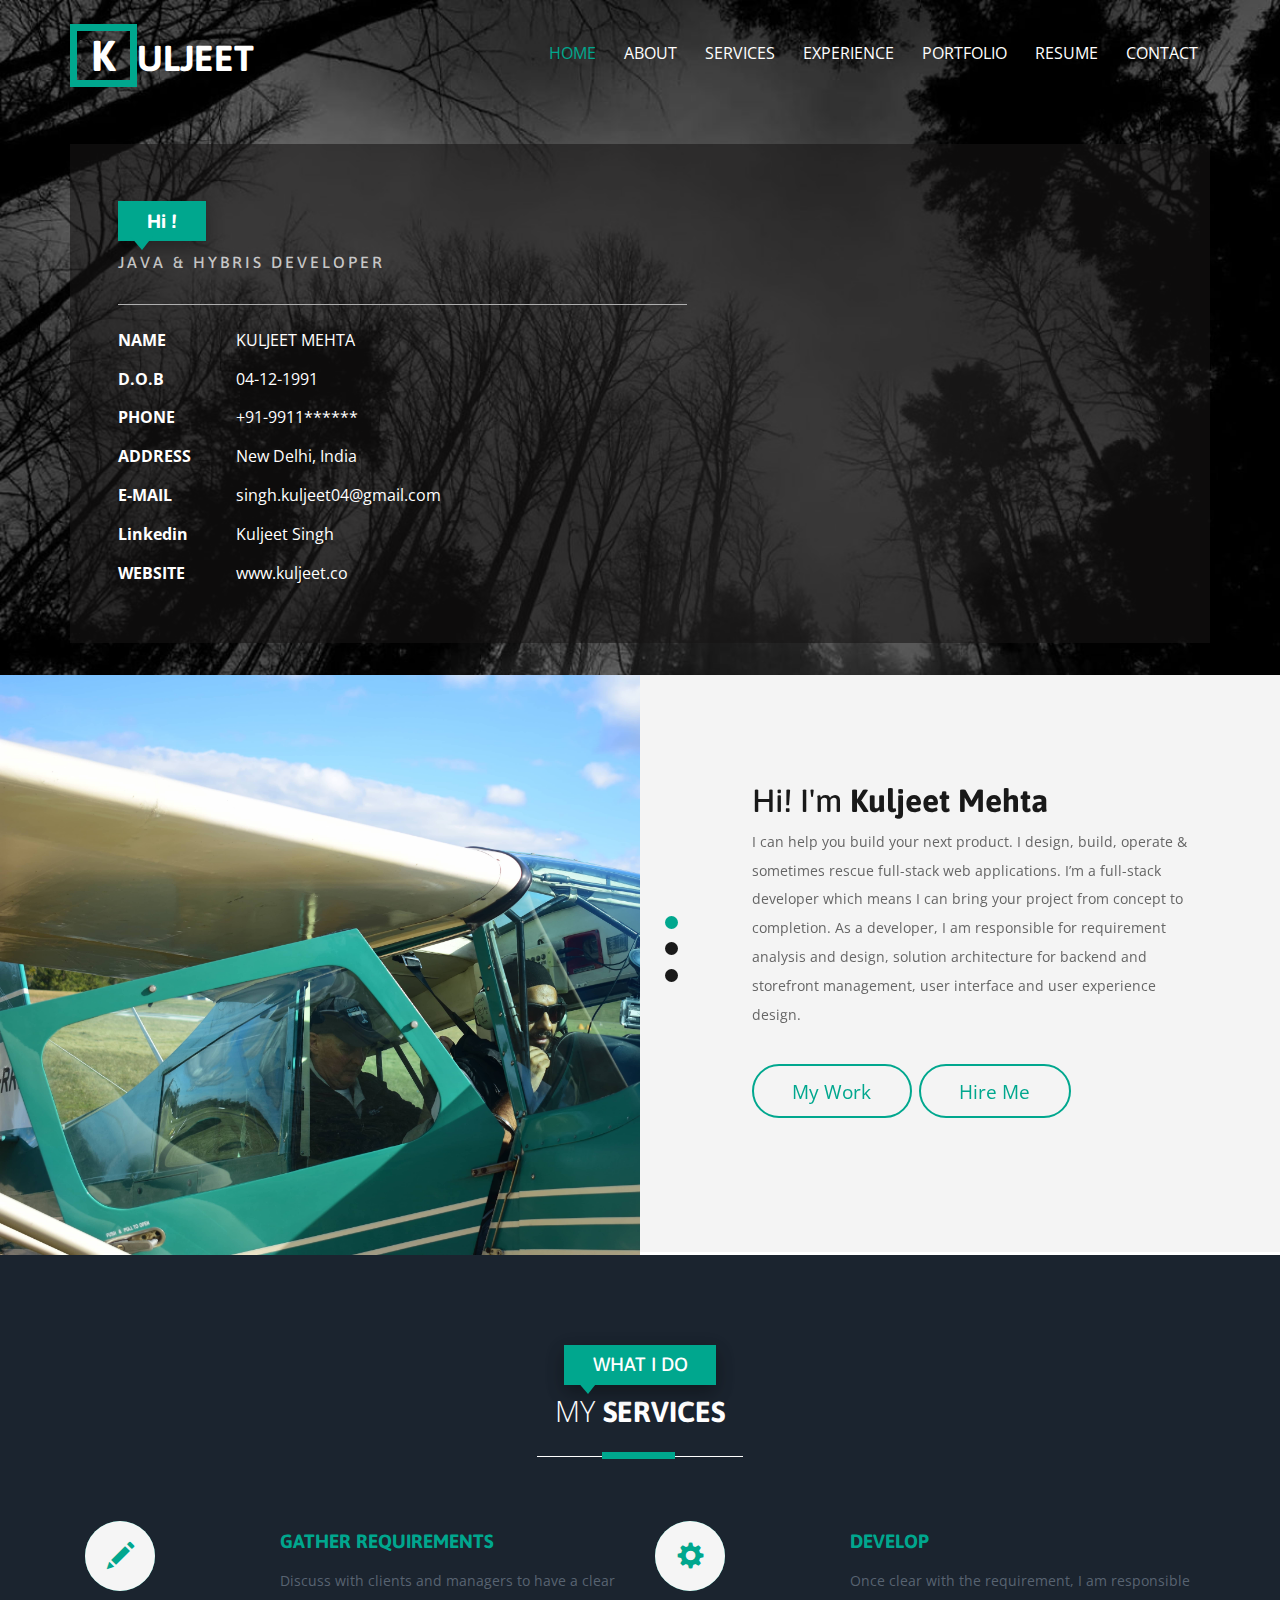
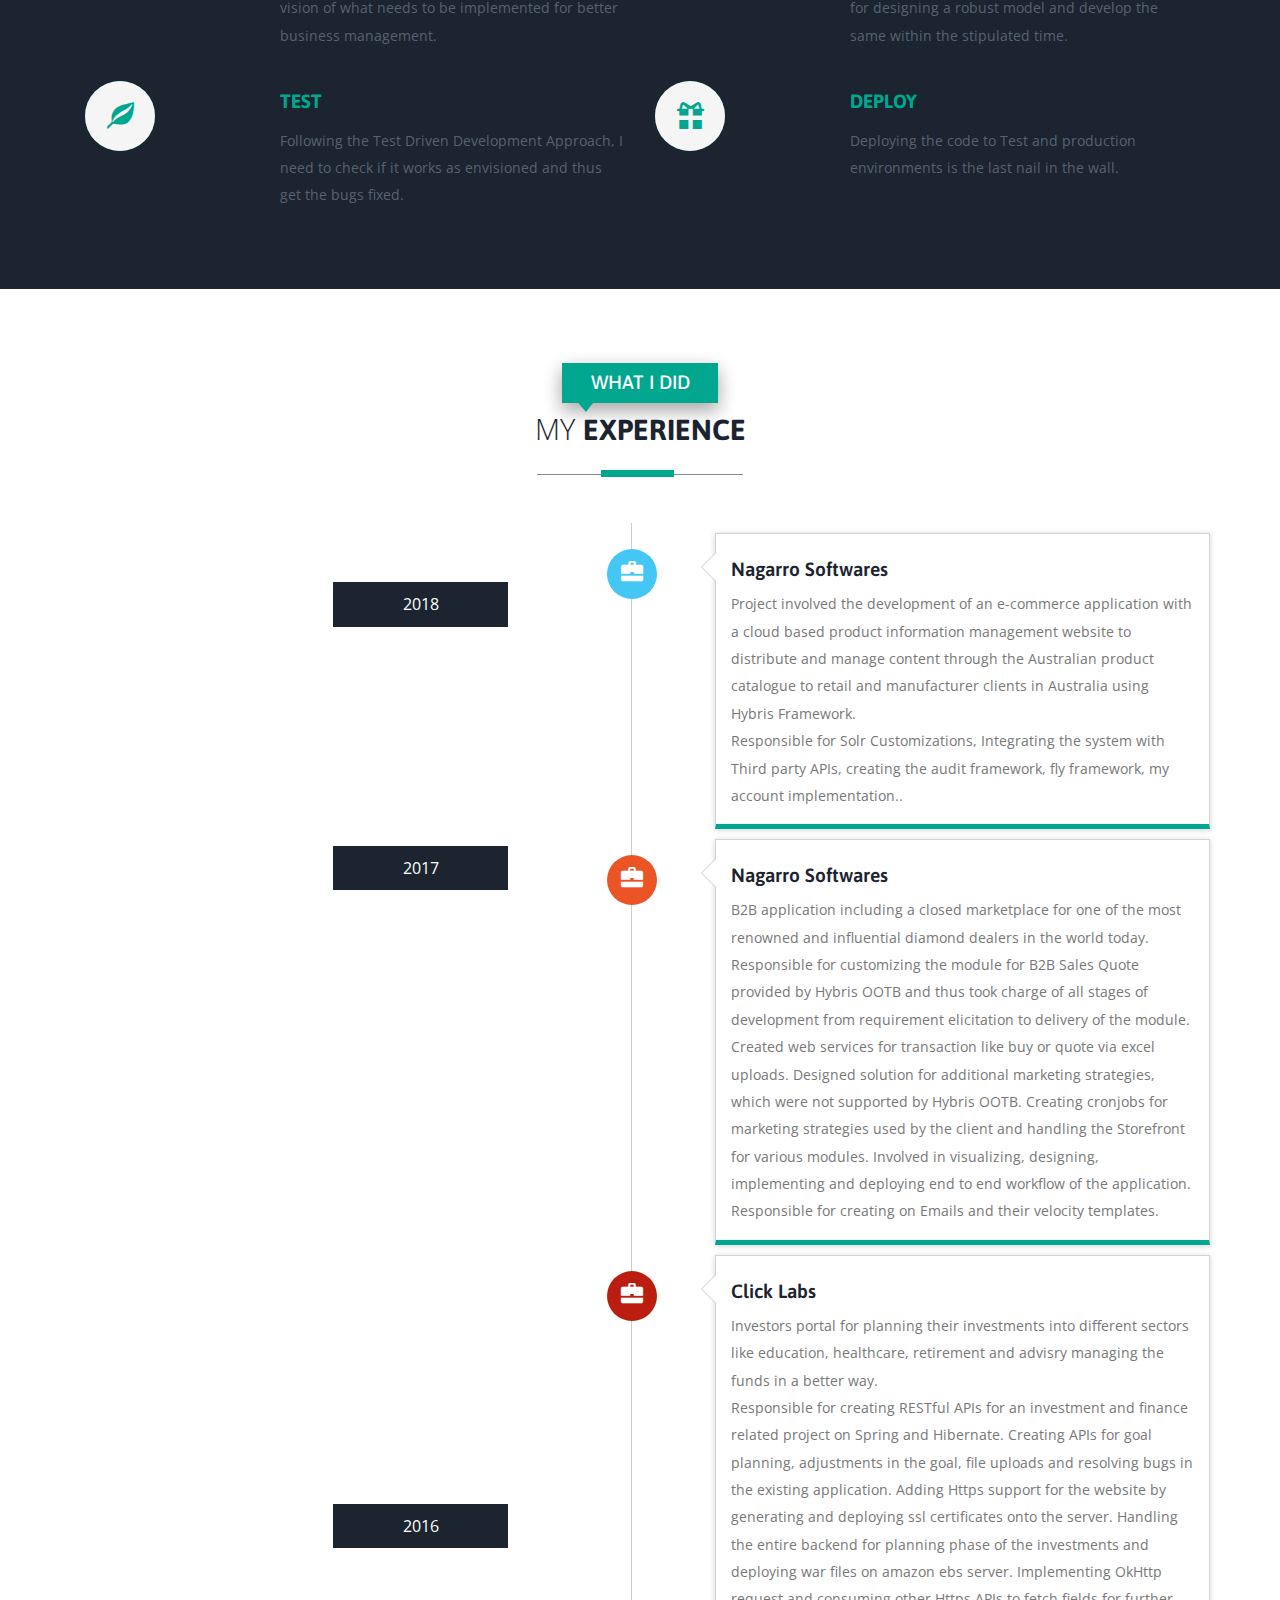
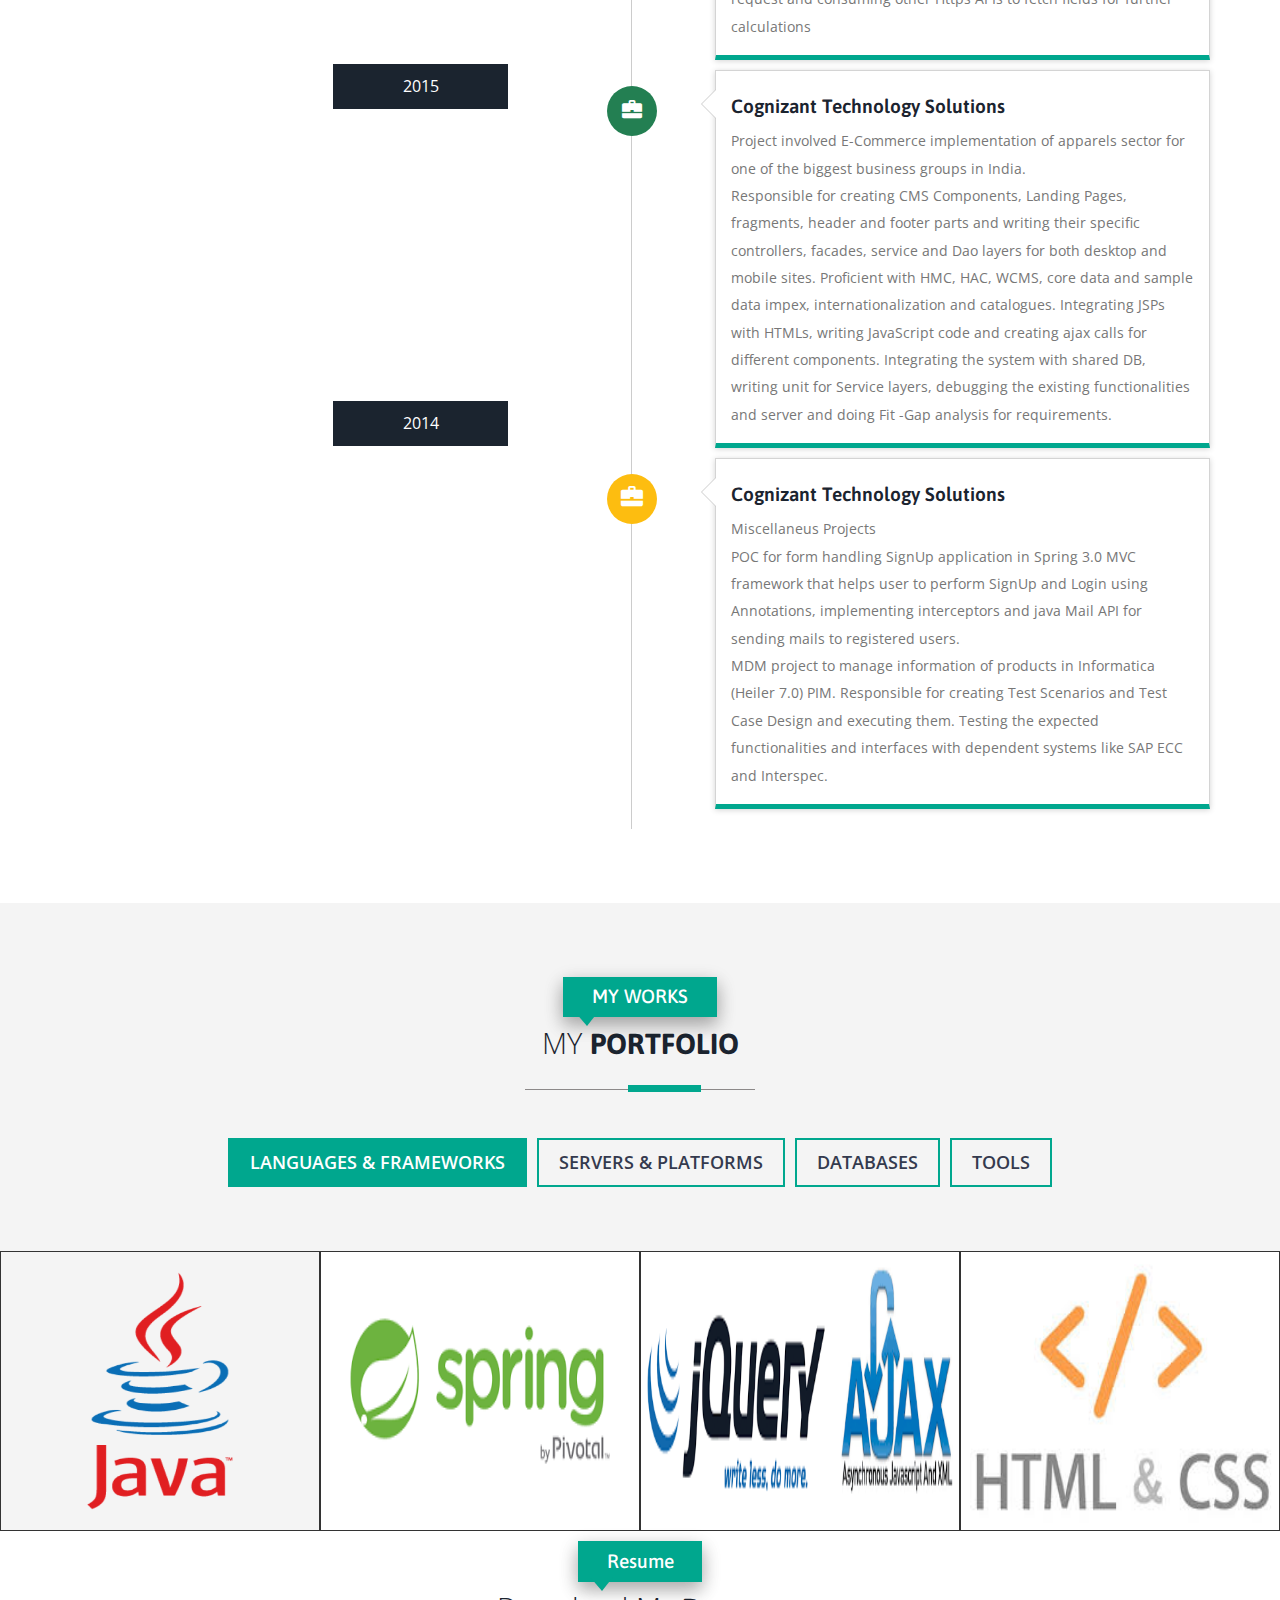
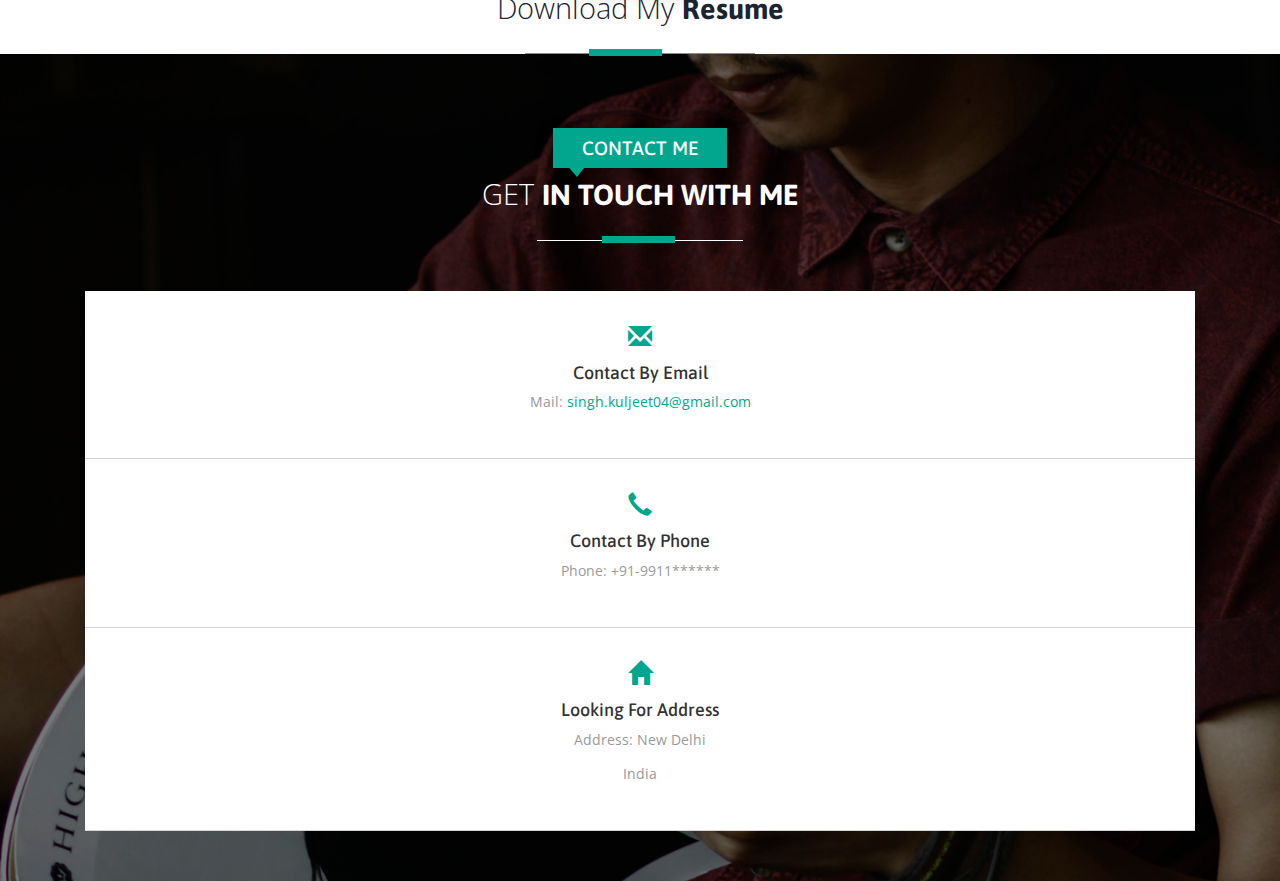
==== commit 5d99d3bf: "resume section" ====
--- a/index.html
+++ b/index.html
@@ -96,6 +96,7 @@
 								<li><a class="scroll" data-hover="Experience" href="#work">Experience</a></li>
 								<li><a class="scroll" data-hover="Portfolio" href="#port">Portfolio</a></li>
 								<!--<li><a class="scroll" data-hover="Blog" href="#blogs">Blog</a></li>-->
+								<li><a class="scroll" data-hover="Resume" href="#resume">Resume</a></li>
 								<li><a class="scroll" data-hover="Contact" href="#contact">Contact</a></li>
 							</ul>
 						</nav>
@@ -715,6 +716,15 @@
 				</div>
 			</div>
 	</div>
+	
+	
+	<div class="resume" id="resume">
+		<div class="service-head text-center">
+						<h4>Resume</h4>
+						<h3>Download My <span><a href="docs/mehtaKuljeet.pdf" download >Resume</a></span></h3>
+						<span class="border one"></span>
+		</div>
+	</div>
 	<!-- //portfolio -->
     <!-- top-grids -->
 				<!--<div class="blog" id="blogs">
@@ -821,7 +831,7 @@
 						<span class="border two"></span>
 					</div>
 		<div class="mail_us">
-			<div class="col-md-6 mail_left">
+			<div class="col-md-12 mail_left">
 				<div class="contact-grid1-left">
 					<div class="contact-grid1-left1">
 						<span class="glyphicon glyphicon-envelope" aria-hidden="true"></span>
@@ -854,7 +864,7 @@
 					</div>
 				<div class="clearfix"> </div>
 			</div>
-			<div class="col-md-6 mail_right">
+			<!--<div class="col-md-6 mail_right">
 				<form action="#" method="post">
 					<input type="text" name="Name" value="Name" onfocus="this.value = '';" onblur="if (this.value == '') {this.value = 'Name';}" required="">
 					<input type="email" name="Email" value="Email" onfocus="this.value = '';" onblur="if (this.value == '') {this.value = 'Email';}" required="">
@@ -863,7 +873,7 @@
 					<input type="submit" value="Send">
 					
 				</form>
-			</div>
+			</div>-->
 			<div class="clearfix"></div>
 		</div>
 		<!--<div class="copy_right text-center">
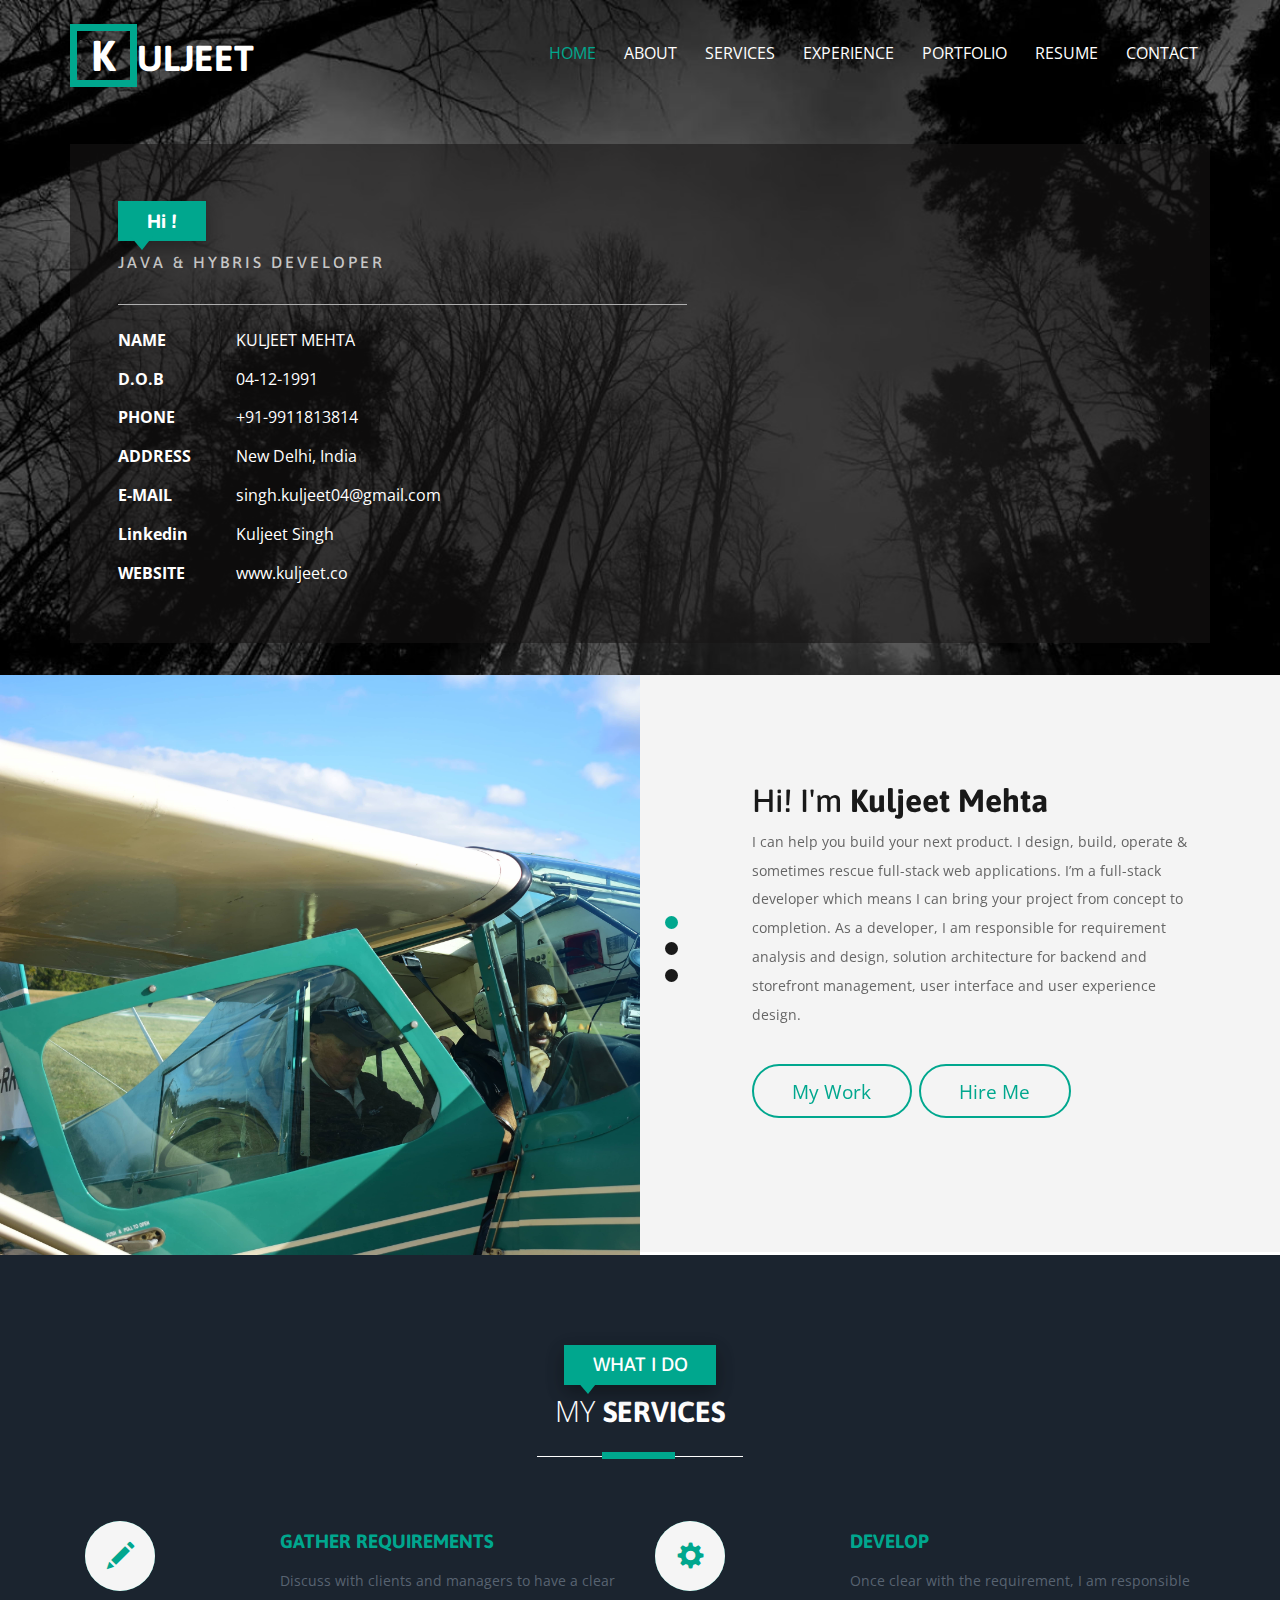
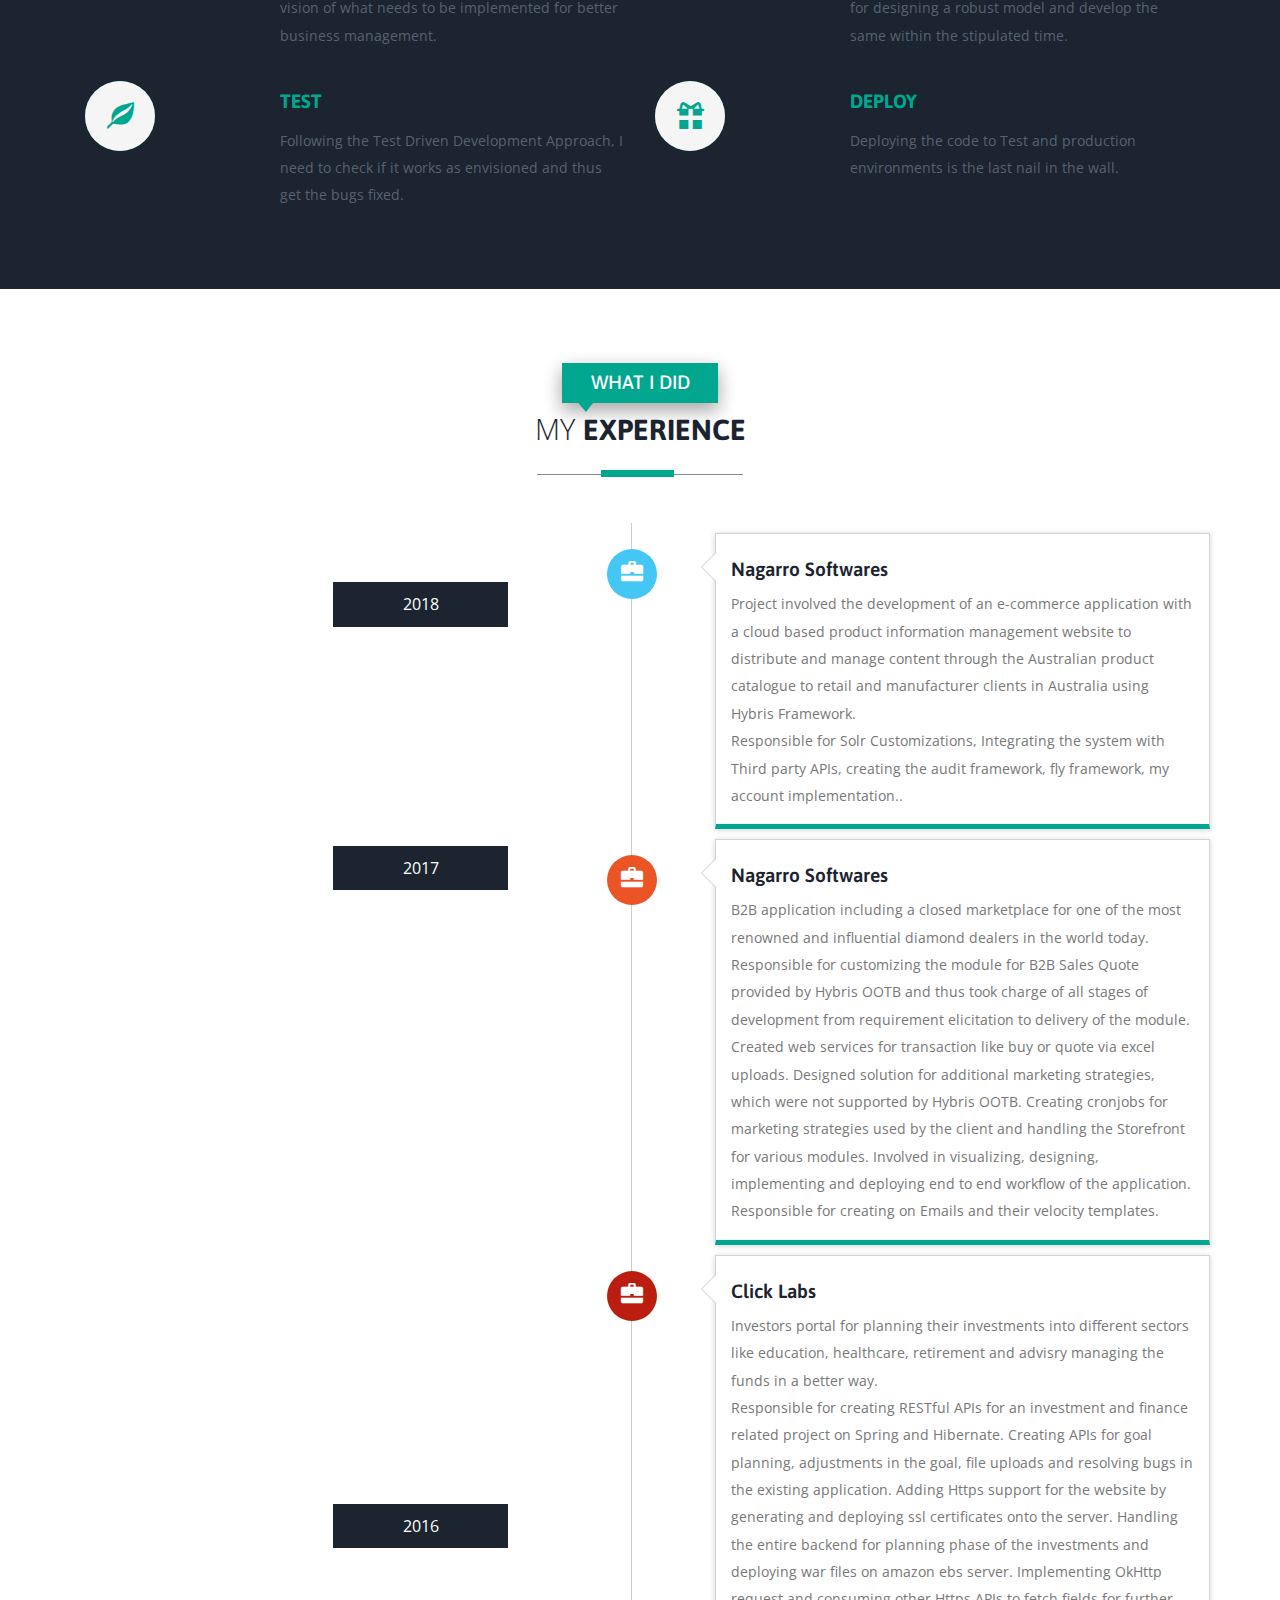
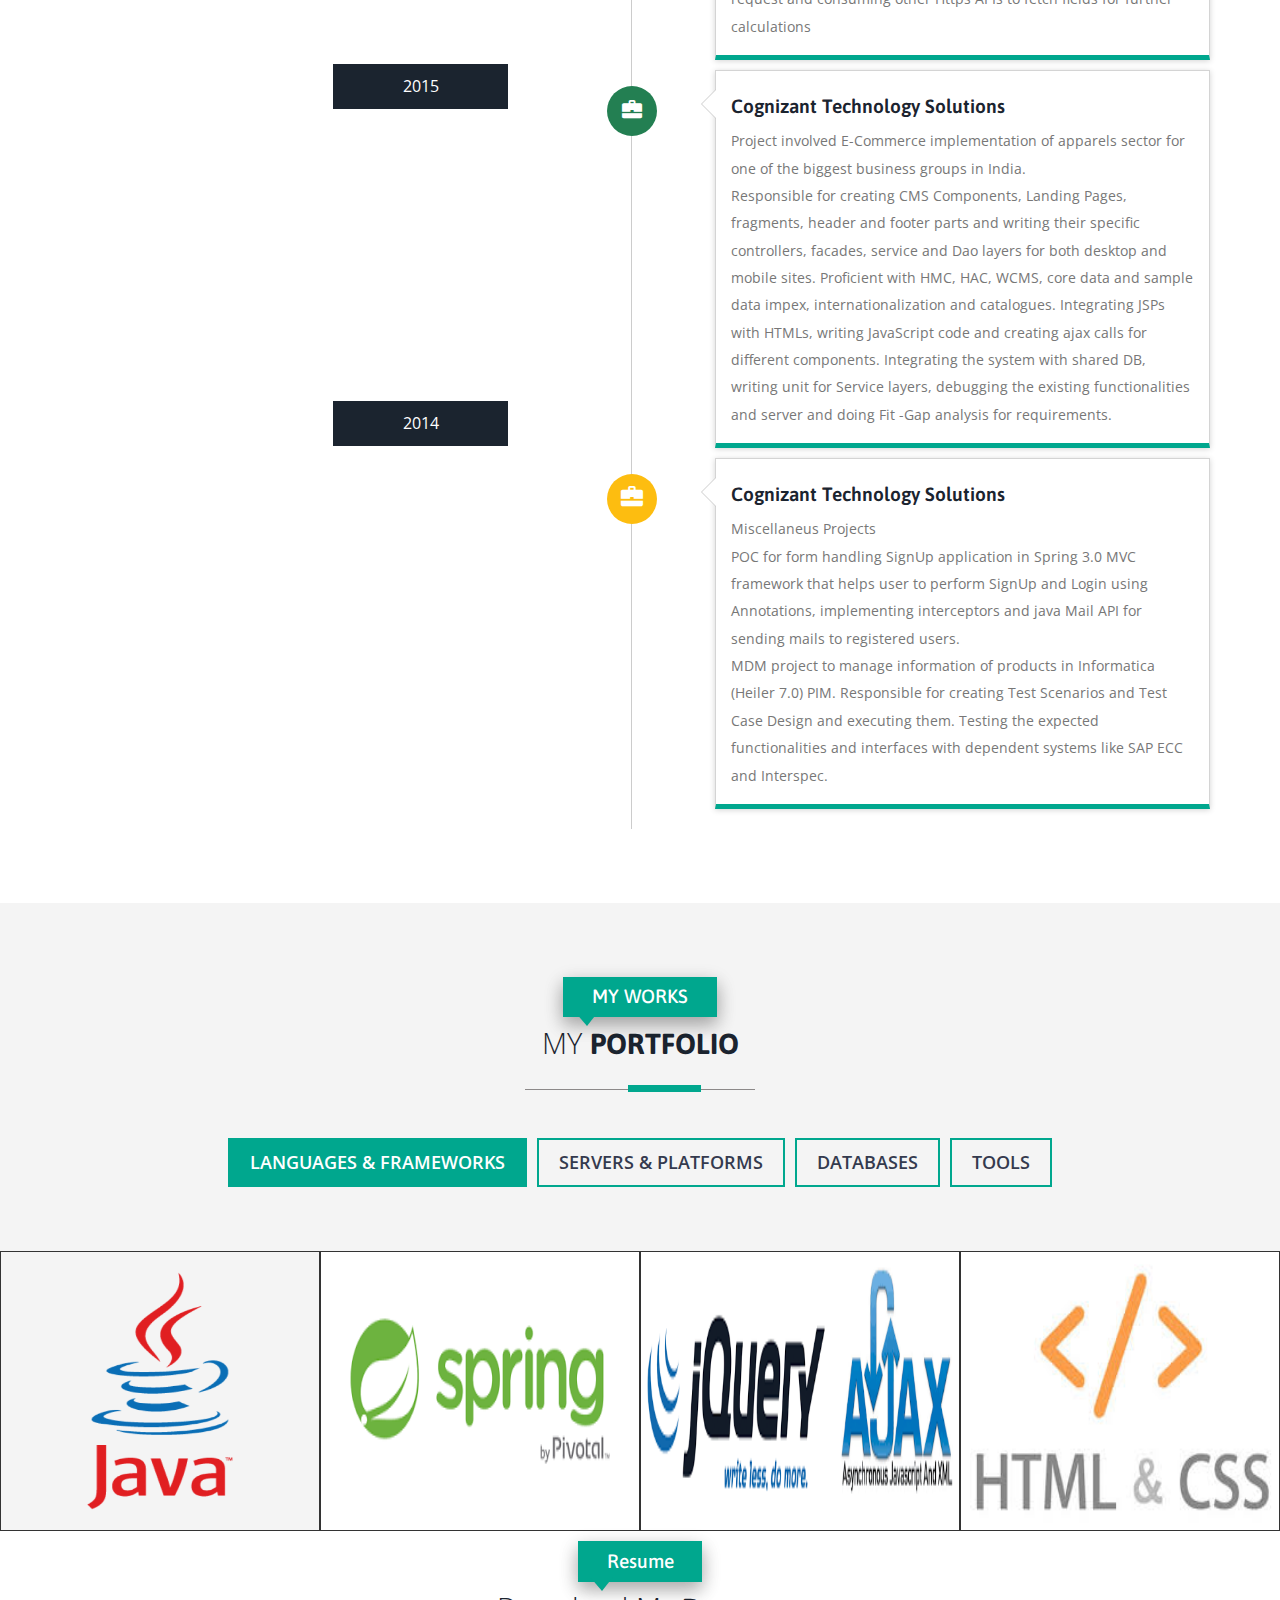
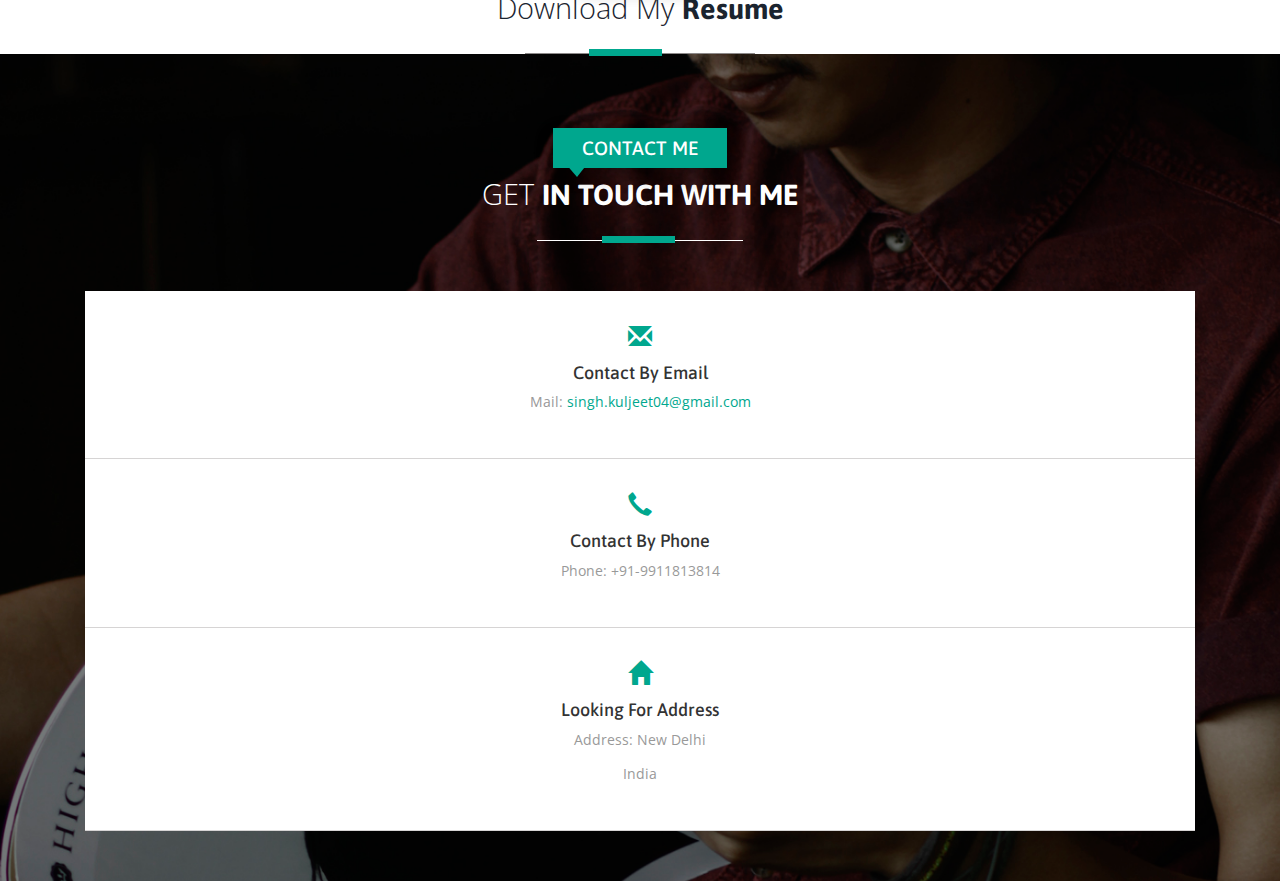
==== commit a1f75f85: "number added" ====
--- a/index.html
+++ b/index.html
@@ -141,7 +141,7 @@
 						<li>
 							<ul class="address-text">
 								<li><b>PHONE </b></li>
-								<li>+91-9911******</li>
+								<li>+91-9911813814</li>
 							</ul>
 						</li>
 						<li>
@@ -847,7 +847,7 @@
 							<span class="glyphicon glyphicon-earphone" aria-hidden="true"></span>
 							<h4>Contact By Phone</h4>
 							<ul>
-								<li>Phone: +91-9911******</li>
+								<li>Phone: +91-9911813814</li>
 								<!--<li>Fax: +123 312</li>-->
 							</ul>
 						</div>
